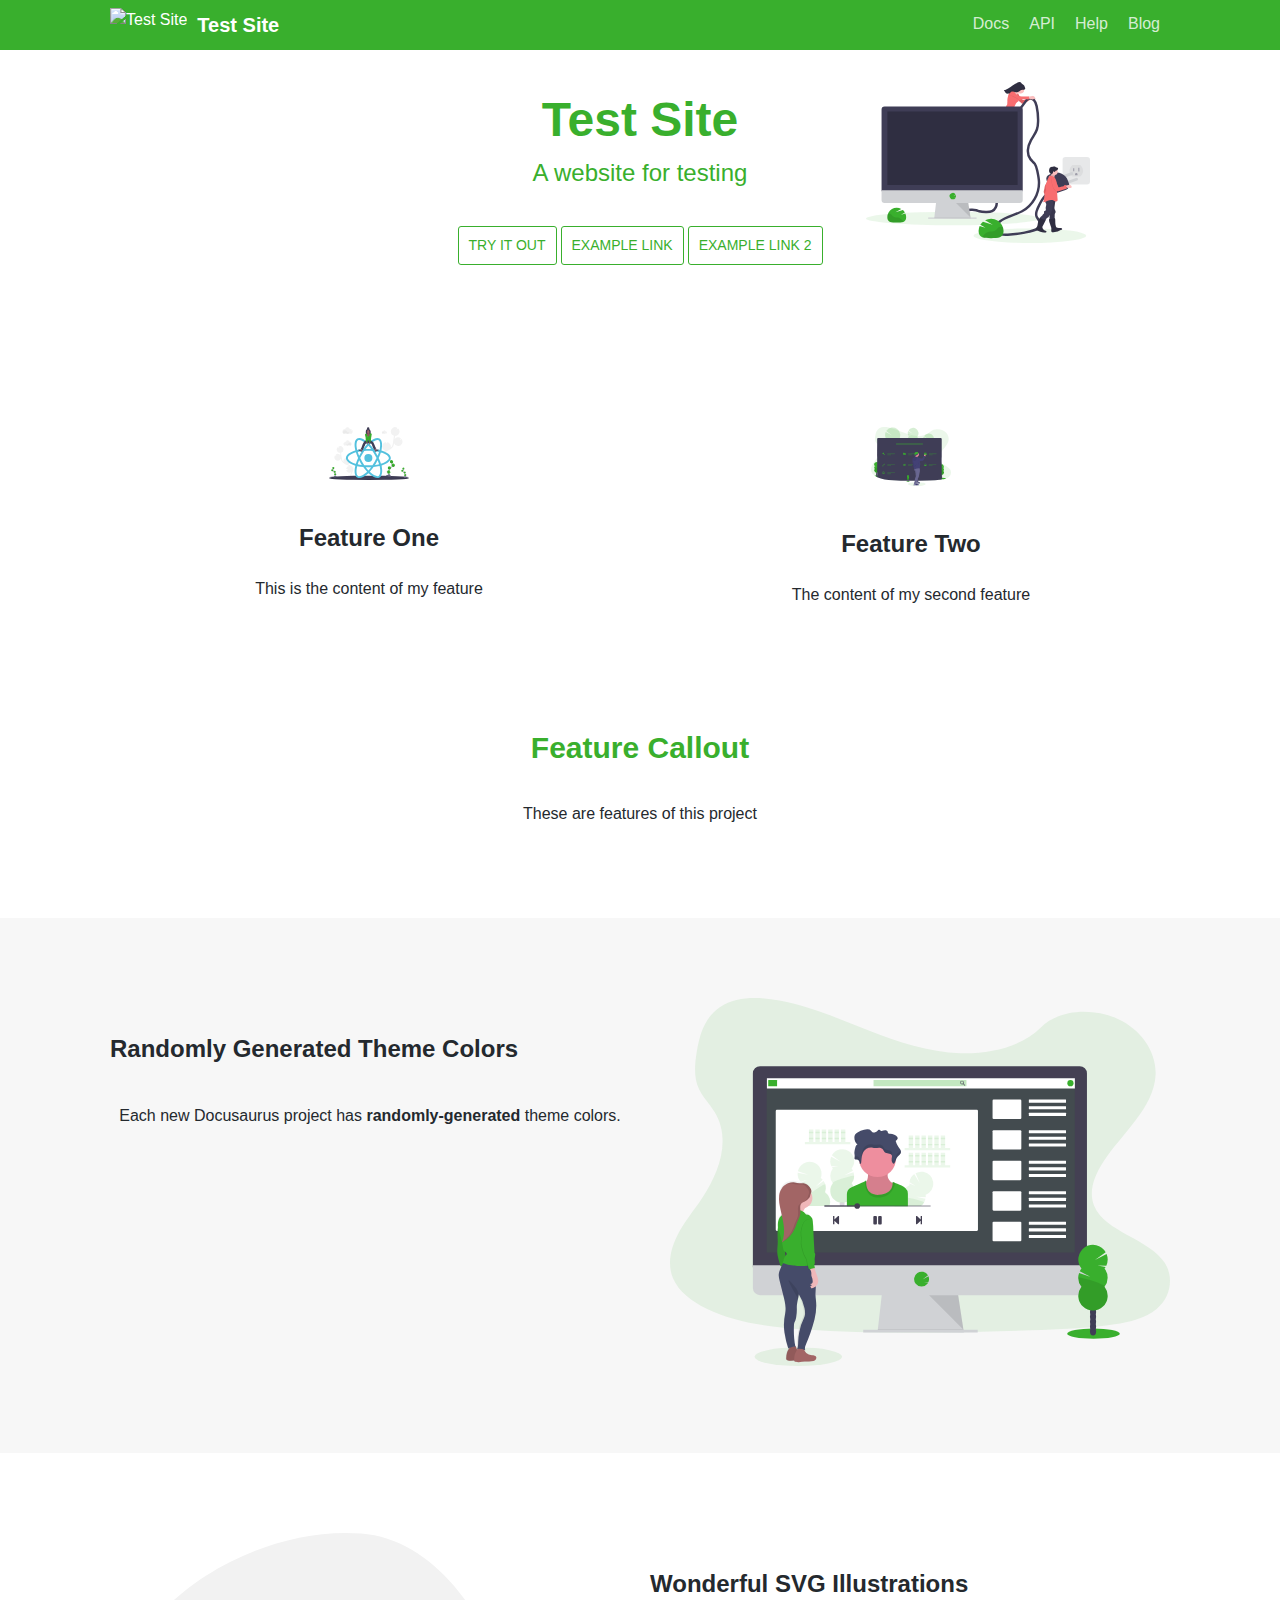
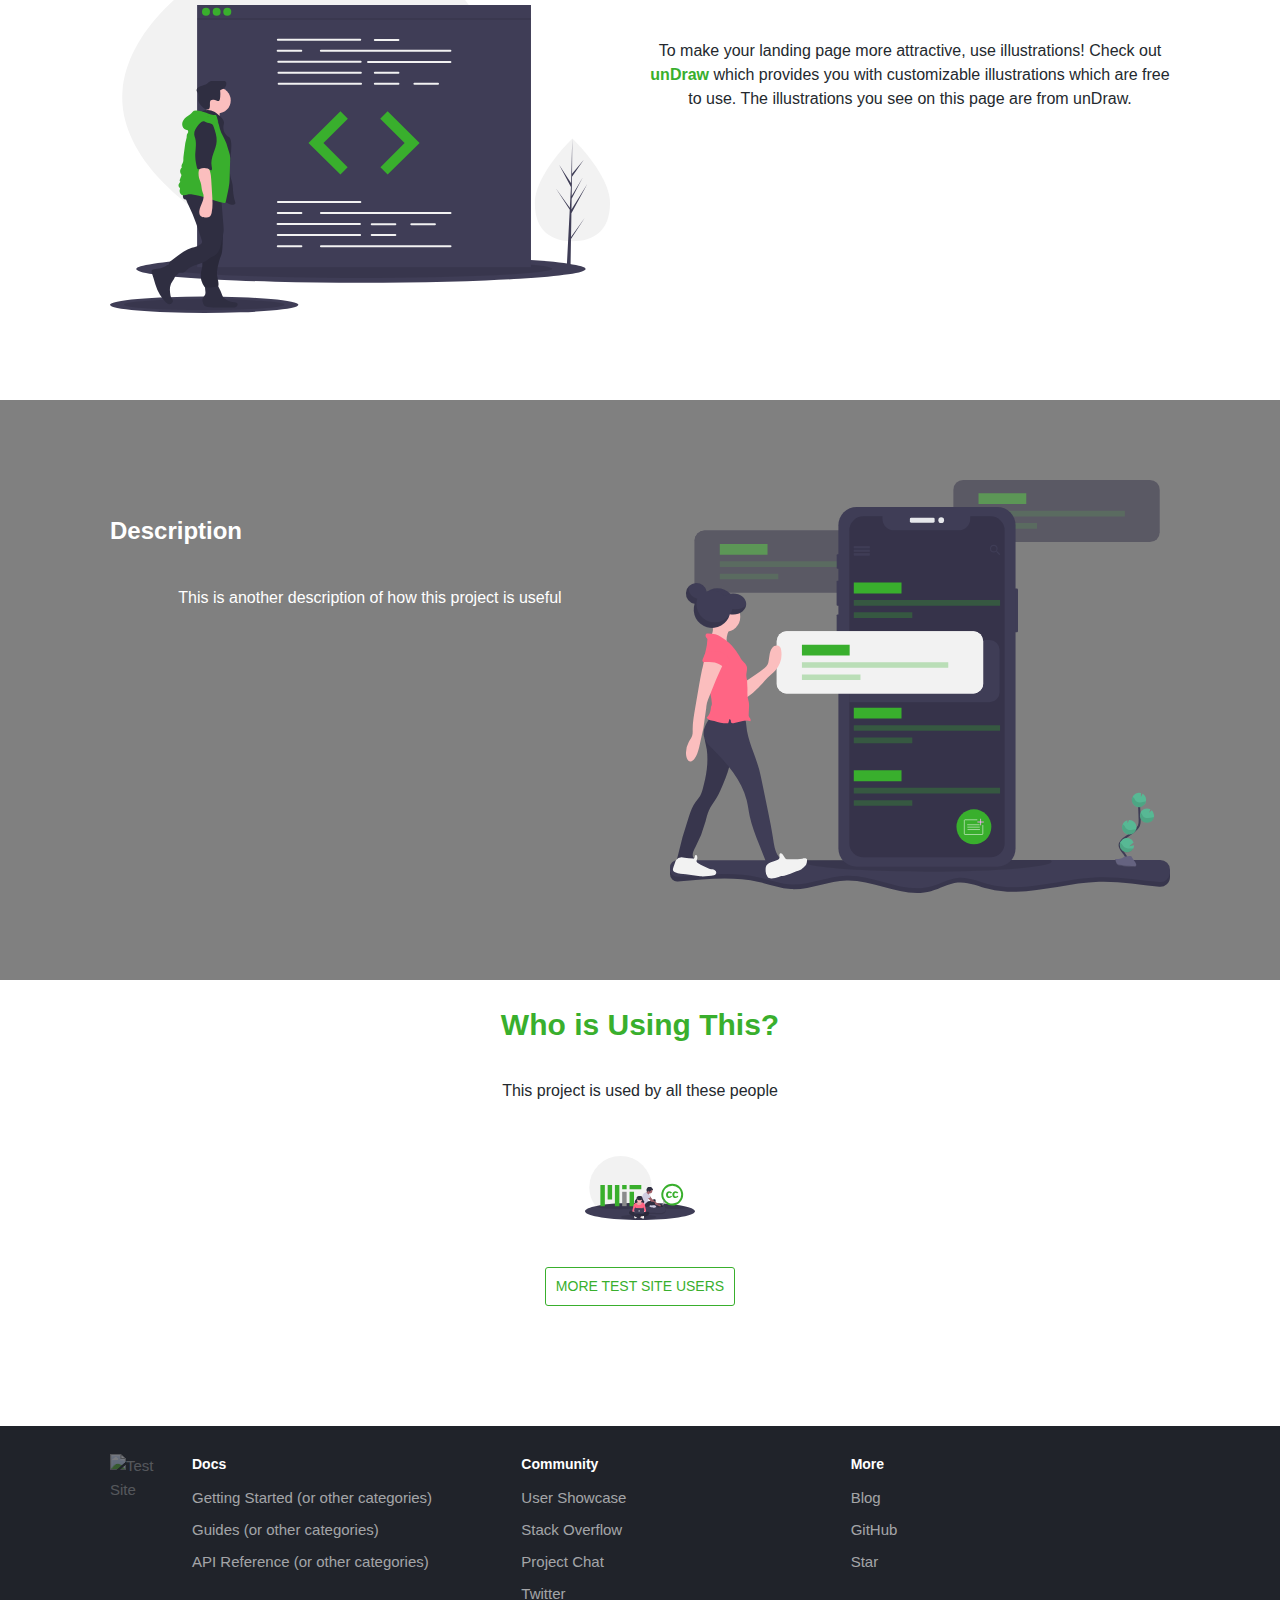
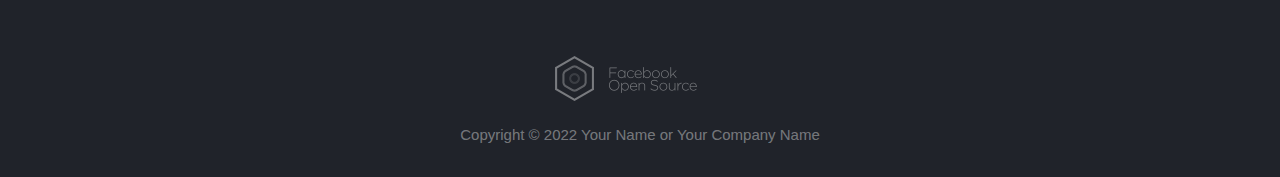
==== index.html @ 0736c453 "update" ====
<!DOCTYPE html><html lang=""><head><meta charSet="utf-8"/><meta http-equiv="X-UA-Compatible" content="IE=edge"/><title>Test Site · A website for testing</title><meta name="viewport" content="width=device-width, initial-scale=1.0"/><meta name="generator" content="Docusaurus"/><meta name="description" content="A website for testing"/><meta property="og:title" content="Test Site · A website for testing"/><meta property="og:type" content="website"/><meta property="og:url" content="https://hieu-nv.github.io/"/><meta property="og:description" content="A website for testing"/><meta property="og:image" content="https://hieu-nv.github.io/img/undraw_online.svg"/><meta name="twitter:card" content="summary"/><meta name="twitter:image" content="https://hieu-nv.github.io/img/undraw_tweetstorm.svg"/><link rel="shortcut icon" href="/img/favicon.ico"/><link rel="stylesheet" href="//cdnjs.cloudflare.com/ajax/libs/highlight.js/9.12.0/styles/default.min.css"/><link rel="alternate" type="application/atom+xml" href="https://hieu-nv.github.io/blog/atom.xml" title="Test Site Blog ATOM Feed"/><link rel="alternate" type="application/rss+xml" href="https://hieu-nv.github.io/blog/feed.xml" title="Test Site Blog RSS Feed"/><script type="text/javascript" src="https://buttons.github.io/buttons.js"></script><script src="/js/scrollSpy.js"></script><link rel="stylesheet" href="/css/main.css"/><script src="/js/codetabs.js"></script></head><body><div class="fixedHeaderContainer"><div class="headerWrapper wrapper"><header><a href="/"><img class="logo" src="/img/favicon.ico" alt="Test Site"/><h2 class="headerTitleWithLogo">Test Site</h2></a><div class="navigationWrapper navigationSlider"><nav class="slidingNav"><ul class="nav-site nav-site-internal"><li class=""><a href="/docs/doc1" target="_self">Docs</a></li><li class=""><a href="/docs/doc4" target="_self">API</a></li><li class=""><a href="/help" target="_self">Help</a></li><li class=""><a href="/blog/" target="_self">Blog</a></li></ul></nav></div></header></div></div><div class="navPusher"><div><div class="homeContainer"><div class="homeSplashFade"><div class="wrapper homeWrapper"><div class="projectLogo"><img src="/img/undraw_monitor.svg" alt="Project Logo"/></div><div class="inner"><h2 class="projectTitle">Test Site<small>A website for testing</small></h2><div class="section promoSection"><div class="promoRow"><div class="pluginRowBlock"><div class="pluginWrapper buttonWrapper"><a class="button" href="#try">Try It Out</a></div><div class="pluginWrapper buttonWrapper"><a class="button" href="/docs/doc1.html">Example Link</a></div><div class="pluginWrapper buttonWrapper"><a class="button" href="/docs/doc2.html">Example Link 2</a></div></div></div></div></div></div></div></div><div class="mainContainer"><div class="container paddingBottom paddingTop"><div class="wrapper"><div class="gridBlock"><div class="blockElement alignCenter fourByGridBlock imageAlignTop"><div class="blockImage"><img src="/img/undraw_react.svg"/></div><div class="blockContent"><h2><div><span><p>Feature One</p>
</span></div></h2><div><span><p>This is the content of my feature</p>
</span></div></div></div><div class="blockElement alignCenter fourByGridBlock imageAlignTop"><div class="blockImage"><img src="/img/undraw_operating_system.svg"/></div><div class="blockContent"><h2><div><span><p>Feature Two</p>
</span></div></h2><div><span><p>The content of my second feature</p>
</span></div></div></div></div></div></div><div class="productShowcaseSection paddingBottom" style="text-align:center"><h2>Feature Callout</h2><div><span><p>These are features of this project</p>
</span></div></div><div class="container lightBackground paddingBottom paddingTop"><div class="wrapper"><div class="gridBlock"><div class="blockElement alignCenter imageAlignSide imageAlignRight twoByGridBlock"><div class="blockContent"><h2><div><span><p>Randomly Generated Theme Colors</p>
</span></div></h2><div><span><p>Each new Docusaurus project has <strong>randomly-generated</strong> theme colors.</p>
</span></div></div><div class="blockImage"><img src="/img/undraw_youtube_tutorial.svg"/></div></div></div></div></div><div class="container paddingBottom paddingTop" id="try"><div class="wrapper"><div class="gridBlock"><div class="blockElement alignCenter imageAlignSide imageAlignLeft twoByGridBlock"><div class="blockImage"><img src="/img/undraw_code_review.svg"/></div><div class="blockContent"><h2><div><span><p>Wonderful SVG Illustrations</p>
</span></div></h2><div><span><p>To make your landing page more attractive, use illustrations! Check out <a href="https://undraw.co/"><strong>unDraw</strong></a> which provides you with customizable illustrations which are free to use. The illustrations you see on this page are from unDraw.</p>
</span></div></div></div></div></div></div><div class="container darkBackground paddingBottom paddingTop"><div class="wrapper"><div class="gridBlock"><div class="blockElement alignCenter imageAlignSide imageAlignRight twoByGridBlock"><div class="blockContent"><h2><div><span><p>Description</p>
</span></div></h2><div><span><p>This is another description of how this project is useful</p>
</span></div></div><div class="blockImage"><img src="/img/undraw_note_list.svg"/></div></div></div></div></div><div class="productShowcaseSection paddingBottom"><h2>Who is Using This?</h2><p>This project is used by all these people</p><div class="logos"><a href="https://www.facebook.com"><img src="/img/undraw_open_source.svg" alt="User1" title="User1"/></a></div><div class="more-users"><a class="button" href="/users.html">More Test Site Users</a></div></div></div></div><footer class="nav-footer" id="footer"><section class="sitemap"><a href="/" class="nav-home"><img src="/img/favicon.ico" alt="Test Site" width="66" height="58"/></a><div><h5>Docs</h5><a href="/docs/doc1.html">Getting Started (or other categories)</a><a href="/docs/doc2.html">Guides (or other categories)</a><a href="/docs/doc3.html">API Reference (or other categories)</a></div><div><h5>Community</h5><a href="/users.html">User Showcase</a><a href="https://stackoverflow.com/questions/tagged/" target="_blank" rel="noreferrer noopener">Stack Overflow</a><a href="https://discordapp.com/">Project Chat</a><a href="https://twitter.com/" target="_blank" rel="noreferrer noopener">Twitter</a></div><div><h5>More</h5><a href="/blog">Blog</a><a href="https://github.com/">GitHub</a><a class="github-button" data-icon="octicon-star" data-count-href="/facebook/docusaurus/stargazers" data-show-count="true" data-count-aria-label="# stargazers on GitHub" aria-label="Star this project on GitHub">Star</a></div></section><a href="https://opensource.facebook.com/" target="_blank" rel="noreferrer noopener" class="fbOpenSource"><img src="/img/oss_logo.png" alt="Facebook Open Source" width="170" height="45"/></a><section class="copyright">Copyright © 2022 Your Name or Your Company Name</section></footer></div></body></html>
---- css/main.css ----
a,abbr,acronym,address,applet,article,aside,audio,b,big,blockquote,body,canvas,caption,center,cite,code,dd,del,details,dfn,div,dl,dt,em,embed,fieldset,figcaption,figure,footer,form,h1,h2,h3,h4,h5,h6,header,hgroup,html,i,iframe,img,ins,kbd,label,legend,li,mark,menu,nav,object,ol,output,p,pre,q,ruby,s,samp,section,small,span,strike,strong,sub,summary,sup,table,tbody,td,tfoot,th,thead,time,tr,tt,u,ul,var,video{border:0;font:inherit;font-size:100%;margin:0;padding:0;vertical-align:baseline}body{color:#24292e;font-family:-apple-system,BlinkMacSystemFont,Segoe UI,Helvetica,Arial,sans-serif,Apple Color Emoji,Segoe UI Emoji,Segoe UI Symbol;font-size:16px;line-height:1.5;-ms-text-size-adjust:100%;-webkit-text-size-adjust:100%;word-wrap:break-word}*{box-sizing:border-box}b,strong{font-weight:600}em,i{font-style:italic}[type=checkbox]{box-sizing:border-box;padding:0}a,a:hover{color:#39af2d;text-decoration:none}a:active,a:hover{outline-width:0}a:not([href]){color:inherit;text-decoration:none}p{margin-bottom:1em;margin-top:0}h1,h2,h3,h4,h5,h6{color:inherit;font-weight:600;line-height:1.25;margin-bottom:16px;margin-top:1.5em}h1{font-size:32px}h2{font-size:24px}h3{font-size:20px}h4{font-size:16px}h5{font-size:14px}h6{font-size:13.6px}ol,ul{margin-bottom:1em;margin-top:0;padding-left:2em}ol ol,ul ol{list-style-type:lower-roman}ol ol,ol ul,ul ol,ul ul{margin-bottom:0;margin-top:0}ol ol ol,ol ul ol,ul ol ol,ul ul ol{list-style-type:lower-alpha}li{word-wrap:break-all}li>p{margin-top:1em}li+li{margin-top:.25em}img{border-style:none;box-sizing:content-box;max-width:100%}img[align=right]{padding-left:1.25em}img[align=left]{padding-right:1.25em}table{border-collapse:collapse;border-spacing:0;display:block;margin-bottom:16px;margin-top:0;overflow:auto;width:100%}table tr{background-color:transparent;border-top:1px solid #dfe2e5}table tr:nth-child(2n){background-color:#f6f8fa}table td,table th{border:1px solid #dfe2e5;padding:6px 13px}table th{background-color:inherit;font-weight:600}table td,table th{color:inherit}blockquote{color:#6a737d;font-size:16px;margin:0 0 16px;padding:0 1em}blockquote>:first-child{margin-top:0}blockquote>:last-child{margin-bottom:0}code{background-color:rgba(27,31,35,.05);border-radius:3px;color:inherit;font-family:SFMono-Regular,Menlo,Monaco,Consolas,Liberation Mono,Courier New,monospace;font-size:85%;margin:0;padding:3.2px 6.4px}pre{margin-bottom:16px}pre code{background-color:transparent;border:0;display:inline;font-size:85%;line-height:inherit;margin:0;max-width:auto;overflow:visible;padding:0;white-space:pre;word-break:normal;word-wrap:normal}kbd{background-color:#fafbfc;border:1px solid #d1d5da;border-bottom-color:#c6cbd1;border-radius:3px;box-shadow:inset 0 -1px 0 #c6cbd1;color:#444d56;display:inline-block;font-family:SFMono-Regular,Menlo,Monaco,Consolas,Liberation Mono,Courier New,monospace;font-size:68.75%;line-height:10px;padding:3px 5px;vertical-align:middle}hr{border:1px solid #dfe2e5;box-sizing:content-box;margin:1.5em 0;overflow:hidden;padding:0}hr:after,hr:before{content:"";display:table}hr:after{clear:both}body{background-color:#fff;min-height:100vh;text-rendering:optimizeLegibility}@media only screen and (min-width:736px){body{display:flex;flex-direction:column}}article:after,article:before{content:"";display:table}article:after{clear:both}article>:first-child{margin-top:0}article>:last-child{margin-bottom:0}article iframe,article p img{display:block;margin-left:auto;margin-right:auto;max-width:100%}.anchor{display:block;position:relative;top:-80px}.hash-link{line-height:1;margin-left:-20px;opacity:0;padding-right:4px;transition:opacity .3s}.hash-link:hover{opacity:1!important;transition:none}.hash-link .hash-link-icon{vertical-align:middle}.button{border:1px solid #39af2d;border-radius:3px;color:#39af2d;display:inline-block;font-size:14px;font-weight:400;line-height:1.2em;padding:10px;text-decoration:none!important;text-transform:uppercase;transition:background .3s,color .3s}.button:hover{background:#39af2d;color:#fff}h1:hover .hash-link,h2:hover .hash-link,h3:hover .hash-link,h4:hover .hash-link{opacity:.5;transition:none}blockquote{background-color:rgba(255,229,100,.3);border-left:8px solid #ffe564;padding:15px 30px 15px 15px}.wrapper{margin:0 auto;max-width:1100px;padding:0 20px}.wrapper blockquote>p:first-child{padding-top:0}.center{display:block}.center,.homeContainer{text-align:center}.homeContainer .homeWrapper{padding:2em 10px}.homeContainer .homeWrapper .wrapper{margin:0 auto;max-width:900px;padding:0 20px}.homeContainer .homeWrapper .projectLogo img{height:100px;margin-bottom:0}.homeContainer .homeWrapper #project_title{font-size:300%;letter-spacing:-.08em;line-height:1em;margin-bottom:80px}.homeContainer .homeWrapper #project_tagline{font-size:200%;letter-spacing:-.04em;line-height:1em}.projectLogo{display:none;pointer-events:none}.projectLogo img{height:100px;margin-bottom:0}.projectIntro{margin:40px 0}.projectTitle{color:#39af2d;font-size:250%;line-height:1em}.projectTitle>small{display:block;font-weight:400;font-size:50%;line-height:1em;margin:.7em 0 1.3em}@media only screen and (min-width:480px){.projectTitle{font-size:300%;margin:.3em 0}.projectLogo img{height:200px;margin-bottom:10px}.homeContainer .homeWrapper{padding-left:10px;padding-right:10px}}@media only screen and (min-width:736px){.homeContainer .homeWrapper{position:relative}.homeContainer .homeWrapper #inner{max-width:600px;padding-right:40px}}@media only screen and (min-width:1200px){.homeContainer .homeWrapper #inner{max-width:750px}.homeContainer .homeWrapper .projectLogo{align-items:center;bottom:0;display:flex;justify-content:flex-end;left:0;padding:2em 100px 4em;position:absolute;right:0;top:0}.homeContainer .homeWrapper .projectLogo img{height:100%;max-height:250px}}@media only screen and (min-width:1500px){.homeContainer .homeWrapper #inner{max-width:1100px;padding-bottom:40px;padding-top:40px}.wrapper{max-width:1400px}}.mainContainer{flex:1 1 0%;max-width:100%;padding:40px 0}.mainContainer .wrapper{text-align:left}.mainContainer .wrapper .allShareBlock{padding:10px 0}.mainContainer .wrapper .allShareBlock .pluginBlock{margin:12px 0;padding:0}.mainContainer .wrapper .post{position:relative}.mainContainer .wrapper .post.basicPost{margin-top:30px}.mainContainer .wrapper .post .postHeader{margin-bottom:16px}.mainContainer .wrapper .post .postHeaderTitle{margin-top:0;padding:0}.docsContainer .wrapper .post .postHeader:before,.docsContainer .wrapper .post .postHeaderTitle:before{content:"";display:block;height:90px;margin-top:-90px;visibility:hidden;pointer-events:none}.mainContainer .wrapper .post .postSocialPlugins{padding-top:1em}.mainContainer .wrapper .post .docPagination{background:#39af2d;bottom:0;left:0;position:absolute;right:0}.mainContainer .wrapper .post .docPagination .pager{display:inline-block;width:50%}.mainContainer .wrapper .post .docPagination .pagingNext{float:right;text-align:right}.mainContainer .wrapper .post .docPagination a{border:none;color:#fff;display:block;padding:4px 12px}.mainContainer .wrapper .post .docPagination a:hover{background-color:#f9f9f9;color:#393939}.mainContainer .wrapper .post .docPagination a .pagerLabel{display:inline}.mainContainer .wrapper .post .docPagination a .pagerTitle{display:none}@media only screen and (min-width:480px){.mainContainer .wrapper .post .docPagination a .pagerLabel{display:none}.mainContainer .wrapper .post .docPagination a .pagerTitle{display:inline}}@media only screen and (min-width:1024px){.mainContainer .wrapper .post{display:block}.mainContainer .wrapper .posts .post{width:100%}}@media only screen and (max-width:1023px){.docsContainer .wrapper .post .postHeader:before,.docsContainer .wrapper .post .postHeaderTitle:before{content:"";display:block;height:200px;margin-top:-200px;visibility:hidden;pointer-events:none}}.fixedHeaderContainer{background:#39af2d;color:#fff;min-height:50px;padding:8px 0;position:fixed;width:100%;z-index:9999;transform:translateZ(0)}@media only screen and (min-width:1024px){.fixedHeaderContainer{flex-shrink:0}}.fixedHeaderContainer a{align-items:center;border:0;color:#fff;display:flex;flex-flow:row nowrap;height:34px;z-index:10000}.fixedHeaderContainer header{display:flex;flex-flow:row nowrap;position:relative;text-align:left}.fixedHeaderContainer header img{height:100%;margin-right:10px}.fixedHeaderContainer header .headerTitle{font-size:1.25em;margin:0}.fixedHeaderContainer header .headerTitleWithLogo{display:block;font-size:1.25em;line-height:18px;margin:0;position:relative;z-index:9999}.fixedHeaderContainer header h3{color:#fff;font-size:16px;margin:0 0 0 10px;text-decoration:underline}@media (max-width:480px){.headerTitle{font-size:17px}.headerTitleWithLogo{display:none!important}}.promoSection{display:flex;flex-flow:column wrap;font-size:125%;line-height:1.6em;position:relative;z-index:99}.promoSection .promoRow{padding:10px 0}.promoSection .promoRow .pluginWrapper{display:block}.promoSection .promoRow .pluginWrapper.ghStarWrapper,.promoSection .promoRow .pluginWrapper.ghWatchWrapper{height:28px}.promoSection .promoRow .pluginRowBlock{display:flex;flex-wrap:wrap;justify-content:center;margin:0 -2px}.promoSection .promoRow .pluginRowBlock .pluginWrapper{padding:0 2px}.promoSection .promoRow .pluginRowBlock iframe{margin-left:2px;margin-top:5px}input[type=search]{-moz-appearance:none;-webkit-appearance:none}.navSearchWrapper{align-items:center;align-self:center;display:flex;justify-content:center;padding-left:10px;position:absolute;right:10px;top:10px}.navSearchWrapper:before{border:3px solid #e5e5e5;border-radius:50%;content:" ";display:block;height:6px;left:15px;position:absolute;top:50%;transform:translateY(-58%);width:6px;z-index:1}.navSearchWrapper:after{background:#e5e5e5;content:" ";height:7px;left:24px;position:absolute;top:55%;transform:rotate(-45deg);width:3px;z-index:1}.navSearchWrapper .aa-dropdown-menu{background:#f9f9f9;border:3px solid rgba(57,57,57,.25);color:#393939;font-size:14px;left:auto!important;line-height:1.2em;right:0!important}.navSearchWrapper .aa-dropdown-menu .algolia-docsearch-suggestion--category-header{background:#39af2d;color:#fff;font-size:14px;font-weight:400}.navSearchWrapper .aa-dropdown-menu .algolia-docsearch-suggestion--category-header .algolia-docsearch-suggestion--highlight{background-color:#39af2d;color:#fff}.navSearchWrapper .aa-dropdown-menu .algolia-docsearch-suggestion--subcategory-column .algolia-docsearch-suggestion--highlight,.navSearchWrapper .aa-dropdown-menu .algolia-docsearch-suggestion--title .algolia-docsearch-suggestion--highlight{color:#39af2d}.navSearchWrapper .aa-dropdown-menu .algolia-docsearch-suggestion--subcategory-column,.navSearchWrapper .aa-dropdown-menu .algolia-docsearch-suggestion__secondary{border-color:rgba(57,57,57,.3)}input#search_input_react{background-color:rgba(0,0,0,.2);border:none;border-radius:20px;color:#fff;font-size:14px;font-weight:300;line-height:20px;outline:none;padding-left:25px;position:relative;transition:width .5s ease;width:170px}.navSearchWrapper:before{left:24px}.navSearchWrapper:after{left:35px}input#search_input_react:active,input#search_input_react:focus{color:#fff;width:220px}.navigationSlider .slidingNav .navSearchWrapper .algolia-docsearch-footer a{height:auto}@media only screen and (max-width:735px){.navSearchWrapper{width:40%}}input::-moz-placeholder{color:#e5e5e5}input::placeholder{color:#e5e5e5}.hljs{padding:1.25rem 1.5rem}.gridBlock{padding:0}.gridBlock>*{box-sizing:border-box}.gridBlock .fourByGridBlock img,.gridBlock .threeByGridBlock img,.gridBlock .twoByGridBlock img{max-width:100%}.gridBlock .gridClear{clear:both}@media only screen and (max-width:735px){.gridBlock .fourByGridBlock{flex:1 0 26%}}@media only screen and (min-width:736px){.gridBlock{display:flex;flex-direction:row;flex-wrap:wrap}.gridBlock>*{margin:0 12px}.gridBlock>:first-child{margin-left:0}.gridBlock>:last-child{margin-right:0}.gridBlock .twoByGridBlock{flex:1 0 40%}.gridBlock .threeByGridBlock{flex:1 0 26%}.gridBlock .fourByGridBlock{flex:1 0 20%}h2+.gridBlock{padding-top:20px}}@media only screen and (min-width:1400px){.gridBlock{display:flex;flex-direction:row;flex-wrap:wrap}}.alignCenter{text-align:center}.alignRight{text-align:right}.imageAlignSide{display:flex;flex-flow:row wrap}.blockImage{max-width:730px}.imageAlignSide .blockImage{flex:0 1 500px;max-width:500px}@media only screen and (max-width:735px){.imageAlignSide .blockImage{display:none}}.imageAlignSide .blockContent{flex:1 1}.imageAlignBottom .blockImage{margin:0 auto 20px;max-width:730px}.imageAlignBottom.alignCenter .blockImage{margin-left:auto;margin-right:auto}.imageAlignTop .blockImage{margin-bottom:20px;max-width:80px}.imageAlignTop.alignCenter .blockImage{margin-left:auto;margin-right:auto}.imageAlignRight .blockImage{margin-left:40px}.imageAlignLeft .blockImage{margin-right:40px}.container .gridBlock .blockContent p{padding:0}.container .wrapper .alignCenter h2{text-align:center}.container .wrapper .imageAlignSide h2{text-align:left}.container .wrapper .imageAlignSide p{margin:0 0 40px;max-width:560px}.highlightBackground{background:rgba(153,66,79,.7);color:#fff}.highlightBackground a{font-weight:800}.container.highlightBackground .wrapper h1,.container.highlightBackground .wrapper h2,.container.highlightBackground .wrapper h3,.container.highlightBackground .wrapper h4,.container.highlightBackground .wrapper h5,.highlightBackground a{border-color:#fff;color:#fff}.lightBackground{background:#f7f7f7}.darkBackground{background:grey;color:#fff}.darkBackground a,.darkBackground code{color:#d6b3b8}.container.darkBackground .wrapper h1,.container.darkBackground .wrapper h2,.container.darkBackground .wrapper h3,.container.darkBackground .wrapper h4,.container.darkBackground .wrapper h5{border-color:#fff;color:#fff}.container.paddingAll{padding:40px}.container.paddingBottom{padding-bottom:80px}.container.paddingLeft{padding-left:40px}.container.paddingRight{padding-right:40px}.container.paddingTop{padding-top:80px}@media only screen and (max-width:735px){.container.paddingBottom{padding-bottom:40px}.container.paddingTop{padding-top:20px}}@media only screen and (max-width:1023px){.responsiveList .blockContent{position:relative}.responsiveList .blockContent>div{padding-left:20px}.responsiveList .blockContent:before{content:"\2022";position:absolute}}.navigationSlider .navSlideout{cursor:pointer;padding-top:4px;position:absolute;right:10px;top:0;transition:top .3s;z-index:101}.navigationSlider .slidingNav{bottom:auto;box-sizing:border-box;left:0;position:fixed;right:0;top:0}.navigationSlider .slidingNav.slidingNavActive{height:auto;padding-top:42px;width:300px}.navigationSlider .slidingNav ul{background:#277a1f;box-sizing:border-box;color:#fff;display:flex;flex-wrap:nowrap;list-style:none;margin-top:50px;padding:0;width:100%}.navigationSlider .slidingNav.slidingNavActive ul{display:block}.navigationSlider .slidingNav ul li{flex:1 1 auto;margin:0;text-align:center;white-space:nowrap}.navigationSlider .slidingNav ul li a{align-items:center;box-sizing:border-box;color:#39af2d;color:inherit;display:flex;font-size:.9em;height:auto;height:50px;justify-content:center;margin:0;padding:10px;transition:background-color .3s}.navigationSlider .slidingNav ul li.siteNavGroupActive>a,.navigationSlider .slidingNav ul li.siteNavItemActive>a,.navigationSlider .slidingNav ul li>a:focus,.navigationSlider .slidingNav ul li>a:hover{background-color:#39af2d}.languages-icon{width:20px}#languages-dropdown{pointer-events:none;position:absolute;width:100%}#languages-dropdown.visible{display:flex}#languages-dropdown.hide{display:none}#languages-dropdown-items{background-color:#39af2d;display:flex;flex-direction:column;min-width:120px;pointer-events:all}#languages li{display:block}.navPusher{left:0;min-height:100%;padding-top:100px;position:relative;z-index:99}.singleRowMobileNav.navPusher{padding-top:50px}.navPusher:after{background:rgba(0,0,0,.4);content:"";height:0;opacity:0;position:absolute;right:0;top:0;transition:opacity .5s,width .1s .5s,height .1s .5s;width:0}@media screen and (min-width:1024px){.navPusher{display:flex;flex-direction:column;min-height:calc(100vh - 50px);padding-top:50px}.navPusher,.navPusher>:first-child{flex-grow:1}}.sliderActive .navPusher:after{height:100%;opacity:1;transition:opacity .5s;width:100%;z-index:100}@media only screen and (max-width:1024px){.reactNavSearchWrapper input#search_input_react{background-color:rgba(242,196,178,.25);border:none;border-radius:20px;box-sizing:border-box;color:#393939;font-size:14px;line-height:20px;outline:none;padding-left:38px;position:relative;transition:background-color .2s cubic-bezier(.68,-.55,.265,1.55),width .2s cubic-bezier(.68,-.55,.265,1.55),color .2s ease;width:100%;height:30px}.reactNavSearchWrapper input#search_input_react:active,.reactNavSearchWrapper input#search_input_react:focus{background-color:#39af2d;color:#fff}.reactNavSearchWrapper .algolia-docsearch-suggestion--subcategory-inline{display:none}.reactNavSearchWrapper>span{width:100%}.reactNavSearchWrapper .aa-dropdown-menu{font-size:12px;line-height:2em;padding:0;border-width:1px;min-width:500px}.reactNavSearchWrapper .algolia-docsearch-suggestion__secondary{border-top:none}.aa-suggestions{min-height:140px;max-height:60vh;-webkit-overflow-scrolling:touch;overflow-y:scroll}#languages-dropdown{left:0;top:50px}#languages-dropdown-items{background-color:#39af2d;display:flex;flex-direction:row}}@media only screen and (min-width:1024px){.navSearchWrapper{padding-left:10px;position:relative;right:auto;top:auto}.reactNavSearchWrapper input#search_input_react{height:100%;padding-top:8px;padding-bottom:8px;padding-left:38px}.navSearchWrapper .algolia-autocomplete{display:block}.navigationSlider{height:34px;margin-left:auto;position:relative}.navigationSlider .navSlideout{display:none}.navigationSlider nav.slidingNav{background:none;height:auto;position:relative;right:auto;top:auto;width:auto}.navigationSlider .slidingNav ul{background:none;display:flex;flex-flow:row nowrap;margin:0;padding:0;width:auto}.navigationSlider .slidingNav ul li a{border:0;color:hsla(0,0%,100%,.8);display:flex;font-size:16px;font-size:1em;font-weight:300;height:32px;line-height:1.2em;margin:0;padding:6px 10px}.navigationSlider .slidingNav ul li.siteNavGroupActive a,.navigationSlider .slidingNav ul li.siteNavItemActive a,.navigationSlider .slidingNav ul li a:hover{color:#fff}}@media only screen and (max-width:735px){.navigationSlider .slidingNav ul{overflow-x:auto}.navigationSlider .slidingNav ul::-webkit-scrollbar{display:none}.reactNavSearchWrapper .aa-dropdown-menu{min-width:400px}}@media only screen and (max-width:475px){.reactNavSearchWrapper .aa-dropdown-menu{min-width:300px}}.docMainWrapper .wrapper{padding-left:0;padding-right:0;padding-top:10px}@media only screen and (min-width:1024px){.docMainWrapper{width:100%}.docMainWrapper>*{margin:0 24px}.docMainWrapper>:first-child{margin-left:0}.docMainWrapper>:last-child{margin-right:0}.docMainWrapper .mainContainer{min-width:0}}.edit-page-link{float:right;font-size:10px;font-weight:400;margin-top:3px;text-decoration:none}@media only screen and (max-width:1023px){.edit-page-link{display:none}}.docLastUpdate{font-size:13px;font-style:italic;margin:20px 0;text-align:right}.docs-prevnext{margin:20px 0}.docs-prevnext:after{clear:both;content:" ";display:table}.docs-next{float:right}.docs-prev{float:left}@media only screen and (max-width:735px){.docs-next{clear:both;float:left}.docs-next,.docs-prev{margin:10px 0}.arrow-next{float:right;margin-left:10px}.arrow-prev{float:left;margin-right:10px}.function-name-prevnext{width:200px;display:inline-block;white-space:nowrap;overflow:hidden;text-overflow:ellipsis}}.hide{display:none}.collapsible{cursor:pointer}.collapsible .arrow{float:right;margin-right:8px;margin-top:-4px;transform:rotate(90deg);transition:transform .2s linear}.collapsible .arrow.rotate{transform:rotate(180deg)}@media only screen and (max-width:1023px){.docsNavContainer{background:#fff;left:0;position:fixed;width:100%;z-index:100}}@media only screen and (min-width:1024px){.docsNavContainer{flex:0 0 240px;height:calc(100vh - 50px);position:-webkit-sticky;position:sticky;overflow-y:auto;top:50px}}.docsSliderActive.docsNavContainer{box-sizing:border-box;height:100%;-webkit-overflow-scrolling:touch;overflow-y:auto;overscroll-behavior:contain;padding-bottom:50px}.docsNavContainer .toc .navBreadcrumb{background-color:#f1f1f1;box-sizing:border-box;display:flex;flex-flow:row nowrap;font-size:12px;height:48px;overflow:hidden;padding:8px 20px}.docsNavContainer .toc .navWrapper{padding:0}@media only screen and (min-width:1024px){.docsNavContainer .toc .navBreadcrumb{display:none}.navBreadcrumb h2{padding:0 10px}.separateOnPageNav .docsNavContainer{flex:0 0 240px}}.navBreadcrumb a,.navBreadcrumb span{border:0;color:#393939}@media only screen and (max-width:735px){.anchor{top:-144px}}@media only screen and (min-width:1024px){.toc{padding:40px 0}}.toc section{padding:0;position:relative}.toc section .navGroups{display:none;padding:48px 20px 60px}.toc .toggleNav{color:#393939;position:relative}.toc .toggleNav .navToggle{cursor:pointer;height:32px;margin-right:10px;position:relative;text-align:left;width:18px}.hamburger-menu{position:absolute;top:6px;width:100%}.line1,.line2,.line3{width:100%;height:3px;background-color:#393939;margin:3px 0;transition:.4s;border-radius:10px}.docsSliderActive .hamburger-menu{top:12px}.docsSliderActive .line1{position:absolute;top:50%;transform:rotate(-45deg)}.docsSliderActive .line2{display:none}.docsSliderActive .line3{position:absolute;top:50%;transform:rotate(45deg)}.toggleNav h2 i{padding:0 4px}.toc .toggleNav .navGroup{margin-bottom:16px}.toc .toggleNav .subNavGroup{margin-bottom:0}.toc .toggleNav .navGroup .navGroupCategoryTitle{color:#393939;font-size:18px;font-weight:500;line-height:1.2em;margin-bottom:8px;margin-top:0}.toc .toggleNav .navGroup .navGroupSubcategoryTitle{color:#393939;font-size:14px;font-weight:500;line-height:1.5;margin-bottom:0;margin-top:0;padding:4px 0}.toc .toggleNav .navGroup .navListItem{margin:0}.toc .toggleNav .navGroup h3 i:not(:empty){box-sizing:border-box;color:rgba(57,57,57,.5);display:inline-block;height:16px;margin-right:10px;text-align:center;transition:color .2s;width:16px}.toc .toggleNav ul{padding:0 8px}.docsSliderActive .toc .toggleNav ul{padding-left:0}.toc .toggleNav ul li{list-style-type:none;padding:0}.toc .toggleNav ul li a{border:none;color:#717171;display:block;font-size:14px;padding:4px 0;transition:color .3s}.toc .toggleNav ul li.navListItemActive a,.toc .toggleNav ul li a:focus,.toc .toggleNav ul li a:hover{color:#39af2d}.docsSliderActive .toc .navBreadcrumb,.tocActive .navBreadcrumb{border-bottom:1px solid #ccc;margin-bottom:20px;position:fixed;width:100%}.toc .toggleNav .navBreadcrumb h2{border:0;flex-grow:1;font-size:16px;font-weight:600;line-height:32px;margin:0;padding:0}.docsSliderActive .toc section .navGroups{display:block;padding-top:60px}.tocToggler{cursor:pointer;height:32px;line-height:32px;margin-right:-10px;padding:0 10px}.icon-toc{box-sizing:border-box;display:inline-block;line-height:normal;position:relative;top:-1px;vertical-align:middle}.icon-toc,.icon-toc:after,.icon-toc:before{background-color:currentColor;border:1px solid;border-radius:50%;box-sizing:border-box;height:4px;width:4px}.icon-toc:after,.icon-toc:before{content:"";position:absolute}.icon-toc:before{left:-1px;top:-7px}.icon-toc:after{left:-1px;top:5px}.tocActive .icon-toc{border-radius:0;height:16px;transform:rotate(45deg);width:3px}.tocActive .icon-toc:before{border-radius:0;height:3px;left:50%;top:50%;transform:translate(-50%,-50%);width:16px}.tocActive .icon-toc:after{content:""}@media only screen and (min-width:1024px){.docMainWrapper{display:flex;flex-flow:row nowrap}.docMainWrapper .wrapper{padding-top:0;padding-left:0;padding-right:0}}.onPageNav{display:none;margin-bottom:40px}.onPageNav::-webkit-scrollbar{width:7px}.onPageNav::-webkit-scrollbar-track{background:#f1f1f1;border-radius:10px}.onPageNav::-webkit-scrollbar-thumb{background:#888;border-radius:10px}.onPageNav::-webkit-scrollbar-thumb:hover{background:#555}.onPageNav a{color:#717171}.onPageNav .toc-headings>li>a.active,.onPageNav .toc-headings>li>a.hover{font-weight:600;color:#39af2d}.onPageNav ul{list-style:none}.onPageNav ul li{font-size:12px;line-height:16px;padding-bottom:8px}.onPageNav ul ul{padding:8px 0 0 20px}.onPageNav ul ul li{padding-bottom:5px}@media only screen and (min-width:1024px){.toc section .navGroups{display:block;padding:8px 0 0}.navBreadcrumb h2{padding:0 10px}}@supports ((position: -webkit-sticky) or (position: sticky)){@media only screen and (max-width:1023px){.tocActive .onPageNav{background:#fff;bottom:0;display:block;left:0;overflow-y:auto;overscroll-behavior:contain;padding:0 20px;position:fixed;right:0;top:148px;z-index:10;margin-bottom:0}.tocActive .singleRowMobileNav .onPageNav{top:98px}.tocActive .navBreadcrumb h2,.tocActive .navToggle{visibility:hidden}.tocActive .onPageNav>.toc-headings{padding:12px 0}}@media only screen and (min-width:1024px){.separateOnPageNav .headerWrapper.wrapper,.separateOnPageNav .wrapper{max-width:1400px}.separateOnPageNav .toc{width:auto}.separateOnPageNav.sideNavVisible .navPusher .mainContainer{flex:1 auto;max-width:100%;min-width:0}.onPageNav{align-self:flex-start;display:block;flex:0 0 240px;max-height:calc(100vh - 90px);overflow-y:auto;position:-webkit-sticky;position:sticky;top:90px}.onPageNav>.toc-headings{border-left:1px solid #e0e0e0;padding:10px 0 2px 15px}.tocToggler{display:none}}}.blog .wrapper{max-width:1100px}.blogContainer .posts .post{border-bottom:1px solid #e0e0e0;border-radius:3px;margin-bottom:20px;padding-bottom:20px}.blogContainer .postHeader{margin-bottom:10px}.blogContainer .postHeaderTitle{margin-top:0}.blogContainer .postHeader p.post-meta{margin-bottom:10px;padding:0}.blogContainer .postHeader .authorBlock{display:flex}.blogContainer .postHeader .post-authorName{color:rgba(57,57,57,.7);display:flex;flex-direction:column;font-size:14px;font-weight:400;justify-content:center;margin-right:10px;margin-top:0;margin-bottom:0;padding:0}.blogContainer .postHeader .authorPhoto{border-radius:50%;height:30px;overflow:hidden;width:30px}.blogContainer .postHeader .authorPhoto.authorPhotoBig{height:50px;width:50px}.blog-recent{margin:20px 0}.blog-recent>a{float:left}@media only screen and (max-width:735px){.blog-recent{height:40px}}.blogSocialSection{display:block;padding:36px 0}.blogSocialSection .blogSocialSectionItem{padding-bottom:5px}.fb-like{display:block;margin-bottom:20px;width:100%}.more-users{margin:0 auto;max-width:560px;text-align:center}.productShowcaseSection{padding:0 20px;text-align:center}.productShowcaseSection.paddingTop{padding-top:20px}.productShowcaseSection.paddingBottom{padding-bottom:80px}.productShowcaseSection h2{color:#39af2d;font-size:30px;line-height:1em;margin-top:20px;padding:10px 0;text-align:center}.productShowcaseSection p{margin:0 auto;max-width:560px;padding:.8em 0}.productShowcaseSection .logos{align-items:center;display:flex;flex-flow:row wrap;justify-content:center;padding:20px}.productShowcaseSection .logos img{max-height:110px;padding:20px;width:110px}@media only screen and (max-width:735px){.productShowcaseSection .logos img{max-height:64px;padding:20px;width:64px}}.showcaseSection{margin:0 auto;max-width:900px}.showcaseSection,.showcaseSection .prose h1{text-align:center}.showcaseSection .prose{margin:0 auto;max-width:560px;text-align:center}.showcaseSection .logos{align-items:center;display:flex;flex-flow:row wrap;justify-content:center}.showcaseSection .logos img{max-height:128px;padding:20px;width:128px}@media only screen and (max-width:735px){.showcaseSection .logos img{max-height:64px;padding:20px;width:64px}}.nav-footer{background:#20232a;border:none;color:#202020;font-size:15px;-webkit-font-smoothing:antialiased;-moz-osx-font-smoothing:grayscale;font-weight:400;line-height:24px;padding-bottom:2em;padding-top:2em;position:relative}@media only screen and (min-width:1024px){.nav-footer{flex-shrink:0}}.nav-footer .sitemap{display:flex;justify-content:space-between;margin:0 auto 3em;max-width:1080px}.nav-footer .sitemap div{flex:1}.nav-footer .sitemap .nav-home{display:table;height:72px;margin:-12px 20px 0 0;opacity:.4;padding:10px;transition:opacity .15s ease-in-out;width:72px}.nav-footer .sitemap .nav-home:focus,.nav-footer .sitemap .nav-home:hover{opacity:1}@media only screen and (max-width:735px){.nav-footer .sitemap{display:flex;flex-direction:column;margin:0 2em 3em;width:calc(100% - 4em)}.nav-footer .sitemap>div{margin-bottom:18px}}.nav-footer .sitemap a{color:hsla(0,0%,100%,.6);display:block;margin:2px 0;padding:3px 0}.nav-footer .sitemap a:focus,.nav-footer .sitemap a:hover,.nav-footer .sitemap h5>a:focus,.nav-footer .sitemap h5>a:hover{color:#fff;text-decoration:none}.nav-footer .sitemap h5,.nav-footer .sitemap h6{margin:0 0 10px}.nav-footer .sitemap h5,.nav-footer .sitemap h5>a,.nav-footer .sitemap h6,.nav-footer .sitemap h6>a{color:#fff}.nav-footer .sitemap h5>a,.nav-footer .sitemap h6>a{margin:0 -10px}.nav-footer .fbOpenSource{display:block;margin:1em auto;opacity:.4;transition:opacity .15s ease-in-out;width:170px}.nav-footer .fbOpenSource:hover{opacity:1}.nav-footer .copyright{color:hsla(0,0%,100%,.4);text-align:center}.nav-footer .social{padding:5px 0}.tabs{border-top:1px solid #cfcfcf}.nav-tabs{display:flex;border-bottom:4px solid #e0e0e0;width:100%;padding:0;overflow-x:auto;white-space:nowrap;max-height:100%}.nav-tabs::-webkit-scrollbar{display:none}.tabs .tab-pane:focus{outline:none}.tabs .nav-tabs>div{font-size:14px;line-height:1.14286;padding:12px 16px;text-decoration:none;display:block;cursor:pointer}.tabs .nav-tabs>div.active{border-bottom:4px solid #39af2d}.tab-pane{display:none}.tab-pane.active{display:block}.tab-pane>pre{white-space:pre-wrap}.tab-pane>pre>code{margin-top:0;border-radius:0;box-shadow:none}
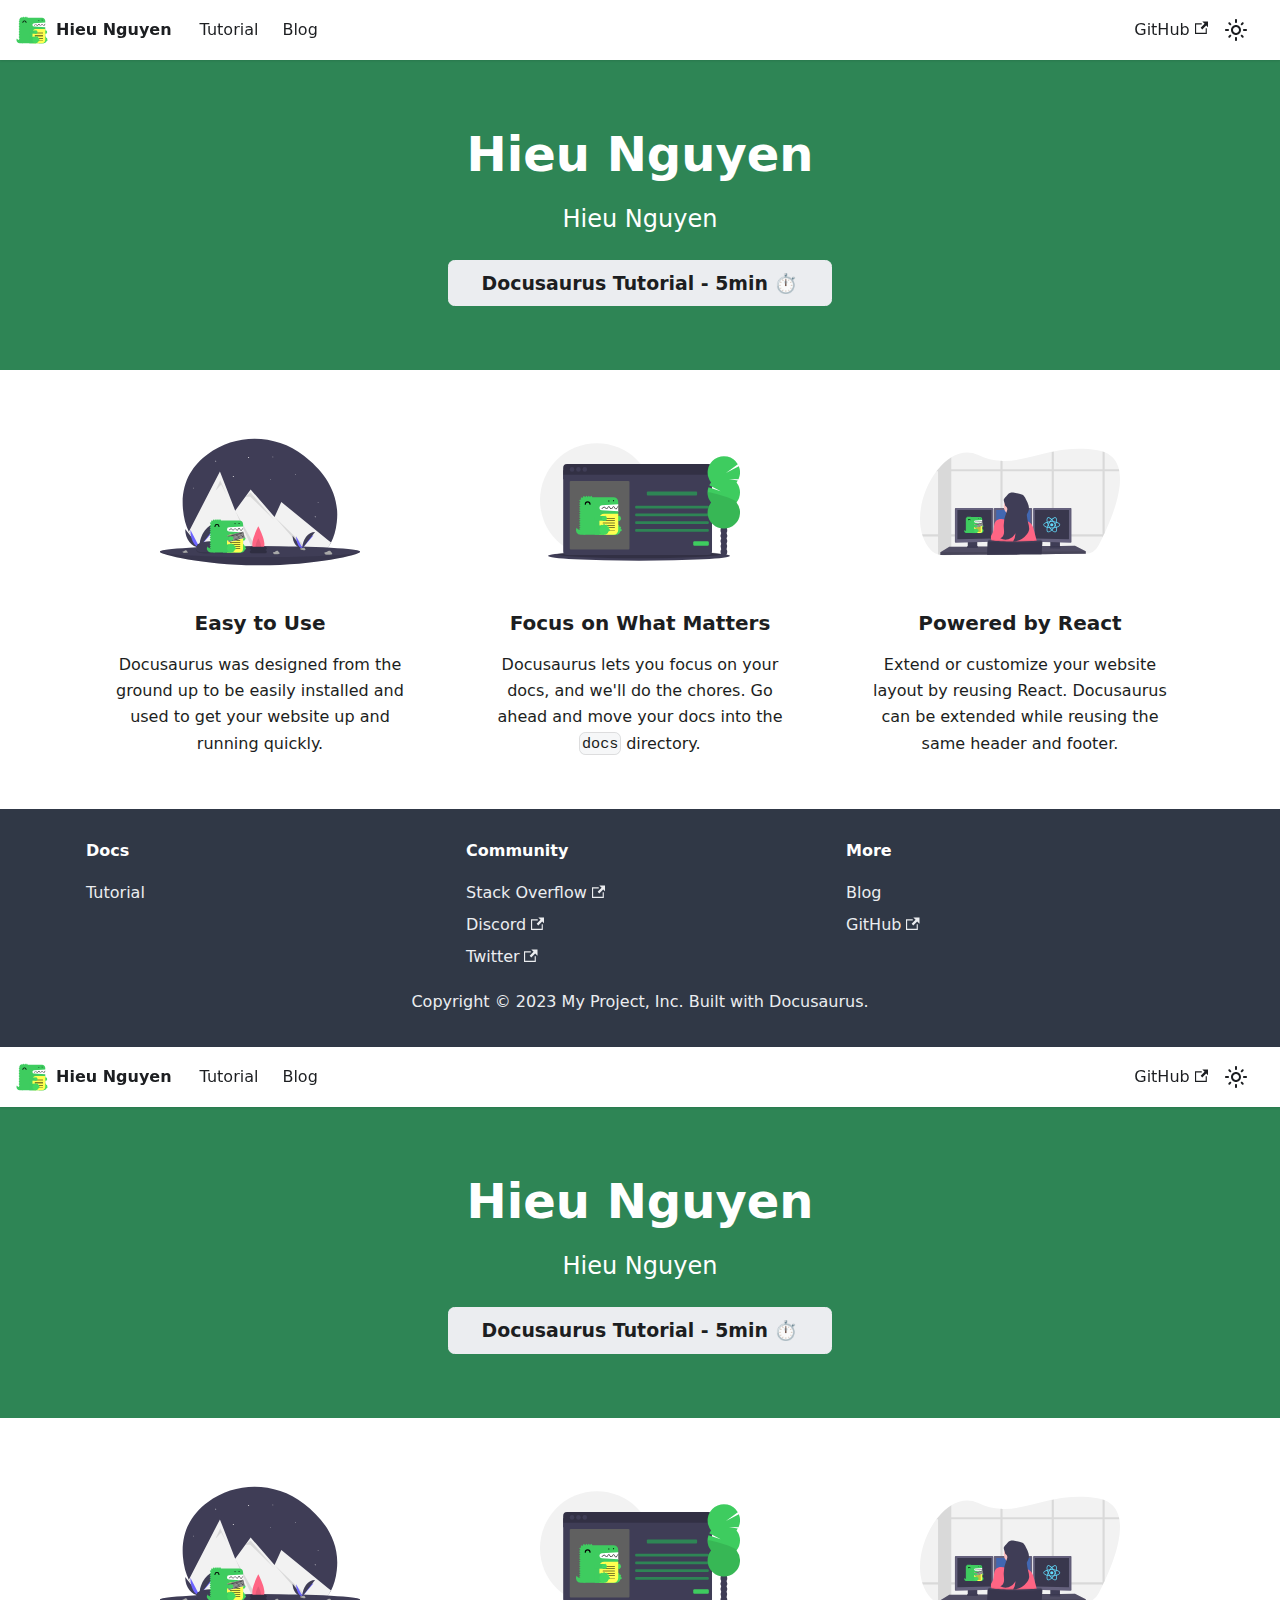
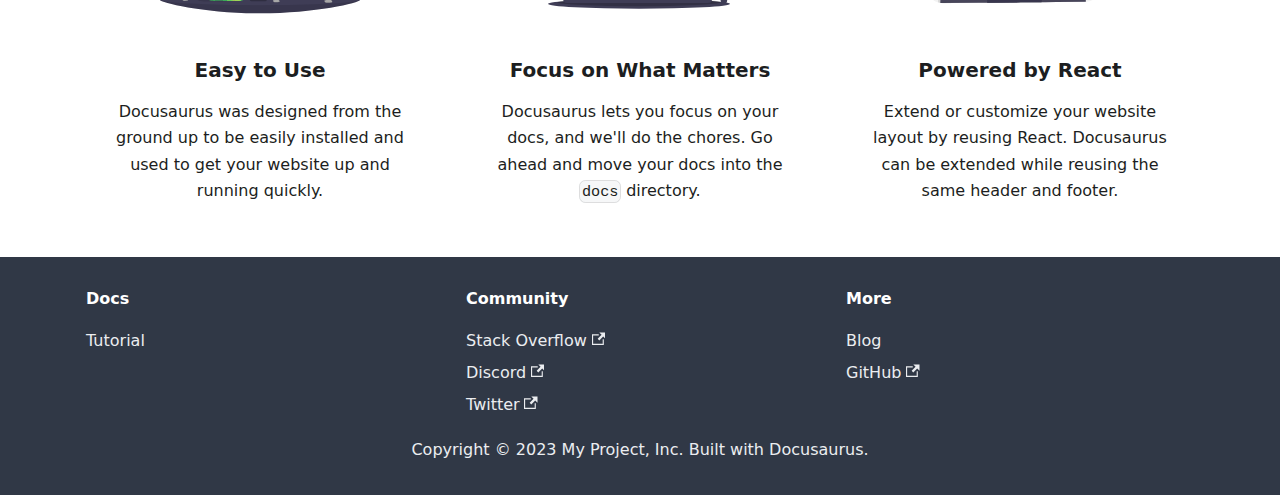
==== commit 86a3a9e8: "update" ====
--- a/index.html
+++ b/index.html
@@ -1,12 +1,17 @@
-<!DOCTYPE html><html lang=""><head><meta charSet="utf-8"/><meta http-equiv="X-UA-Compatible" content="IE=edge"/><title>Test Site · A website for testing</title><meta name="viewport" content="width=device-width, initial-scale=1.0"/><meta name="generator" content="Docusaurus"/><meta name="description" content="A website for testing"/><meta property="og:title" content="Test Site · A website for testing"/><meta property="og:type" content="website"/><meta property="og:url" content="https://hieu-nv.github.io/"/><meta property="og:description" content="A website for testing"/><meta property="og:image" content="https://hieu-nv.github.io/img/undraw_online.svg"/><meta name="twitter:card" content="summary"/><meta name="twitter:image" content="https://hieu-nv.github.io/img/undraw_tweetstorm.svg"/><link rel="shortcut icon" href="/img/favicon.ico"/><link rel="stylesheet" href="//cdnjs.cloudflare.com/ajax/libs/highlight.js/9.12.0/styles/default.min.css"/><link rel="alternate" type="application/atom+xml" href="https://hieu-nv.github.io/blog/atom.xml" title="Test Site Blog ATOM Feed"/><link rel="alternate" type="application/rss+xml" href="https://hieu-nv.github.io/blog/feed.xml" title="Test Site Blog RSS Feed"/><script type="text/javascript" src="https://buttons.github.io/buttons.js"></script><script src="/js/scrollSpy.js"></script><link rel="stylesheet" href="/css/main.css"/><script src="/js/codetabs.js"></script></head><body><div class="fixedHeaderContainer"><div class="headerWrapper wrapper"><header><a href="/"><img class="logo" src="/img/favicon.ico" alt="Test Site"/><h2 class="headerTitleWithLogo">Test Site</h2></a><div class="navigationWrapper navigationSlider"><nav class="slidingNav"><ul class="nav-site nav-site-internal"><li class=""><a href="/docs/doc1" target="_self">Docs</a></li><li class=""><a href="/docs/doc4" target="_self">API</a></li><li class=""><a href="/help" target="_self">Help</a></li><li class=""><a href="/blog/" target="_self">Blog</a></li></ul></nav></div></header></div></div><div class="navPusher"><div><div class="homeContainer"><div class="homeSplashFade"><div class="wrapper homeWrapper"><div class="projectLogo"><img src="/img/undraw_monitor.svg" alt="Project Logo"/></div><div class="inner"><h2 class="projectTitle">Test Site<small>A website for testing</small></h2><div class="section promoSection"><div class="promoRow"><div class="pluginRowBlock"><div class="pluginWrapper buttonWrapper"><a class="button" href="#try">Try It Out</a></div><div class="pluginWrapper buttonWrapper"><a class="button" href="/docs/doc1.html">Example Link</a></div><div class="pluginWrapper buttonWrapper"><a class="button" href="/docs/doc2.html">Example Link 2</a></div></div></div></div></div></div></div></div><div class="mainContainer"><div class="container paddingBottom paddingTop"><div class="wrapper"><div class="gridBlock"><div class="blockElement alignCenter fourByGridBlock imageAlignTop"><div class="blockImage"><img src="/img/undraw_react.svg"/></div><div class="blockContent"><h2><div><span><p>Feature One</p>
-</span></div></h2><div><span><p>This is the content of my feature</p>
-</span></div></div></div><div class="blockElement alignCenter fourByGridBlock imageAlignTop"><div class="blockImage"><img src="/img/undraw_operating_system.svg"/></div><div class="blockContent"><h2><div><span><p>Feature Two</p>
-</span></div></h2><div><span><p>The content of my second feature</p>
-</span></div></div></div></div></div></div><div class="productShowcaseSection paddingBottom" style="text-align:center"><h2>Feature Callout</h2><div><span><p>These are features of this project</p>
-</span></div></div><div class="container lightBackground paddingBottom paddingTop"><div class="wrapper"><div class="gridBlock"><div class="blockElement alignCenter imageAlignSide imageAlignRight twoByGridBlock"><div class="blockContent"><h2><div><span><p>Randomly Generated Theme Colors</p>
-</span></div></h2><div><span><p>Each new Docusaurus project has <strong>randomly-generated</strong> theme colors.</p>
-</span></div></div><div class="blockImage"><img src="/img/undraw_youtube_tutorial.svg"/></div></div></div></div></div><div class="container paddingBottom paddingTop" id="try"><div class="wrapper"><div class="gridBlock"><div class="blockElement alignCenter imageAlignSide imageAlignLeft twoByGridBlock"><div class="blockImage"><img src="/img/undraw_code_review.svg"/></div><div class="blockContent"><h2><div><span><p>Wonderful SVG Illustrations</p>
-</span></div></h2><div><span><p>To make your landing page more attractive, use illustrations! Check out <a href="https://undraw.co/"><strong>unDraw</strong></a> which provides you with customizable illustrations which are free to use. The illustrations you see on this page are from unDraw.</p>
-</span></div></div></div></div></div></div><div class="container darkBackground paddingBottom paddingTop"><div class="wrapper"><div class="gridBlock"><div class="blockElement alignCenter imageAlignSide imageAlignRight twoByGridBlock"><div class="blockContent"><h2><div><span><p>Description</p>
-</span></div></h2><div><span><p>This is another description of how this project is useful</p>
-</span></div></div><div class="blockImage"><img src="/img/undraw_note_list.svg"/></div></div></div></div></div><div class="productShowcaseSection paddingBottom"><h2>Who is Using This?</h2><p>This project is used by all these people</p><div class="logos"><a href="https://www.facebook.com"><img src="/img/undraw_open_source.svg" alt="User1" title="User1"/></a></div><div class="more-users"><a class="button" href="/users.html">More Test Site Users</a></div></div></div></div><footer class="nav-footer" id="footer"><section class="sitemap"><a href="/" class="nav-home"><img src="/img/favicon.ico" alt="Test Site" width="66" height="58"/></a><div><h5>Docs</h5><a href="/docs/doc1.html">Getting Started (or other categories)</a><a href="/docs/doc2.html">Guides (or other categories)</a><a href="/docs/doc3.html">API Reference (or other categories)</a></div><div><h5>Community</h5><a href="/users.html">User Showcase</a><a href="https://stackoverflow.com/questions/tagged/" target="_blank" rel="noreferrer noopener">Stack Overflow</a><a href="https://discordapp.com/">Project Chat</a><a href="https://twitter.com/" target="_blank" rel="noreferrer noopener">Twitter</a></div><div><h5>More</h5><a href="/blog">Blog</a><a href="https://github.com/">GitHub</a><a class="github-button" data-icon="octicon-star" data-count-href="/facebook/docusaurus/stargazers" data-show-count="true" data-count-aria-label="# stargazers on GitHub" aria-label="Star this project on GitHub">Star</a></div></section><a href="https://opensource.facebook.com/" target="_blank" rel="noreferrer noopener" class="fbOpenSource"><img src="/img/oss_logo.png" alt="Facebook Open Source" width="170" height="45"/></a><section class="copyright">Copyright © 2022 Your Name or Your Company Name</section></footer></div></body></html>+<!doctype html>
+<html lang="en" dir="ltr" class="plugin-pages plugin-id-default">
+<head>
+<meta charset="UTF-8">
+<meta name="generator" content="Docusaurus v2.4.0">
+<title data-rh="true">Hello from Hieu Nguyen | Hieu Nguyen</title><meta data-rh="true" name="viewport" content="width=device-width,initial-scale=1"><meta data-rh="true" name="twitter:card" content="summary_large_image"><meta data-rh="true" property="og:image" content="https://your-docusaurus-test-site.com/img/docusaurus-social-card.jpg"><meta data-rh="true" name="twitter:image" content="https://your-docusaurus-test-site.com/img/docusaurus-social-card.jpg"><meta data-rh="true" property="og:url" content="https://your-docusaurus-test-site.com/"><meta data-rh="true" name="docusaurus_locale" content="en"><meta data-rh="true" name="docusaurus_tag" content="default"><meta data-rh="true" name="docsearch:language" content="en"><meta data-rh="true" name="docsearch:docusaurus_tag" content="default"><meta data-rh="true" property="og:title" content="Hello from Hieu Nguyen | Hieu Nguyen"><meta data-rh="true" name="description" content="Description will go into a meta tag in &lt;head /&gt;"><meta data-rh="true" property="og:description" content="Description will go into a meta tag in &lt;head /&gt;"><link data-rh="true" rel="icon" href="/img/favicon.ico"><link data-rh="true" rel="canonical" href="https://your-docusaurus-test-site.com/"><link data-rh="true" rel="alternate" href="https://your-docusaurus-test-site.com/" hreflang="en"><link data-rh="true" rel="alternate" href="https://your-docusaurus-test-site.com/" hreflang="x-default"><script data-rh="true">function maybeInsertBanner(){window.__DOCUSAURUS_INSERT_BASEURL_BANNER&&insertBanner()}function insertBanner(){var n=document.getElementById("docusaurus-base-url-issue-banner-container");if(n){n.innerHTML='\n<div id="docusaurus-base-url-issue-banner" style="border: thick solid red; background-color: rgb(255, 230, 179); margin: 20px; padding: 20px; font-size: 20px;">\n   <p style="font-weight: bold; font-size: 30px;">Your Docusaurus site did not load properly.</p>\n   <p>A very common reason is a wrong site <a href="https://docusaurus.io/docs/docusaurus.config.js/#baseUrl" style="font-weight: bold;">baseUrl configuration</a>.</p>\n   <p>Current configured baseUrl = <span style="font-weight: bold; color: red;">/</span>  (default value)</p>\n   <p>We suggest trying baseUrl = <span id="docusaurus-base-url-issue-banner-suggestion-container" style="font-weight: bold; color: green;"></span></p>\n</div>\n';var e=document.getElementById("docusaurus-base-url-issue-banner-suggestion-container"),s=window.location.pathname,r="/"===s.substr(-1)?s:s+"/";e.innerHTML=r}}window.__DOCUSAURUS_INSERT_BASEURL_BANNER=!0,document.addEventListener("DOMContentLoaded",maybeInsertBanner)</script><link rel="alternate" type="application/rss+xml" href="/blog/rss.xml" title="Hieu Nguyen RSS Feed">
+<link rel="alternate" type="application/atom+xml" href="/blog/atom.xml" title="Hieu Nguyen Atom Feed"><link rel="stylesheet" href="/assets/css/styles.051bd32e.css">
+<link rel="preload" href="/assets/js/runtime~main.44fba7ea.js" as="script">
+<link rel="preload" href="/assets/js/main.4154a7f0.js" as="script">
+</head>
+<body class="navigation-with-keyboard">
+<script>!function(){function t(t){document.documentElement.setAttribute("data-theme",t)}var e=function(){var t=null;try{t=new URLSearchParams(window.location.search).get("docusaurus-theme")}catch(t){}return t}()||function(){var t=null;try{t=localStorage.getItem("theme")}catch(t){}return t}();t(null!==e?e:"light")}()</script><div id="__docusaurus">
+<div id="docusaurus-base-url-issue-banner-container"></div><div role="region" aria-label="Skip to main content"><a class="skipToContent_suWP" href="#docusaurus_skipToContent_fallback">Skip to main content</a></div><nav aria-label="Main" class="navbar navbar--fixed-top"><div class="navbar__inner"><div class="navbar__items"><button aria-label="Toggle navigation bar" aria-expanded="false" class="navbar__toggle clean-btn" type="button"><svg width="30" height="30" viewBox="0 0 30 30" aria-hidden="true"><path stroke="currentColor" stroke-linecap="round" stroke-miterlimit="10" stroke-width="2" d="M4 7h22M4 15h22M4 23h22"></path></svg></button><a class="navbar__brand" href="/"><div class="navbar__logo"><img src="/img/logo.svg" alt="My Site Logo" class="themedImage_Bfzw themedImage--light_PKQo"><img src="/img/logo.svg" alt="My Site Logo" class="themedImage_Bfzw themedImage--dark_WnKC"></div><b class="navbar__title text--truncate">Hieu Nguyen</b></a><a class="navbar__item navbar__link" href="/docs/intro">Tutorial</a><a class="navbar__item navbar__link" href="/blog">Blog</a></div><div class="navbar__items navbar__items--right"><a href="https://github.com/facebook/docusaurus" target="_blank" rel="noopener noreferrer" class="navbar__item navbar__link">GitHub<svg width="13.5" height="13.5" aria-hidden="true" viewBox="0 0 24 24" class="iconExternalLink_LKOq"><path fill="currentColor" d="M21 13v10h-21v-19h12v2h-10v15h17v-8h2zm3-12h-10.988l4.035 4-6.977 7.07 2.828 2.828 6.977-7.07 4.125 4.172v-11z"></path></svg></a><div class="toggle_oc6t colorModeToggle_WOPO"><button class="clean-btn toggleButton_txvd toggleButtonDisabled_ws54" type="button" disabled="" title="Switch between dark and light mode (currently light mode)" aria-label="Switch between dark and light mode (currently light mode)" aria-live="polite"><svg viewBox="0 0 24 24" width="24" height="24" class="lightToggleIcon_tUSb"><path fill="currentColor" d="M12,9c1.65,0,3,1.35,3,3s-1.35,3-3,3s-3-1.35-3-3S10.35,9,12,9 M12,7c-2.76,0-5,2.24-5,5s2.24,5,5,5s5-2.24,5-5 S14.76,7,12,7L12,7z M2,13l2,0c0.55,0,1-0.45,1-1s-0.45-1-1-1l-2,0c-0.55,0-1,0.45-1,1S1.45,13,2,13z M20,13l2,0c0.55,0,1-0.45,1-1 s-0.45-1-1-1l-2,0c-0.55,0-1,0.45-1,1S19.45,13,20,13z M11,2v2c0,0.55,0.45,1,1,1s1-0.45,1-1V2c0-0.55-0.45-1-1-1S11,1.45,11,2z M11,20v2c0,0.55,0.45,1,1,1s1-0.45,1-1v-2c0-0.55-0.45-1-1-1C11.45,19,11,19.45,11,20z M5.99,4.58c-0.39-0.39-1.03-0.39-1.41,0 c-0.39,0.39-0.39,1.03,0,1.41l1.06,1.06c0.39,0.39,1.03,0.39,1.41,0s0.39-1.03,0-1.41L5.99,4.58z M18.36,16.95 c-0.39-0.39-1.03-0.39-1.41,0c-0.39,0.39-0.39,1.03,0,1.41l1.06,1.06c0.39,0.39,1.03,0.39,1.41,0c0.39-0.39,0.39-1.03,0-1.41 L18.36,16.95z M19.42,5.99c0.39-0.39,0.39-1.03,0-1.41c-0.39-0.39-1.03-0.39-1.41,0l-1.06,1.06c-0.39,0.39-0.39,1.03,0,1.41 s1.03,0.39,1.41,0L19.42,5.99z M7.05,18.36c0.39-0.39,0.39-1.03,0-1.41c-0.39-0.39-1.03-0.39-1.41,0l-1.06,1.06 c-0.39,0.39-0.39,1.03,0,1.41s1.03,0.39,1.41,0L7.05,18.36z"></path></svg><svg viewBox="0 0 24 24" width="24" height="24" class="darkToggleIcon_U9US"><path fill="currentColor" d="M9.37,5.51C9.19,6.15,9.1,6.82,9.1,7.5c0,4.08,3.32,7.4,7.4,7.4c0.68,0,1.35-0.09,1.99-0.27C17.45,17.19,14.93,19,12,19 c-3.86,0-7-3.14-7-7C5,9.07,6.81,6.55,9.37,5.51z M12,3c-4.97,0-9,4.03-9,9s4.03,9,9,9s9-4.03,9-9c0-0.46-0.04-0.92-0.1-1.36 c-0.98,1.37-2.58,2.26-4.4,2.26c-2.98,0-5.4-2.42-5.4-5.4c0-1.81,0.89-3.42,2.26-4.4C12.92,3.04,12.46,3,12,3L12,3z"></path></svg></button></div><div class="searchBox_MvkO"></div></div></div><div role="presentation" class="navbar-sidebar__backdrop"></div></nav><div id="docusaurus_skipToContent_fallback" class="main-wrapper mainWrapper_vo9F"><header class="hero hero--primary heroBanner_qdFl"><div class="container"><h1 class="hero__title">Hieu Nguyen</h1><p class="hero__subtitle">Hieu Nguyen</p><div class="buttons_AeoN"><a class="button button--secondary button--lg" href="/docs/intro">Docusaurus Tutorial - 5min ⏱️</a></div></div></header><main><section class="features_t9lD"><div class="container"><div class="row"><div class="col col--4"><div class="text--center"><svg xmlns="http://www.w3.org/2000/svg" width="1088" height="687.962" viewBox="0 0 1088 687.962" class="featureSvg_GfXr" role="img"><title>Easy to Use</title><g data-name="Group 12"><g data-name="Group 11"><path data-name="Path 83" d="M961.81 454.442c-5.27 45.15-16.22 81.4-31.25 110.31-20 38.52-54.21 54.04-84.77 70.28a193.275 193.275 0 0 1-27.46 11.94c-55.61 19.3-117.85 14.18-166.74 3.99a657.282 657.282 0 0 0-104.09-13.16q-14.97-.675-29.97-.67c-15.42.02-293.07 5.29-360.67-131.57-16.69-33.76-28.13-75-32.24-125.27-11.63-142.12 52.29-235.46 134.74-296.47 155.97-115.41 369.76-110.57 523.43 7.88 102.36 78.9 198.2 198.31 179.02 362.74Z" fill="#3f3d56"></path><path data-name="Path 84" d="M930.56 564.752c-20 38.52-47.21 64.04-77.77 80.28a193.272 193.272 0 0 1-27.46 11.94c-55.61 19.3-117.85 14.18-166.74 3.99a657.3 657.3 0 0 0-104.09-13.16q-14.97-.675-29.97-.67-23.13.03-46.25 1.72c-100.17 7.36-253.82-6.43-321.42-143.29L326 177.962l62.95 161.619 20.09 51.59 55.37-75.98L493 275.962l130.2 149.27 36.8-81.27 254.78 207.919 14.21 11.59Z" fill="#f2f2f2"></path><path data-name="Path 85" d="m302 282.962 26-57 36 83-31-60Z" opacity="0.1"></path><path data-name="Path 86" d="M554.5 647.802q-14.97-.675-29.97-.67l-115.49-255.96Z" opacity="0.1"></path><path data-name="Path 87" d="M464.411 315.191 493 292.962l130 150-132-128Z" opacity="0.1"></path><path data-name="Path 88" d="M852.79 645.032a193.265 193.265 0 0 1-27.46 11.94L623.2 425.232Z" opacity="0.1"></path><circle data-name="Ellipse 11" cx="3" cy="3" r="3" transform="translate(479 98.962)" fill="#f2f2f2"></circle><circle data-name="Ellipse 12" cx="3" cy="3" r="3" transform="translate(396 201.962)" fill="#f2f2f2"></circle><circle data-name="Ellipse 13" cx="2" cy="2" r="2" transform="translate(600 220.962)" fill="#f2f2f2"></circle><circle data-name="Ellipse 14" cx="2" cy="2" r="2" transform="translate(180 265.962)" fill="#f2f2f2"></circle><circle data-name="Ellipse 15" cx="2" cy="2" r="2" transform="translate(612 96.962)" fill="#f2f2f2"></circle><circle data-name="Ellipse 16" cx="2" cy="2" r="2" transform="translate(736 192.962)" fill="#f2f2f2"></circle><circle data-name="Ellipse 17" cx="2" cy="2" r="2" transform="translate(858 344.962)" fill="#f2f2f2"></circle><path data-name="Path 89" d="M306 121.222h-2.76v-2.76h-1.48v2.76H299v1.478h2.76v2.759h1.48V122.7H306Z" fill="#f2f2f2"></path><path data-name="Path 90" d="M848 424.222h-2.76v-2.76h-1.48v2.76H841v1.478h2.76v2.759h1.48V425.7H848Z" fill="#f2f2f2"></path><path data-name="Path 91" d="M1088 613.962c0 16.569-243.557 74-544 74s-544-57.431-544-74 243.557 14 544 14 544-30.568 544-14Z" fill="#3f3d56"></path><path data-name="Path 92" d="M1088 613.962c0 16.569-243.557 74-544 74s-544-57.431-544-74 243.557 14 544 14 544-30.568 544-14Z" opacity="0.1"></path><ellipse data-name="Ellipse 18" cx="544" cy="30" rx="544" ry="30" transform="translate(0 583.962)" fill="#3f3d56"></ellipse><path data-name="Path 93" d="M568 571.962c0 33.137-14.775 24-33 24s-33 9.137-33-24 33-96 33-96 33 62.863 33 96Z" fill="#ff6584"></path><path data-name="Path 94" d="M550 584.641c0 15.062-6.716 10.909-15 10.909s-15 4.153-15-10.909 15-43.636 15-43.636 15 28.576 15 43.636Z" opacity="0.1"></path><rect data-name="Rectangle 97" width="92" height="18" rx="9" transform="translate(489 604.962)" fill="#2f2e41"></rect><rect data-name="Rectangle 98" width="92" height="18" rx="9" transform="translate(489 586.962)" fill="#2f2e41"></rect><path data-name="Path 95" d="M137 490.528c0 55.343 34.719 100.126 77.626 100.126" fill="#3f3d56"></path><path data-name="Path 96" d="M214.626 590.654c0-55.965 38.745-101.251 86.626-101.251" fill="#6c63ff"></path><path data-name="Path 97" d="M165.125 495.545c0 52.57 22.14 95.109 49.5 95.109" fill="#6c63ff"></path><path data-name="Path 98" d="M214.626 590.654c0-71.511 44.783-129.377 100.126-129.377" fill="#3f3d56"></path><path data-name="Path 99" d="M198.3 591.36s11.009-.339 14.326-2.7 16.934-5.183 17.757-1.395 16.544 18.844 4.115 18.945-28.879-1.936-32.19-3.953-4.008-10.897-4.008-10.897Z" fill="#a8a8a8"></path><path data-name="Path 100" d="M234.716 604.89c-12.429.1-28.879-1.936-32.19-3.953-2.522-1.536-3.527-7.048-3.863-9.591l-.368.014s.7 8.879 4.009 10.9 19.761 4.053 32.19 3.953c3.588-.029 4.827-1.305 4.759-3.2-.498 1.142-1.867 1.855-4.537 1.877Z" opacity="0.2"></path><path data-name="Path 101" d="M721.429 527.062c0 38.029 23.857 68.8 53.341 68.8" fill="#3f3d56"></path><path data-name="Path 102" d="M774.769 595.863c0-38.456 26.623-69.575 59.525-69.575" fill="#6c63ff"></path><path data-name="Path 103" d="M740.755 530.509c0 36.124 15.213 65.354 34.014 65.354" fill="#6c63ff"></path><path data-name="Path 104" d="M774.769 595.863c0-49.139 30.773-88.9 68.8-88.9" fill="#3f3d56"></path><path data-name="Path 105" d="M763.548 596.348s7.565-.233 9.844-1.856 11.636-3.562 12.2-.958 11.368 12.949 2.828 13.018-19.844-1.33-22.119-2.716-2.753-7.488-2.753-7.488Z" fill="#a8a8a8"></path><path data-name="Path 106" d="M788.574 605.645c-8.54.069-19.844-1.33-22.119-2.716-1.733-1.056-2.423-4.843-2.654-6.59l-.253.01s.479 6.1 2.755 7.487 13.579 2.785 22.119 2.716c2.465-.02 3.317-.9 3.27-2.2-.343.788-1.283 1.278-3.118 1.293Z" opacity="0.2"></path><path data-name="Path 107" d="M893.813 618.699s11.36-1.729 14.5-4.591 16.89-7.488 18.217-3.667 19.494 17.447 6.633 19.107-30.153 1.609-33.835-.065-5.515-10.784-5.515-10.784Z" fill="#a8a8a8"></path><path data-name="Path 108" d="M933.228 628.154c-12.86 1.659-30.153 1.609-33.835-.065-2.8-1.275-4.535-6.858-5.2-9.45l-.379.061s1.833 9.109 5.516 10.783 20.975 1.725 33.835.065c3.712-.479 4.836-1.956 4.529-3.906-.375 1.246-1.703 2.156-4.466 2.512Z" opacity="0.2"></path><path data-name="Path 109" d="M614.26 617.881s9.587-1.459 12.237-3.875 14.255-6.32 15.374-3.095 16.452 14.725 5.6 16.125-25.448 1.358-28.555-.055-4.656-9.1-4.656-9.1Z" fill="#a8a8a8"></path><path data-name="Path 110" d="M647.524 625.856c-10.853 1.4-25.448 1.358-28.555-.055-2.367-1.076-3.827-5.788-4.39-7.976l-.32.051s1.547 7.687 4.655 9.1 17.7 1.456 28.555.055c3.133-.4 4.081-1.651 3.822-3.3-.314 1.057-1.435 1.825-3.767 2.125Z" opacity="0.2"></path><path data-name="Path 111" d="M122.389 613.09s7.463-1.136 9.527-3.016 11.1-4.92 11.969-2.409 12.808 11.463 4.358 12.553-19.811 1.057-22.23-.043-3.624-7.085-3.624-7.085Z" fill="#a8a8a8"></path><path data-name="Path 112" d="M148.285 619.302c-8.449 1.09-19.811 1.057-22.23-.043-1.842-.838-2.979-4.506-3.417-6.209l-.249.04s1.2 5.984 3.624 7.085 13.781 1.133 22.23.043c2.439-.315 3.177-1.285 2.976-2.566-.246.818-1.119 1.416-2.934 1.65Z" opacity="0.2"></path><path data-name="Path 113" d="M383.7 601.318c0 30.22-42.124 20.873-93.7 20.873s-93.074 9.347-93.074-20.873 42.118-36.793 93.694-36.793 93.08 6.573 93.08 36.793Z" opacity="0.1"></path><path data-name="Path 114" d="M383.7 593.881c0 30.22-42.124 20.873-93.7 20.873s-93.074 9.347-93.074-20.873 42.114-36.8 93.69-36.8 93.084 6.576 93.084 36.8Z" fill="#3f3d56"></path></g><path data-name="Path 40" d="M360.175 475.732h91.791v37.153h-91.791Z" fill="#fff" fill-rule="evenodd"></path><path data-name="Path 41" d="M277.126 597.026a21.828 21.828 0 0 1-18.908-10.927 21.829 21.829 0 0 0 18.908 32.782h21.855v-21.855Z" fill="#3ecc5f" fill-rule="evenodd"></path><path data-name="Path 42" d="m375.451 481.607 76.514-4.782v-10.928a21.854 21.854 0 0 0-21.855-21.855h-98.347l-2.732-4.735a3.154 3.154 0 0 0-5.464 0l-2.732 4.732-2.732-4.732a3.154 3.154 0 0 0-5.464 0l-2.732 4.732-2.731-4.732a3.154 3.154 0 0 0-5.464 0l-2.732 4.735h-.071l-4.526-4.525a3.153 3.153 0 0 0-5.276 1.414l-1.5 5.577-5.674-1.521a3.154 3.154 0 0 0-3.863 3.864l1.52 5.679-5.575 1.494a3.155 3.155 0 0 0-1.416 5.278l4.526 4.526v.07l-4.735 2.731a3.154 3.154 0 0 0 0 5.464l4.732 2.732-4.732 2.732a3.154 3.154 0 0 0 0 5.464l4.732 2.732-4.732 2.731a3.154 3.154 0 0 0 0 5.464l4.732 2.732-4.732 2.727a3.154 3.154 0 0 0 0 5.464l4.735 2.736-4.735 2.732a3.154 3.154 0 0 0 0 5.464l4.732 2.732-4.732 2.732a3.154 3.154 0 0 0 0 5.464l4.732 2.732-4.732 2.731a3.154 3.154 0 0 0 0 5.464l4.732 2.732-4.732 2.732a3.154 3.154 0 0 0 0 5.464l4.732 2.732-4.732 2.731a3.154 3.154 0 0 0 0 5.464l4.732 2.732-4.732 2.731a3.154 3.154 0 0 0 0 5.464l4.732 2.732-4.732 2.735a3.154 3.154 0 0 0 0 5.464l4.732 2.732-4.732 2.728a3.154 3.154 0 0 0 0 5.464l4.732 2.732a21.854 21.854 0 0 0 21.858 21.855h131.13a21.854 21.854 0 0 0 21.855-21.855v-87.42l-76.514-4.782a11.632 11.632 0 0 1 0-23.219" fill="#3ecc5f" fill-rule="evenodd"></path><path data-name="Path 43" d="M408.255 618.882h32.782v-43.71h-32.782Z" fill="#3ecc5f" fill-rule="evenodd"></path><path data-name="Path 44" d="M462.893 591.563a5.438 5.438 0 0 0-.7.07c-.042-.164-.081-.329-.127-.493a5.457 5.457 0 1 0-5.4-9.372q-.181-.185-.366-.367a5.454 5.454 0 1 0-9.384-5.4c-.162-.046-.325-.084-.486-.126a5.467 5.467 0 1 0-10.788 0c-.162.042-.325.08-.486.126a5.457 5.457 0 1 0-9.384 5.4 21.843 21.843 0 1 0 36.421 21.02 5.452 5.452 0 1 0 .7-10.858" fill="#44d860" fill-rule="evenodd"></path><path data-name="Path 45" d="M419.183 553.317h32.782v-21.855h-32.782Z" fill="#3ecc5f" fill-rule="evenodd"></path><path data-name="Path 46" d="M462.893 545.121a2.732 2.732 0 1 0 0-5.464 2.811 2.811 0 0 0-.349.035c-.022-.082-.04-.164-.063-.246a2.733 2.733 0 0 0-1.052-5.253 2.7 2.7 0 0 0-1.648.566q-.09-.093-.184-.184a2.7 2.7 0 0 0 .553-1.633 2.732 2.732 0 0 0-5.245-1.07 10.928 10.928 0 1 0 0 21.031 2.732 2.732 0 0 0 5.245-1.07 2.7 2.7 0 0 0-.553-1.633q.093-.09.184-.184a2.7 2.7 0 0 0 1.648.566 2.732 2.732 0 0 0 1.052-5.253c.023-.081.042-.164.063-.246a2.814 2.814 0 0 0 .349.035" fill="#44d860" fill-rule="evenodd"></path><path data-name="Path 47" d="M320.836 479.556a2.732 2.732 0 0 1-2.732-2.732 8.2 8.2 0 0 0-16.391 0 2.732 2.732 0 0 1-5.464 0 13.66 13.66 0 0 1 27.319 0 2.732 2.732 0 0 1-2.732 2.732" fill-rule="evenodd"></path><path data-name="Path 48" d="M364.546 618.881h65.565a21.854 21.854 0 0 0 21.855-21.855v-76.492h-65.565a21.854 21.854 0 0 0-21.855 21.855Z" fill="#ffff50" fill-rule="evenodd"></path><path data-name="Path 49" d="M435.596 554.41h-54.681a1.093 1.093 0 1 1 0-2.185h54.681a1.093 1.093 0 0 1 0 2.185m0 21.855h-54.681a1.093 1.093 0 1 1 0-2.186h54.681a1.093 1.093 0 0 1 0 2.186m0 21.855h-54.681a1.093 1.093 0 1 1 0-2.185h54.681a1.093 1.093 0 0 1 0 2.185m0-54.434h-54.681a1.093 1.093 0 1 1 0-2.185h54.681a1.093 1.093 0 0 1 0 2.185m0 21.652h-54.681a1.093 1.093 0 1 1 0-2.186h54.681a1.093 1.093 0 0 1 0 2.186m0 21.855h-54.681a1.093 1.093 0 1 1 0-2.186h54.681a1.093 1.093 0 0 1 0 2.186m16.369-100.959c-.013 0-.024-.007-.037-.005-3.377.115-4.974 3.492-6.384 6.472-1.471 3.114-2.608 5.139-4.473 5.078-2.064-.074-3.244-2.406-4.494-4.874-1.436-2.835-3.075-6.049-6.516-5.929-3.329.114-4.932 3.053-6.346 5.646-1.5 2.762-2.529 4.442-4.5 4.364-2.106-.076-3.225-1.972-4.52-4.167-1.444-2.443-3.112-5.191-6.487-5.1-3.272.113-4.879 2.606-6.3 4.808-1.5 2.328-2.552 3.746-4.551 3.662-2.156-.076-3.27-1.65-4.558-3.472-1.447-2.047-3.077-4.363-6.442-4.251-3.2.109-4.807 2.153-6.224 3.954-1.346 1.709-2.4 3.062-4.621 2.977a1.094 1.094 0 0 0-.079 2.186c3.3.11 4.967-1.967 6.417-3.81 1.286-1.635 2.4-3.045 4.582-3.12 2.1-.09 3.091 1.218 4.584 3.327 1.417 2 3.026 4.277 6.263 4.394 3.391.114 5.022-2.42 6.467-4.663 1.292-2 2.406-3.734 4.535-3.807 1.959-.073 3.026 1.475 4.529 4.022 1.417 2.4 3.023 5.121 6.324 5.241 3.415.118 5.064-2.863 6.5-5.5 1.245-2.282 2.419-4.437 4.5-4.509 1.959-.046 2.981 1.743 4.492 4.732 1.412 2.79 3.013 5.95 6.365 6.071h.185c3.348 0 4.937-3.36 6.343-6.331 1.245-2.634 2.423-5.114 4.444-5.216Z" fill-rule="evenodd"></path><path data-name="Path 50" d="M342.691 618.882h43.71v-43.71h-43.71Z" fill="#3ecc5f" fill-rule="evenodd"></path><g data-name="Group 8" transform="rotate(-14.98 2188.845 -1120.376)"><rect data-name="Rectangle 3" width="92.361" height="36.462" rx="2" fill="#d8d8d8"></rect><g data-name="Group 2" transform="translate(1.531 23.03)" fill="#4a4a4a"><rect data-name="Rectangle 4" width="5.336" height="5.336" rx="1" transform="translate(16.797)"></rect><rect data-name="Rectangle 5" width="5.336" height="5.336" rx="1" transform="translate(23.12)"></rect><rect data-name="Rectangle 6" width="5.336" height="5.336" rx="1" transform="translate(29.444)"></rect><rect data-name="Rectangle 7" width="5.336" height="5.336" rx="1" transform="translate(35.768)"></rect><rect data-name="Rectangle 8" width="5.336" height="5.336" rx="1" transform="translate(42.091)"></rect><rect data-name="Rectangle 9" width="5.336" height="5.336" rx="1" transform="translate(48.415)"></rect><rect data-name="Rectangle 10" width="5.336" height="5.336" rx="1" transform="translate(54.739)"></rect><rect data-name="Rectangle 11" width="5.336" height="5.336" rx="1" transform="translate(61.063)"></rect><rect data-name="Rectangle 12" width="5.336" height="5.336" rx="1" transform="translate(67.386)"></rect><path data-name="Path 51" d="M1.093 0h13.425a1.093 1.093 0 0 1 1.093 1.093v3.15a1.093 1.093 0 0 1-1.093 1.093H1.093A1.093 1.093 0 0 1 0 4.243v-3.15A1.093 1.093 0 0 1 1.093 0ZM75 0h13.426a1.093 1.093 0 0 1 1.093 1.093v3.15a1.093 1.093 0 0 1-1.093 1.093H75a1.093 1.093 0 0 1-1.093-1.093v-3.15A1.093 1.093 0 0 1 75 0Z" fill-rule="evenodd"></path></g><g data-name="Group 3" transform="translate(1.531 10.261)" fill="#4a4a4a"><path data-name="Path 52" d="M1.093 0h5.125A1.093 1.093 0 0 1 7.31 1.093v3.149a1.093 1.093 0 0 1-1.092 1.093H1.093A1.093 1.093 0 0 1 0 4.242V1.093A1.093 1.093 0 0 1 1.093 0Z" fill-rule="evenodd"></path><rect data-name="Rectangle 13" width="5.336" height="5.336" rx="1" transform="translate(8.299)"></rect><rect data-name="Rectangle 14" width="5.336" height="5.336" rx="1" transform="translate(14.623)"></rect><rect data-name="Rectangle 15" width="5.336" height="5.336" rx="1" transform="translate(20.947)"></rect><rect data-name="Rectangle 16" width="5.336" height="5.336" rx="1" transform="translate(27.271)"></rect><rect data-name="Rectangle 17" width="5.336" height="5.336" rx="1" transform="translate(33.594)"></rect><rect data-name="Rectangle 18" width="5.336" height="5.336" rx="1" transform="translate(39.918)"></rect><rect data-name="Rectangle 19" width="5.336" height="5.336" rx="1" transform="translate(46.242)"></rect><rect data-name="Rectangle 20" width="5.336" height="5.336" rx="1" transform="translate(52.565)"></rect><rect data-name="Rectangle 21" width="5.336" height="5.336" rx="1" transform="translate(58.888)"></rect><rect data-name="Rectangle 22" width="5.336" height="5.336" rx="1" transform="translate(65.212)"></rect><rect data-name="Rectangle 23" width="5.336" height="5.336" rx="1" transform="translate(71.536)"></rect><rect data-name="Rectangle 24" width="5.336" height="5.336" rx="1" transform="translate(77.859)"></rect><rect data-name="Rectangle 25" width="5.336" height="5.336" rx="1" transform="translate(84.183)"></rect></g><g data-name="Group 4" transform="rotate(180 45.525 4.773)" fill="#4a4a4a"><path data-name="Path 53" d="M1.093 0h5.126a1.093 1.093 0 0 1 1.093 1.093v3.15a1.093 1.093 0 0 1-1.093 1.093H1.093A1.093 1.093 0 0 1 0 4.243v-3.15A1.093 1.093 0 0 1 1.093 0Z" fill-rule="evenodd"></path><rect data-name="Rectangle 26" width="5.336" height="5.336" rx="1" transform="translate(8.299)"></rect><rect data-name="Rectangle 27" width="5.336" height="5.336" rx="1" transform="translate(14.623)"></rect><rect data-name="Rectangle 28" width="5.336" height="5.336" rx="1" transform="translate(20.947)"></rect><rect data-name="Rectangle 29" width="5.336" height="5.336" rx="1" transform="translate(27.271)"></rect><rect data-name="Rectangle 30" width="5.336" height="5.336" rx="1" transform="translate(33.594)"></rect><rect data-name="Rectangle 31" width="5.336" height="5.336" rx="1" transform="translate(39.918)"></rect><rect data-name="Rectangle 32" width="5.336" height="5.336" rx="1" transform="translate(46.242)"></rect><rect data-name="Rectangle 33" width="5.336" height="5.336" rx="1" transform="translate(52.565)"></rect><rect data-name="Rectangle 34" width="5.336" height="5.336" rx="1" transform="translate(58.889)"></rect><rect data-name="Rectangle 35" width="5.336" height="5.336" rx="1" transform="translate(65.213)"></rect><rect data-name="Rectangle 36" width="5.336" height="5.336" rx="1" transform="translate(71.537)"></rect><rect data-name="Rectangle 37" width="5.336" height="5.336" rx="1" transform="translate(77.86)"></rect><rect data-name="Rectangle 38" width="5.336" height="5.336" rx="1" transform="translate(84.183)"></rect><rect data-name="Rectangle 39" width="5.336" height="5.336" rx="1" transform="translate(8.299)"></rect><rect data-name="Rectangle 40" width="5.336" height="5.336" rx="1" transform="translate(14.623)"></rect><rect data-name="Rectangle 41" width="5.336" height="5.336" rx="1" transform="translate(20.947)"></rect><rect data-name="Rectangle 42" width="5.336" height="5.336" rx="1" transform="translate(27.271)"></rect><rect data-name="Rectangle 43" width="5.336" height="5.336" rx="1" transform="translate(33.594)"></rect><rect data-name="Rectangle 44" width="5.336" height="5.336" rx="1" transform="translate(39.918)"></rect><rect data-name="Rectangle 45" width="5.336" height="5.336" rx="1" transform="translate(46.242)"></rect><rect data-name="Rectangle 46" width="5.336" height="5.336" rx="1" transform="translate(52.565)"></rect><rect data-name="Rectangle 47" width="5.336" height="5.336" rx="1" transform="translate(58.889)"></rect><rect data-name="Rectangle 48" width="5.336" height="5.336" rx="1" transform="translate(65.213)"></rect><rect data-name="Rectangle 49" width="5.336" height="5.336" rx="1" transform="translate(71.537)"></rect><rect data-name="Rectangle 50" width="5.336" height="5.336" rx="1" transform="translate(77.86)"></rect><rect data-name="Rectangle 51" width="5.336" height="5.336" rx="1" transform="translate(84.183)"></rect></g><g data-name="Group 6" fill="#4a4a4a"><path data-name="Path 54" d="M2.624 16.584h7.3a1.093 1.093 0 0 1 1.092 1.093v3.15a1.093 1.093 0 0 1-1.093 1.093h-7.3a1.093 1.093 0 0 1-1.092-1.093v-3.149a1.093 1.093 0 0 1 1.093-1.094Z" fill-rule="evenodd"></path><g data-name="Group 5" transform="translate(12.202 16.584)"><rect data-name="Rectangle 52" width="5.336" height="5.336" rx="1"></rect><rect data-name="Rectangle 53" width="5.336" height="5.336" rx="1" transform="translate(6.324)"></rect><rect data-name="Rectangle 54" width="5.336" height="5.336" rx="1" transform="translate(12.647)"></rect><rect data-name="Rectangle 55" width="5.336" height="5.336" rx="1" transform="translate(18.971)"></rect><rect data-name="Rectangle 56" width="5.336" height="5.336" rx="1" transform="translate(25.295)"></rect><rect data-name="Rectangle 57" width="5.336" height="5.336" rx="1" transform="translate(31.619)"></rect><rect data-name="Rectangle 58" width="5.336" height="5.336" rx="1" transform="translate(37.942)"></rect><rect data-name="Rectangle 59" width="5.336" height="5.336" rx="1" transform="translate(44.265)"></rect><rect data-name="Rectangle 60" width="5.336" height="5.336" rx="1" transform="translate(50.589)"></rect><rect data-name="Rectangle 61" width="5.336" height="5.336" rx="1" transform="translate(56.912)"></rect><rect data-name="Rectangle 62" width="5.336" height="5.336" rx="1" transform="translate(63.236)"></rect></g><path data-name="Path 55" d="M83.053 16.584h6.906a1.093 1.093 0 0 1 1.091 1.093v3.15a1.093 1.093 0 0 1-1.091 1.093h-6.907a1.093 1.093 0 0 1-1.093-1.093v-3.149a1.093 1.093 0 0 1 1.093-1.094Z" fill-rule="evenodd"></path></g><g data-name="Group 7" transform="translate(1.531 29.627)" fill="#4a4a4a"><rect data-name="Rectangle 63" width="5.336" height="5.336" rx="1"></rect><rect data-name="Rectangle 64" width="5.336" height="5.336" rx="1" transform="translate(6.324)"></rect><rect data-name="Rectangle 65" width="5.336" height="5.336" rx="1" transform="translate(12.647)"></rect><rect data-name="Rectangle 66" width="5.336" height="5.336" rx="1" transform="translate(18.971)"></rect><path data-name="Path 56" d="M26.387 0h30.422a1.093 1.093 0 0 1 1.093 1.093v3.151a1.093 1.093 0 0 1-1.093 1.093H26.387a1.093 1.093 0 0 1-1.093-1.093V1.093A1.093 1.093 0 0 1 26.387 0Zm33.594 0h3.942a1.093 1.093 0 0 1 1.093 1.093v3.151a1.093 1.093 0 0 1-1.093 1.093h-3.942a1.093 1.093 0 0 1-1.093-1.093V1.093A1.093 1.093 0 0 1 59.981 0Z" fill-rule="evenodd"></path><rect data-name="Rectangle 67" width="5.336" height="5.336" rx="1" transform="translate(66.003)"></rect><rect data-name="Rectangle 68" width="5.336" height="5.336" rx="1" transform="translate(72.327)"></rect><rect data-name="Rectangle 69" width="5.336" height="5.336" rx="1" transform="translate(84.183)"></rect><path data-name="Path 57" d="M78.254 2.273v-1.18A1.093 1.093 0 0 1 79.347 0h3.15a1.093 1.093 0 0 1 1.093 1.093v1.18Z"></path><path data-name="Path 58" d="M83.591 3.063v1.18a1.093 1.093 0 0 1-1.093 1.093h-3.15a1.093 1.093 0 0 1-1.093-1.093v-1.18Z"></path></g><rect data-name="Rectangle 70" width="88.927" height="2.371" rx="1.085" transform="translate(1.925 1.17)" fill="#4a4a4a"></rect><rect data-name="Rectangle 71" width="4.986" height="1.581" rx="0.723" transform="translate(4.1 1.566)" fill="#d8d8d8" opacity="0.136"></rect><rect data-name="Rectangle 72" width="4.986" height="1.581" rx="0.723" transform="translate(10.923 1.566)" fill="#d8d8d8" opacity="0.136"></rect><rect data-name="Rectangle 73" width="4.986" height="1.581" rx="0.723" transform="translate(16.173 1.566)" fill="#d8d8d8" opacity="0.136"></rect><rect data-name="Rectangle 74" width="4.986" height="1.581" rx="0.723" transform="translate(21.421 1.566)" fill="#d8d8d8" opacity="0.136"></rect><rect data-name="Rectangle 75" width="4.986" height="1.581" rx="0.723" transform="translate(26.671 1.566)" fill="#d8d8d8" opacity="0.136"></rect><rect data-name="Rectangle 76" width="4.986" height="1.581" rx="0.723" transform="translate(33.232 1.566)" fill="#d8d8d8" opacity="0.136"></rect><rect data-name="Rectangle 77" width="4.986" height="1.581" rx="0.723" transform="translate(38.48 1.566)" fill="#d8d8d8" opacity="0.136"></rect><rect data-name="Rectangle 78" width="4.986" height="1.581" rx="0.723" transform="translate(43.73 1.566)" fill="#d8d8d8" opacity="0.136"></rect><rect data-name="Rectangle 79" width="4.986" height="1.581" rx="0.723" transform="translate(48.978 1.566)" fill="#d8d8d8" opacity="0.136"></rect><rect data-name="Rectangle 80" width="4.986" height="1.581" rx="0.723" transform="translate(55.54 1.566)" fill="#d8d8d8" opacity="0.136"></rect><rect data-name="Rectangle 81" width="4.986" height="1.581" rx="0.723" transform="translate(60.788 1.566)" fill="#d8d8d8" opacity="0.136"></rect><rect data-name="Rectangle 82" width="4.986" height="1.581" rx="0.723" transform="translate(66.038 1.566)" fill="#d8d8d8" opacity="0.136"></rect><rect data-name="Rectangle 83" width="4.986" height="1.581" rx="0.723" transform="translate(72.599 1.566)" fill="#d8d8d8" opacity="0.136"></rect><rect data-name="Rectangle 84" width="4.986" height="1.581" rx="0.723" transform="translate(77.847 1.566)" fill="#d8d8d8" opacity="0.136"></rect><rect data-name="Rectangle 85" width="4.986" height="1.581" rx="0.723" transform="translate(83.097 1.566)" fill="#d8d8d8" opacity="0.136"></rect></g><path data-name="Path 59" d="M408.256 591.563a5.439 5.439 0 0 0-.7.07c-.042-.164-.081-.329-.127-.493a5.457 5.457 0 1 0-5.4-9.372q-.181-.185-.366-.367a5.454 5.454 0 1 0-9.384-5.4c-.162-.046-.325-.084-.486-.126a5.467 5.467 0 1 0-10.788 0c-.162.042-.325.08-.486.126a5.457 5.457 0 1 0-9.384 5.4 21.843 21.843 0 1 0 36.421 21.02 5.452 5.452 0 1 0 .7-10.858" fill="#44d860" fill-rule="evenodd"></path><path data-name="Path 60" d="M342.691 553.317h43.71v-21.855h-43.71Z" fill="#3ecc5f" fill-rule="evenodd"></path><path data-name="Path 61" d="M397.328 545.121a2.732 2.732 0 1 0 0-5.464 2.811 2.811 0 0 0-.349.035c-.022-.082-.04-.164-.063-.246a2.733 2.733 0 0 0-1.052-5.253 2.7 2.7 0 0 0-1.648.566q-.09-.093-.184-.184a2.7 2.7 0 0 0 .553-1.633 2.732 2.732 0 0 0-5.245-1.07 10.928 10.928 0 1 0 0 21.031 2.732 2.732 0 0 0 5.245-1.07 2.7 2.7 0 0 0-.553-1.633q.093-.09.184-.184a2.7 2.7 0 0 0 1.648.566 2.732 2.732 0 0 0 1.052-5.253c.023-.081.042-.164.063-.246a2.811 2.811 0 0 0 .349.035" fill="#44d860" fill-rule="evenodd"></path><path data-name="Path 62" d="M408.256 464.531a2.967 2.967 0 0 1-.535-.055 2.754 2.754 0 0 1-.514-.153 2.838 2.838 0 0 1-.471-.251 4.139 4.139 0 0 1-.415-.339 3.2 3.2 0 0 1-.338-.415 2.7 2.7 0 0 1-.459-1.517 2.968 2.968 0 0 1 .055-.535 3.152 3.152 0 0 1 .152-.514 2.874 2.874 0 0 1 .252-.47 2.633 2.633 0 0 1 .753-.754 2.837 2.837 0 0 1 .471-.251 2.753 2.753 0 0 1 .514-.153 2.527 2.527 0 0 1 1.071 0 2.654 2.654 0 0 1 .983.4 4.139 4.139 0 0 1 .415.339 4.019 4.019 0 0 1 .339.415 2.786 2.786 0 0 1 .251.47 2.864 2.864 0 0 1 .208 1.049 2.77 2.77 0 0 1-.8 1.934 4.139 4.139 0 0 1-.415.339 2.722 2.722 0 0 1-1.519.459m21.855-1.366a2.789 2.789 0 0 1-1.935-.8 4.162 4.162 0 0 1-.338-.415 2.7 2.7 0 0 1-.459-1.519 2.789 2.789 0 0 1 .8-1.934 4.139 4.139 0 0 1 .415-.339 2.838 2.838 0 0 1 .471-.251 2.752 2.752 0 0 1 .514-.153 2.527 2.527 0 0 1 1.071 0 2.654 2.654 0 0 1 .983.4 4.139 4.139 0 0 1 .415.339 2.79 2.79 0 0 1 .8 1.934 3.069 3.069 0 0 1-.055.535 2.779 2.779 0 0 1-.153.514 3.885 3.885 0 0 1-.251.47 4.02 4.02 0 0 1-.339.415 4.138 4.138 0 0 1-.415.339 2.722 2.722 0 0 1-1.519.459" fill-rule="evenodd"></path></g></svg></div><div class="text--center padding-horiz--md"><h3>Easy to Use</h3><p>Docusaurus was designed from the ground up to be easily installed and used to get your website up and running quickly.</p></div></div><div class="col col--4"><div class="text--center"><svg xmlns="http://www.w3.org/2000/svg" width="1129" height="663" viewBox="0 0 1129 663" class="featureSvg_GfXr" role="img"><title>Focus on What Matters</title><circle cx="321" cy="321" r="321" fill="#f2f2f2"></circle><ellipse cx="559" cy="635.5" rx="514" ry="27.5" fill="#3f3d56"></ellipse><ellipse cx="558" cy="627" rx="460" ry="22" opacity="0.2"></ellipse><path fill="#3f3d56" d="M131 152.5h840v50H131z"></path><path d="M131 608.83a21.67 21.67 0 0 0 21.67 21.67h796.66A21.67 21.67 0 0 0 971 608.83V177.5H131ZM949.33 117.5H152.67A21.67 21.67 0 0 0 131 139.17v38.33h840v-38.33a21.67 21.67 0 0 0-21.67-21.67Z" fill="#3f3d56"></path><path d="M949.33 117.5H152.67A21.67 21.67 0 0 0 131 139.17v38.33h840v-38.33a21.67 21.67 0 0 0-21.67-21.67Z" opacity="0.2"></path><circle cx="181" cy="147.5" r="13" fill="#3f3d56"></circle><circle cx="217" cy="147.5" r="13" fill="#3f3d56"></circle><circle cx="253" cy="147.5" r="13" fill="#3f3d56"></circle><rect x="168" y="213.5" width="337" height="386" rx="5.335" fill="#606060"></rect><rect x="603" y="272.5" width="284" height="22" rx="5.476" fill="#2e8555"></rect><rect x="537" y="352.5" width="416" height="15" rx="5.476" fill="#2e8555"></rect><rect x="537" y="396.5" width="416" height="15" rx="5.476" fill="#2e8555"></rect><rect x="537" y="440.5" width="416" height="15" rx="5.476" fill="#2e8555"></rect><rect x="537" y="484.5" width="416" height="15" rx="5.476" fill="#2e8555"></rect><rect x="865" y="552.5" width="88" height="26" rx="7.028" fill="#3ecc5f"></rect><path d="M1053.103 506.116a30.114 30.114 0 0 0 3.983-15.266c0-13.797-8.544-24.98-19.083-24.98s-19.082 11.183-19.082 24.98a30.114 30.114 0 0 0 3.983 15.266 31.248 31.248 0 0 0 0 30.532 31.248 31.248 0 0 0 0 30.532 31.248 31.248 0 0 0 0 30.532 30.114 30.114 0 0 0-3.983 15.266c0 13.797 8.543 24.981 19.082 24.981s19.083-11.184 19.083-24.98a30.114 30.114 0 0 0-3.983-15.267 31.248 31.248 0 0 0 0-30.532 31.248 31.248 0 0 0 0-30.532 31.248 31.248 0 0 0 0-30.532Z" fill="#3f3d56"></path><ellipse cx="1038.003" cy="460.318" rx="19.083" ry="24.981" fill="#3f3d56"></ellipse><ellipse cx="1038.003" cy="429.786" rx="19.083" ry="24.981" fill="#3f3d56"></ellipse><path d="M1109.439 220.845a91.61 91.61 0 0 0 7.106-10.461l-50.14-8.235 54.228.403a91.566 91.566 0 0 0 1.746-72.426l-72.755 37.742 67.097-49.321A91.413 91.413 0 1 0 965.75 220.845a91.458 91.458 0 0 0-10.425 16.67l65.087 33.814-69.4-23.292a91.46 91.46 0 0 0 14.738 85.837 91.406 91.406 0 1 0 143.689 0 91.418 91.418 0 0 0 0-113.03Z" fill="#3ecc5f" fill-rule="evenodd"></path><path d="M946.188 277.36a91.013 91.013 0 0 0 19.562 56.514 91.406 91.406 0 1 0 143.689 0c12.25-15.553-163.25-66.774-163.25-56.515Z" opacity="0.1"></path><path d="M330.12 342.936h111.474v45.12H330.12Z" fill="#fff" fill-rule="evenodd"></path><path d="M229.263 490.241a26.51 26.51 0 0 1-22.963-13.27 26.51 26.51 0 0 0 22.963 39.812h26.541V490.24Z" fill="#3ecc5f" fill-rule="evenodd"></path><path d="m348.672 350.07 92.922-5.807v-13.27a26.54 26.54 0 0 0-26.541-26.542H295.616l-3.318-5.746a3.83 3.83 0 0 0-6.635 0l-3.318 5.746-3.317-5.746a3.83 3.83 0 0 0-6.636 0l-3.317 5.746-3.318-5.746a3.83 3.83 0 0 0-6.635 0l-3.318 5.746c-.03 0-.056.004-.086.004l-5.497-5.495a3.83 3.83 0 0 0-6.407 1.717l-1.817 6.773-6.89-1.847a3.83 3.83 0 0 0-4.691 4.693l1.844 6.891-6.77 1.814a3.832 3.832 0 0 0-1.72 6.41l5.497 5.497c0 .028-.004.055-.004.085l-5.747 3.317a3.83 3.83 0 0 0 0 6.636l5.747 3.317-5.747 3.318a3.83 3.83 0 0 0 0 6.635l5.747 3.318-5.747 3.318a3.83 3.83 0 0 0 0 6.635l5.747 3.318-5.747 3.317a3.83 3.83 0 0 0 0 6.636l5.747 3.317-5.747 3.318a3.83 3.83 0 0 0 0 6.636l5.747 3.317-5.747 3.318a3.83 3.83 0 0 0 0 6.635l5.747 3.318-5.747 3.318a3.83 3.83 0 0 0 0 6.635l5.747 3.318-5.747 3.317a3.83 3.83 0 0 0 0 6.636l5.747 3.317-5.747 3.318a3.83 3.83 0 0 0 0 6.635l5.747 3.318-5.747 3.318a3.83 3.83 0 0 0 0 6.635l5.747 3.318-5.747 3.317a3.83 3.83 0 0 0 0 6.636l5.747 3.317-5.747 3.318a3.83 3.83 0 0 0 0 6.635l5.747 3.318a26.54 26.54 0 0 0 26.541 26.542h159.249a26.54 26.54 0 0 0 26.541-26.542V384.075l-92.922-5.807a14.126 14.126 0 0 1 0-28.197" fill="#3ecc5f" fill-rule="evenodd"></path><path d="M388.511 516.783h39.812V463.7h-39.812Z" fill="#3ecc5f" fill-rule="evenodd"></path><path d="M454.865 483.606a6.602 6.602 0 0 0-.848.085c-.05-.2-.099-.4-.154-.599a6.627 6.627 0 1 0-6.557-11.382q-.22-.225-.445-.446a6.624 6.624 0 1 0-11.397-6.564c-.196-.055-.394-.102-.59-.152a6.64 6.64 0 1 0-13.101 0c-.197.05-.394.097-.59.152a6.628 6.628 0 1 0-11.398 6.564 26.528 26.528 0 1 0 44.232 25.528 6.621 6.621 0 1 0 .848-13.186" fill="#44d860" fill-rule="evenodd"></path><path d="M401.782 437.158h39.812v-26.541h-39.812Z" fill="#3ecc5f" fill-rule="evenodd"></path><path d="M454.865 427.205a3.318 3.318 0 0 0 0-6.635 3.411 3.411 0 0 0-.424.042c-.026-.1-.049-.199-.077-.298a3.319 3.319 0 0 0-1.278-6.38 3.282 3.282 0 0 0-2 .688q-.11-.113-.224-.223a3.282 3.282 0 0 0 .672-1.983 3.318 3.318 0 0 0-6.37-1.299 13.27 13.27 0 1 0 0 25.541 3.318 3.318 0 0 0 6.37-1.3 3.282 3.282 0 0 0-.672-1.982q.114-.11.223-.223a3.282 3.282 0 0 0 2.001.688 3.318 3.318 0 0 0 1.278-6.38c.028-.098.05-.199.077-.298a3.413 3.413 0 0 0 .424.042" fill="#44d860" fill-rule="evenodd"></path><path d="M282.345 347.581a3.318 3.318 0 0 1-3.317-3.318 9.953 9.953 0 1 0-19.906 0 3.318 3.318 0 1 1-6.636 0 16.588 16.588 0 1 1 33.177 0 3.318 3.318 0 0 1-3.318 3.318" fill-rule="evenodd"></path><path d="M335.428 516.783h79.625a26.54 26.54 0 0 0 26.541-26.542v-92.895H361.97a26.54 26.54 0 0 0-26.542 26.542Z" fill="#ffff50" fill-rule="evenodd"></path><path d="M421.714 438.485h-66.406a1.327 1.327 0 0 1 0-2.654h66.406a1.327 1.327 0 0 1 0 2.654m0 26.542h-66.406a1.327 1.327 0 1 1 0-2.654h66.406a1.327 1.327 0 0 1 0 2.654m0 26.541h-66.406a1.327 1.327 0 1 1 0-2.654h66.406a1.327 1.327 0 0 1 0 2.654m0-66.106h-66.406a1.327 1.327 0 0 1 0-2.655h66.406a1.327 1.327 0 0 1 0 2.655m0 26.294h-66.406a1.327 1.327 0 0 1 0-2.654h66.406a1.327 1.327 0 0 1 0 2.654m0 26.542h-66.406a1.327 1.327 0 0 1 0-2.655h66.406a1.327 1.327 0 0 1 0 2.655m19.88-122.607c-.016 0-.03-.008-.045-.007-4.1.14-6.04 4.241-7.753 7.86-1.786 3.783-3.168 6.242-5.432 6.167-2.506-.09-3.94-2.922-5.458-5.918-1.744-3.443-3.734-7.347-7.913-7.201-4.042.138-5.99 3.708-7.706 6.857-1.828 3.355-3.071 5.394-5.47 5.3-2.557-.093-3.916-2.395-5.488-5.06-1.753-2.967-3.78-6.304-7.878-6.19-3.973.137-5.925 3.166-7.648 5.84-1.822 2.826-3.098 4.549-5.527 4.447-2.618-.093-3.97-2.004-5.535-4.216-1.757-2.486-3.737-5.3-7.823-5.163-3.886.133-5.838 2.615-7.56 4.802-1.634 2.075-2.91 3.718-5.611 3.615a1.328 1.328 0 1 0-.096 2.654c4.004.134 6.032-2.389 7.793-4.628 1.562-1.985 2.91-3.698 5.564-3.789 2.556-.108 3.754 1.48 5.567 4.041 1.721 2.434 3.675 5.195 7.606 5.337 4.118.138 6.099-2.94 7.853-5.663 1.569-2.434 2.923-4.535 5.508-4.624 2.38-.088 3.674 1.792 5.5 4.885 1.722 2.916 3.671 6.22 7.68 6.365 4.147.143 6.15-3.477 7.895-6.682 1.511-2.77 2.938-5.388 5.466-5.475 2.38-.056 3.62 2.116 5.456 5.746 1.714 3.388 3.658 7.226 7.73 7.373l.224.004c4.066 0 5.996-4.08 7.704-7.689 1.511-3.198 2.942-6.21 5.397-6.334Z" fill-rule="evenodd"></path><path d="M308.887 516.783h53.083V463.7h-53.083Z" fill="#3ecc5f" fill-rule="evenodd"></path><path d="M388.511 483.606a6.602 6.602 0 0 0-.848.085c-.05-.2-.098-.4-.154-.599a6.627 6.627 0 1 0-6.557-11.382q-.22-.225-.444-.446a6.624 6.624 0 1 0-11.397-6.564c-.197-.055-.394-.102-.59-.152a6.64 6.64 0 1 0-13.102 0c-.196.05-.394.097-.59.152a6.628 6.628 0 1 0-11.397 6.564 26.528 26.528 0 1 0 44.231 25.528 6.621 6.621 0 1 0 .848-13.186" fill="#44d860" fill-rule="evenodd"></path><path d="M308.887 437.158h53.083v-26.541h-53.083Z" fill="#3ecc5f" fill-rule="evenodd"></path><path d="M375.24 427.205a3.318 3.318 0 1 0 0-6.635 3.411 3.411 0 0 0-.423.042c-.026-.1-.05-.199-.077-.298a3.319 3.319 0 0 0-1.278-6.38 3.282 3.282 0 0 0-2.001.688q-.11-.113-.223-.223a3.282 3.282 0 0 0 .671-1.983 3.318 3.318 0 0 0-6.37-1.299 13.27 13.27 0 1 0 0 25.541 3.318 3.318 0 0 0 6.37-1.3 3.282 3.282 0 0 0-.671-1.982q.113-.11.223-.223a3.282 3.282 0 0 0 2.001.688 3.318 3.318 0 0 0 1.278-6.38c.028-.098.05-.199.077-.298a3.413 3.413 0 0 0 .423.042" fill="#44d860" fill-rule="evenodd"></path><path d="M388.511 329.334a3.603 3.603 0 0 1-.65-.067 3.344 3.344 0 0 1-.624-.185 3.447 3.447 0 0 1-.572-.306 5.027 5.027 0 0 1-.504-.411 3.887 3.887 0 0 1-.41-.504 3.275 3.275 0 0 1-.558-1.845 3.602 3.602 0 0 1 .067-.65 3.826 3.826 0 0 1 .184-.624 3.489 3.489 0 0 1 .307-.57 3.197 3.197 0 0 1 .914-.916 3.447 3.447 0 0 1 .572-.305 3.344 3.344 0 0 1 .624-.186 3.07 3.07 0 0 1 1.3 0 3.223 3.223 0 0 1 1.195.49 5.028 5.028 0 0 1 .504.412 4.88 4.88 0 0 1 .411.504 3.382 3.382 0 0 1 .306.571 3.478 3.478 0 0 1 .252 1.274 3.364 3.364 0 0 1-.969 2.349 5.027 5.027 0 0 1-.504.411 3.306 3.306 0 0 1-1.845.558m26.542-1.66a3.388 3.388 0 0 1-2.35-.968 5.042 5.042 0 0 1-.41-.504 3.275 3.275 0 0 1-.558-1.845 3.387 3.387 0 0 1 .967-2.349 5.026 5.026 0 0 1 .505-.411 3.447 3.447 0 0 1 .572-.305 3.343 3.343 0 0 1 .623-.186 3.07 3.07 0 0 1 1.3 0 3.224 3.224 0 0 1 1.195.49 5.026 5.026 0 0 1 .504.412 3.388 3.388 0 0 1 .97 2.35 3.726 3.726 0 0 1-.067.65 3.374 3.374 0 0 1-.186.623 4.715 4.715 0 0 1-.305.57 4.88 4.88 0 0 1-.412.505 5.026 5.026 0 0 1-.504.412 3.305 3.305 0 0 1-1.844.557" fill-rule="evenodd"></path></svg></div><div class="text--center padding-horiz--md"><h3>Focus on What Matters</h3><p>Docusaurus lets you focus on your docs, and we&#x27;ll do the chores. Go ahead and move your docs into the <code>docs</code> directory.</p></div></div><div class="col col--4"><div class="text--center"><svg xmlns="http://www.w3.org/2000/svg" width="1041.277" height="554.141" viewBox="0 0 1041.277 554.141" class="featureSvg_GfXr" role="img"><title>Powered by React</title><g data-name="Group 24"><g data-name="Group 23" transform="translate(-.011 -.035)"><path data-name="Path 299" d="M961.48 438.21q-1.74 3.75-3.47 7.4-2.7 5.67-5.33 11.12c-.78 1.61-1.56 3.19-2.32 4.77-8.6 17.57-16.63 33.11-23.45 45.89a73.21 73.21 0 0 1-63.81 38.7l-151.65 1.65h-1.6l-13 .14-11.12.12-34.1.37h-1.38l-17.36.19h-.53l-107 1.16-95.51 1-11.11.12-69 .75h-.08l-44.75.48h-.48l-141.5 1.53-42.33.46a87.991 87.991 0 0 1-10.79-.54c-1.22-.14-2.44-.3-3.65-.49a87.38 87.38 0 0 1-51.29-27.54c-18.21-20.03-31.46-43.4-40.36-68.76q-1.93-5.49-3.6-11.12c-30.81-104.15 6.75-238.52 74.35-328.44q4.25-5.64 8.64-11l.07-.08c20.79-25.52 44.1-46.84 68.93-62 44-26.91 92.75-34.49 140.7-11.9 40.57 19.12 78.45 28.11 115.17 30.55 3.71.24 7.42.42 11.11.53 84.23 2.65 163.17-27.7 255.87-47.29 3.69-.78 7.39-1.55 11.12-2.28C763 .54 836.36-6.4 923.6 8.19a189.089 189.089 0 0 1 26.76 6.4q5.77 1.86 11.12 4c41.64 16.94 64.35 48.24 74 87.46q1.37 5.46 2.37 11.11c17.11 94.34-33 228.16-76.37 321.05Z" fill="#f2f2f2"></path><path data-name="Path 300" d="M497.02 445.61a95.21 95.21 0 0 1-1.87 11.12h93.7v-11.12Zm-78.25 62.81 11.11-.09v-27.47c-3.81-.17-7.52-.34-11.11-.52Zm-232.92-62.81v11.12h198.5v-11.12Zm849.68-339.52h-74V18.6q-5.35-2.17-11.12-4v91.49H696.87V13.67c-3.73.73-7.43 1.5-11.12 2.28v90.14H429.88V63.24c-3.69-.11-7.4-.29-11.11-.53v43.38H162.9v-62c-24.83 15.16-48.14 36.48-68.93 62h-.07v.08q-4.4 5.4-8.64 11h8.64v328.44h-83q1.66 5.63 3.6 11.12h79.39v93.62a87 87 0 0 0 12.2 2.79c1.21.19 2.43.35 3.65.49a87.991 87.991 0 0 0 10.79.54l42.33-.46v-97h255.91v94.21l11.11-.12v-94.07h255.87v91.36l11.12-.12v-91.24h253.49v4.77c.76-1.58 1.54-3.16 2.32-4.77q2.63-5.45 5.33-11.12 1.73-3.64 3.47-7.4v-321h76.42q-1.01-5.69-2.37-11.12ZM162.9 445.61V117.17h255.87v328.44Zm267 0V117.17h255.85v328.44Zm520.48 0H696.87V117.17h253.49Z" opacity="0.1"></path><path data-name="Path 301" d="M863.09 533.65v13l-151.92 1.4-1.62.03-57.74.53-1.38.02-17.55.15h-.52l-106.98.99-175.61 1.63h-.15l-44.65.42-.48.01-198.4 1.82v-15l46.65-28 93.6-.78 2-.01.66-.01 2-.03 44.94-.37 2.01-.01.64-.01 2-.01 14.41-.12.38-.01 35.55-.3h.29l277.4-2.34 6.79-.05h.68l5.18-.05 37.65-.31 2-.03 1.85-.02h.96l11.71-.09 2.32-.03 3.11-.02 9.75-.09 15.47-.13 2-.02 3.48-.02h.65l74.71-.64Z" fill="#65617d"></path><path data-name="Path 302" d="M863.09 533.65v13l-151.92 1.4-1.62.03-57.74.53-1.38.02-17.55.15h-.52l-106.98.99-175.61 1.63h-.15l-44.65.42-.48.01-198.4 1.82v-15l46.65-28 93.6-.78 2-.01.66-.01 2-.03 44.94-.37 2.01-.01.64-.01 2-.01 14.41-.12.38-.01 35.55-.3h.29l277.4-2.34 6.79-.05h.68l5.18-.05 37.65-.31 2-.03 1.85-.02h.96l11.71-.09 2.32-.03 3.11-.02 9.75-.09 15.47-.13 2-.02 3.48-.02h.65l74.71-.64Z" opacity="0.2"></path><path data-name="Path 303" d="M296.1 483.66v24.49a6.13 6.13 0 0 1-3.5 5.54 6 6 0 0 1-2.5.6l-34.9.74a6 6 0 0 1-2.7-.57 6.12 6.12 0 0 1-3.57-5.57v-25.23Z" fill="#3f3d56"></path><path data-name="Path 304" d="M296.1 483.66v24.49a6.13 6.13 0 0 1-3.5 5.54 6 6 0 0 1-2.5.6l-34.9.74a6 6 0 0 1-2.7-.57 6.12 6.12 0 0 1-3.57-5.57v-25.23Z" opacity="0.1"></path><path data-name="Path 305" d="M298.1 483.66v24.49a6.13 6.13 0 0 1-3.5 5.54 6 6 0 0 1-2.5.6l-34.9.74a6 6 0 0 1-2.7-.57 6.12 6.12 0 0 1-3.57-5.57v-25.23Z" fill="#3f3d56"></path><path data-name="Rectangle 137" fill="#3f3d56" d="M680.92 483.65h47.17v31.5h-47.17z"></path><path data-name="Rectangle 138" opacity="0.1" d="M680.92 483.65h47.17v31.5h-47.17z"></path><path data-name="Rectangle 139" fill="#3f3d56" d="M678.92 483.65h47.17v31.5h-47.17z"></path><path data-name="Path 306" d="M298.09 483.65v4.97l-47.17 1.26v-6.23Z" opacity="0.1"></path><path data-name="Path 307" d="M381.35 312.36v168.2a4 4 0 0 1-3.85 3.95l-191.65 5.1h-.05a4 4 0 0 1-3.95-3.95v-173.3a4 4 0 0 1 3.95-3.95h191.6a4 4 0 0 1 3.95 3.95Z" fill="#65617d"></path><path data-name="Path 308" d="M185.85 308.41v181.2h-.05a4 4 0 0 1-3.95-3.95v-173.3a4 4 0 0 1 3.95-3.95Z" opacity="0.1"></path><path data-name="Path 309" d="M194.59 319.15h177.5V467.4l-177.5 4Z" fill="#39374d"></path><path data-name="Path 310" d="M726.09 483.65v6.41l-47.17-1.26v-5.15Z" opacity="0.1"></path><path data-name="Path 311" d="M788.35 312.36v173.3a4 4 0 0 1-4 3.95l-191.69-5.1a4 4 0 0 1-3.85-3.95v-168.2a4 4 0 0 1 3.95-3.95h191.6a4 4 0 0 1 3.99 3.95Z" fill="#65617d"></path><path data-name="Path 312" d="M788.35 312.36v173.3a4 4 0 0 1-4 3.95v-181.2a4 4 0 0 1 4 3.95Z" opacity="0.1"></path><path data-name="Path 313" d="M775.59 319.15h-177.5V467.4l177.5 4Z" fill="#39374d"></path><path data-name="Path 314" d="M583.85 312.36v168.2a4 4 0 0 1-3.85 3.95l-191.65 5.1a4 4 0 0 1-4-3.95v-173.3a4 4 0 0 1 3.95-3.95h191.6a4 4 0 0 1 3.95 3.95Z" fill="#65617d"></path><path data-name="Path 315" d="M397.09 319.15h177.5V467.4l-177.5 4Z" fill="#4267b2"></path><path data-name="Path 316" d="M863.09 533.65v13l-151.92 1.4-1.62.03-57.74.53-1.38.02-17.55.15h-.52l-106.98.99-175.61 1.63h-.15l-44.65.42-.48.01-198.4 1.82v-15l202.51-1.33h.48l40.99-.28h.19l283.08-1.87h.29l.17-.01h.47l4.79-.03h1.46l74.49-.5 4.4-.02.98-.01Z" opacity="0.1"></path><circle data-name="Ellipse 111" cx="51.33" cy="51.33" r="51.33" transform="translate(435.93 246.82)" fill="#fbbebe"></circle><path data-name="Path 317" d="M538.6 377.16s-99.5 12-90 0c3.44-4.34 4.39-17.2 4.2-31.85-.06-4.45-.22-9.06-.45-13.65-1.1-22-3.75-43.5-3.75-43.5s87-41 77-8.5c-4 13.13-2.69 31.57.35 48.88.89 5.05 1.92 10 3 14.7a344.66 344.66 0 0 0 9.65 33.92Z" fill="#fbbebe"></path><path data-name="Path 318" d="M506.13 373.09c11.51-2.13 23.7-6 34.53-1.54 2.85 1.17 5.47 2.88 8.39 3.86s6.12 1.22 9.16 1.91c10.68 2.42 19.34 10.55 24.9 20s8.44 20.14 11.26 30.72l6.9 25.83c6 22.45 12 45.09 13.39 68.3a2437.506 2437.506 0 0 1-250.84 1.43c5.44-10.34 11-21.31 10.54-33s-7.19-23.22-4.76-34.74c1.55-7.34 6.57-13.39 9.64-20.22 8.75-19.52 1.94-45.79 17.32-60.65 6.92-6.68 17-9.21 26.63-8.89 12.28.41 24.85 4.24 37 6.11 15.56 2.36 30.26 3.76 45.94.88Z" fill="#ff6584"></path><path data-name="Path 319" d="m637.03 484.26-.1 1.43v.1l-.17 2.3-1.33 18.51-1.61 22.3-.46 6.28-1 13.44v.17l-107 1-175.59 1.9v.84h-.14v-1.12l.45-14.36.86-28.06.74-23.79.07-2.37a10.53 10.53 0 0 1 11.42-10.17c4.72.4 10.85.89 18.18 1.41l3 .22c42.33 2.94 120.56 6.74 199.5 2 1.66-.09 3.33-.19 5-.31 12.24-.77 24.47-1.76 36.58-3a10.53 10.53 0 0 1 11.6 11.23Z" opacity="0.1"></path><path data-name="Path 320" d="M349.74 552.53v-.84l175.62-1.91 107-1h.3v-.17l1-13.44.43-6 1.64-22.61 1.29-17.9v-.44a10.617 10.617 0 0 0-.11-2.47.3.3 0 0 0 0-.1 10.391 10.391 0 0 0-2-4.64 10.54 10.54 0 0 0-9.42-4 937.419 937.419 0 0 1-36.58 3c-1.67.12-3.34.22-5 .31-78.94 4.69-157.17.89-199.5-2l-3-.22c-7.33-.52-13.46-1-18.18-1.41a10.54 10.54 0 0 0-11.24 8.53 11 11 0 0 0-.18 1.64l-.68 22.16-.93 28.07-.44 14.36v1.12Z" fill="#3f3d56"></path><path data-name="Path 321" d="m637.33 491.27-1.23 15.33-1.83 22.85-.46 5.72-1 12.81-.06.64v.17l-.15 1.48.11-1.48h-.29l-107 1-175.65 1.9v-.28l.49-14.36 1-28.06.64-18.65a6.36 6.36 0 0 1 3.06-5.25 6.25 6.25 0 0 1 3.78-.9c2.1.17 4.68.37 7.69.59 4.89.36 10.92.78 17.94 1.22 13 .82 29.31 1.7 48 2.42 52 2 122.2 2.67 188.88-3.17 3-.26 6.1-.55 9.13-.84a6.26 6.26 0 0 1 3.48.66 5.159 5.159 0 0 1 .86.54 6.14 6.14 0 0 1 2 2.46 3.564 3.564 0 0 1 .25.61 6.279 6.279 0 0 1 .36 2.59Z" opacity="0.1"></path><path data-name="Path 322" d="M298.1 504.96v3.19a6.13 6.13 0 0 1-3.5 5.54l-40.1.77a6.12 6.12 0 0 1-3.57-5.57v-3Z" opacity="0.1"></path><path data-name="Path 323" d="m298.59 515.57-52.25 1v-8.67l52.25-1Z" fill="#3f3d56"></path><path data-name="Path 324" d="m298.59 515.57-52.25 1v-8.67l52.25-1Z" opacity="0.1"></path><path data-name="Path 325" d="m300.59 515.57-52.25 1v-8.67l52.25-1Z" fill="#3f3d56"></path><path data-name="Path 326" d="M679.22 506.96v3.19a6.13 6.13 0 0 0 3.5 5.54l40.1.77a6.12 6.12 0 0 0 3.57-5.57v-3Z" opacity="0.1"></path><path data-name="Path 327" d="m678.72 517.57 52.25 1v-8.67l-52.25-1Z" opacity="0.1"></path><path data-name="Path 328" d="m676.72 517.57 52.25 1v-8.67l-52.25-1Z" fill="#3f3d56"></path><path data-name="Path 329" d="M454.79 313.88c.08 7-3.16 13.6-5.91 20.07a163.491 163.491 0 0 0-12.66 74.71c.73 11 2.58 22 .73 32.9s-8.43 21.77-19 24.9c17.53 10.45 41.26 9.35 57.76-2.66 8.79-6.4 15.34-15.33 21.75-24.11a97.86 97.86 0 0 1-13.31 44.75 103.43 103.43 0 0 0 73.51-40.82c4.31-5.81 8.06-12.19 9.72-19.23 3.09-13-1.22-26.51-4.51-39.5a266.055 266.055 0 0 1-6.17-33c-.43-3.56-.78-7.22.1-10.7 1-4.07 3.67-7.51 5.64-11.22 5.6-10.54 5.73-23.3 2.86-34.88s-8.49-22.26-14.06-32.81c-4.46-8.46-9.3-17.31-17.46-22.28-5.1-3.1-11-4.39-16.88-5.64l-25.37-5.43c-5.55-1.19-11.26-2.38-16.87-1.51-9.47 1.48-16.14 8.32-22 15.34-4.59 5.46-15.81 15.71-16.6 22.86-.72 6.59 5.1 17.63 6.09 24.58 1.3 9 2.22 6 7.3 11.52 3.21 3.42 5.28 7.37 5.34 12.16Z" fill="#3f3d56"></path></g><path data-name="Path 40" d="M280.139 370.832h43.635v17.662h-43.635Z" fill="#fff" fill-rule="evenodd"></path><path data-name="Path 41" d="M240.66 428.493a10.377 10.377 0 0 1-8.989-5.195 10.377 10.377 0 0 0 8.988 15.584h10.391v-10.389Z" fill="#3ecc5f" fill-rule="evenodd"></path><path data-name="Path 42" d="m287.402 373.625 36.373-2.273v-5.195a10.389 10.389 0 0 0-10.39-10.389h-46.75l-1.3-2.249a1.5 1.5 0 0 0-2.6 0l-1.3 2.249-1.3-2.249a1.5 1.5 0 0 0-2.6 0l-1.3 2.249-1.3-2.249a1.5 1.5 0 0 0-2.6 0l-1.3 2.249h-.034l-2.152-2.151a1.5 1.5 0 0 0-2.508.672l-.696 2.653-2.7-.723a1.5 1.5 0 0 0-1.836 1.837l.722 2.7-2.65.71a1.5 1.5 0 0 0-.673 2.509l2.152 2.152v.033l-2.249 1.3a1.5 1.5 0 0 0 0 2.6l2.249 1.3-2.249 1.3a1.5 1.5 0 0 0 0 2.6l2.25 1.282-2.249 1.3a1.5 1.5 0 0 0 0 2.6l2.249 1.3-2.249 1.3a1.5 1.5 0 0 0 0 2.6l2.249 1.3-2.249 1.3a1.5 1.5 0 0 0 0 2.6l2.249 1.3-2.249 1.3a1.5 1.5 0 0 0 0 2.6l2.249 1.3-2.249 1.3a1.5 1.5 0 0 0 0 2.6l2.249 1.3-2.249 1.3a1.5 1.5 0 0 0 0 2.6l2.249 1.3-2.249 1.3a1.5 1.5 0 0 0 0 2.6l2.249 1.3-2.249 1.3a1.5 1.5 0 0 0 0 2.6l2.249 1.3-2.249 1.3a1.5 1.5 0 0 0 0 2.6l2.249 1.3-2.249 1.3a1.5 1.5 0 0 0 0 2.6l2.249 1.3a10.389 10.389 0 0 0 10.389 10.34h62.335a10.389 10.389 0 0 0 10.39-10.39v-41.557l-36.373-2.273a5.53 5.53 0 0 1 0-11.038" fill="#3ecc5f" fill-rule="evenodd"></path><path data-name="Path 43" d="M302.996 438.882h15.584v-20.779h-15.584Z" fill="#3ecc5f" fill-rule="evenodd"></path><path data-name="Path 44" d="M328.97 425.895a2.582 2.582 0 0 0-.332.033c-.02-.078-.038-.156-.06-.234a2.594 2.594 0 1 0-2.567-4.455q-.086-.088-.174-.175a2.593 2.593 0 1 0-4.461-2.569c-.077-.022-.154-.04-.231-.06a2.6 2.6 0 1 0-5.128 0c-.077.02-.154.038-.231.06a2.594 2.594 0 1 0-4.461 2.569 10.384 10.384 0 1 0 17.314 9.992 2.592 2.592 0 1 0 .332-5.161" fill="#44d860" fill-rule="evenodd"></path><path data-name="Path 45" d="M308.191 407.713h15.584v-10.389h-15.584Z" fill="#3ecc5f" fill-rule="evenodd"></path><path data-name="Path 46" d="M328.969 403.818a1.3 1.3 0 1 0 0-2.6 1.336 1.336 0 0 0-.166.017l-.03-.117a1.3 1.3 0 0 0-.5-2.5 1.285 1.285 0 0 0-.783.269l-.087-.087a1.285 1.285 0 0 0 .263-.776 1.3 1.3 0 0 0-2.493-.509 5.195 5.195 0 1 0 0 10 1.3 1.3 0 0 0 2.493-.509 1.285 1.285 0 0 0-.263-.776l.087-.087a1.285 1.285 0 0 0 .783.269 1.3 1.3 0 0 0 .5-2.5c.011-.038.02-.078.03-.117a1.337 1.337 0 0 0 .166.017" fill="#44d860" fill-rule="evenodd"></path><path data-name="Path 47" d="M261.439 372.65a1.3 1.3 0 0 1-1.3-1.3 3.9 3.9 0 0 0-7.792 0 1.3 1.3 0 1 1-2.6 0 6.494 6.494 0 0 1 12.987 0 1.3 1.3 0 0 1-1.3 1.3" fill-rule="evenodd"></path><path data-name="Path 48" d="M282.217 438.882h31.168a10.389 10.389 0 0 0 10.389-10.389V392.13h-31.168a10.389 10.389 0 0 0-10.389 10.389Z" fill="#ffff50" fill-rule="evenodd"></path><path data-name="Path 49" d="M315.993 408.233h-25.994a.52.52 0 1 1 0-1.039h25.994a.52.52 0 0 1 0 1.039m0 10.389h-25.994a.52.52 0 1 1 0-1.039h25.994a.52.52 0 0 1 0 1.039m0 10.389h-25.994a.52.52 0 1 1 0-1.039h25.994a.52.52 0 0 1 0 1.039m0-25.877h-25.994a.52.52 0 1 1 0-1.039h25.994a.52.52 0 0 1 0 1.039m0 10.293h-25.994a.52.52 0 1 1 0-1.039h25.994a.52.52 0 0 1 0 1.039m0 10.389h-25.994a.52.52 0 1 1 0-1.039h25.994a.52.52 0 0 1 0 1.039m7.782-47.993h-.018c-1.605.055-2.365 1.66-3.035 3.077-.7 1.48-1.24 2.443-2.126 2.414-.981-.035-1.542-1.144-2.137-2.317-.683-1.347-1.462-2.876-3.1-2.819-1.582.054-2.344 1.451-3.017 2.684-.715 1.313-1.2 2.112-2.141 2.075-1-.036-1.533-.938-2.149-1.981-.686-1.162-1.479-2.467-3.084-2.423-1.555.053-2.319 1.239-2.994 2.286-.713 1.106-1.213 1.781-2.164 1.741-1.025-.036-1.554-.784-2.167-1.65-.688-.973-1.463-2.074-3.062-2.021a3.815 3.815 0 0 0-2.959 1.879c-.64.812-1.14 1.456-2.2 1.415a.52.52 0 0 0-.037 1.039 3.588 3.588 0 0 0 3.05-1.811c.611-.777 1.139-1.448 2.178-1.483 1-.043 1.47.579 2.179 1.582.674.953 1.438 2.033 2.977 2.089 1.612.054 2.387-1.151 3.074-2.217.614-.953 1.144-1.775 2.156-1.81.931-.035 1.438.7 2.153 1.912.674 1.141 1.437 2.434 3.006 2.491 1.623.056 2.407-1.361 3.09-2.616.592-1.085 1.15-2.109 2.14-2.143.931-.022 1.417.829 2.135 2.249.671 1.326 1.432 2.828 3.026 2.886h.088c1.592 0 2.347-1.6 3.015-3.01.592-1.252 1.152-2.431 2.113-2.479Z" fill-rule="evenodd"></path><path data-name="Path 50" d="M271.828 438.882h20.779v-20.779h-20.779Z" fill="#3ecc5f" fill-rule="evenodd"></path><g data-name="Group 8" transform="rotate(-14.98 1643.944 -873.93)"><rect data-name="Rectangle 3" width="43.906" height="17.333" rx="2" fill="#d8d8d8"></rect><g data-name="Group 2" transform="translate(.728 10.948)" fill="#4a4a4a"><rect data-name="Rectangle 4" width="2.537" height="2.537" rx="1" transform="translate(7.985)"></rect><rect data-name="Rectangle 5" width="2.537" height="2.537" rx="1" transform="translate(10.991)"></rect><rect data-name="Rectangle 6" width="2.537" height="2.537" rx="1" transform="translate(13.997)"></rect><rect data-name="Rectangle 7" width="2.537" height="2.537" rx="1" transform="translate(17.003)"></rect><rect data-name="Rectangle 8" width="2.537" height="2.537" rx="1" transform="translate(20.009)"></rect><rect data-name="Rectangle 9" width="2.537" height="2.537" rx="1" transform="translate(23.015)"></rect><rect data-name="Rectangle 10" width="2.537" height="2.537" rx="1" transform="translate(26.021)"></rect><rect data-name="Rectangle 11" width="2.537" height="2.537" rx="1" transform="translate(29.028)"></rect><rect data-name="Rectangle 12" width="2.537" height="2.537" rx="1" transform="translate(32.034)"></rect><path data-name="Path 51" d="M.519 0H6.9a.519.519 0 0 1 .521.52v1.5a.519.519 0 0 1-.519.519H.519A.519.519 0 0 1 0 2.017V.519A.519.519 0 0 1 .519 0Zm35.134 0h6.383a.519.519 0 0 1 .519.519v1.5a.519.519 0 0 1-.519.519h-6.384a.519.519 0 0 1-.519-.519v-1.5A.519.519 0 0 1 35.652 0Z" fill-rule="evenodd"></path></g><g data-name="Group 3" transform="translate(.728 4.878)" fill="#4a4a4a"><path data-name="Path 52" d="M.519 0h2.437a.519.519 0 0 1 .519.519v1.5a.519.519 0 0 1-.519.519H.519A.519.519 0 0 1 0 2.017V.519A.519.519 0 0 1 .519 0Z" fill-rule="evenodd"></path><rect data-name="Rectangle 13" width="2.537" height="2.537" rx="1" transform="translate(3.945)"></rect><rect data-name="Rectangle 14" width="2.537" height="2.537" rx="1" transform="translate(6.951)"></rect><rect data-name="Rectangle 15" width="2.537" height="2.537" rx="1" transform="translate(9.958)"></rect><rect data-name="Rectangle 16" width="2.537" height="2.537" rx="1" transform="translate(12.964)"></rect><rect data-name="Rectangle 17" width="2.537" height="2.537" rx="1" transform="translate(15.97)"></rect><rect data-name="Rectangle 18" width="2.537" height="2.537" rx="1" transform="translate(18.976)"></rect><rect data-name="Rectangle 19" width="2.537" height="2.537" rx="1" transform="translate(21.982)"></rect><rect data-name="Rectangle 20" width="2.537" height="2.537" rx="1" transform="translate(24.988)"></rect><rect data-name="Rectangle 21" width="2.537" height="2.537" rx="1" transform="translate(27.994)"></rect><rect data-name="Rectangle 22" width="2.537" height="2.537" rx="1" transform="translate(31)"></rect><rect data-name="Rectangle 23" width="2.537" height="2.537" rx="1" transform="translate(34.006)"></rect><rect data-name="Rectangle 24" width="2.537" height="2.537" rx="1" transform="translate(37.012)"></rect><rect data-name="Rectangle 25" width="2.537" height="2.537" rx="1" transform="translate(40.018)"></rect></g><g data-name="Group 4" transform="rotate(180 21.642 2.269)" fill="#4a4a4a"><path data-name="Path 53" d="M.519 0h2.437a.519.519 0 0 1 .519.519v1.5a.519.519 0 0 1-.519.519H.519A.519.519 0 0 1 0 2.017V.519A.519.519 0 0 1 .519 0Z" fill-rule="evenodd"></path><rect data-name="Rectangle 26" width="2.537" height="2.537" rx="1" transform="translate(3.945)"></rect><rect data-name="Rectangle 27" width="2.537" height="2.537" rx="1" transform="translate(6.951)"></rect><rect data-name="Rectangle 28" width="2.537" height="2.537" rx="1" transform="translate(9.958)"></rect><rect data-name="Rectangle 29" width="2.537" height="2.537" rx="1" transform="translate(12.964)"></rect><rect data-name="Rectangle 30" width="2.537" height="2.537" rx="1" transform="translate(15.97)"></rect><rect data-name="Rectangle 31" width="2.537" height="2.537" rx="1" transform="translate(18.976)"></rect><rect data-name="Rectangle 32" width="2.537" height="2.537" rx="1" transform="translate(21.982)"></rect><rect data-name="Rectangle 33" width="2.537" height="2.537" rx="1" transform="translate(24.988)"></rect><rect data-name="Rectangle 34" width="2.537" height="2.537" rx="1" transform="translate(27.994)"></rect><rect data-name="Rectangle 35" width="2.537" height="2.537" rx="1" transform="translate(31.001)"></rect><rect data-name="Rectangle 36" width="2.537" height="2.537" rx="1" transform="translate(34.007)"></rect><rect data-name="Rectangle 37" width="2.537" height="2.537" rx="1" transform="translate(37.013)"></rect><rect data-name="Rectangle 38" width="2.537" height="2.537" rx="1" transform="translate(40.018)"></rect><rect data-name="Rectangle 39" width="2.537" height="2.537" rx="1" transform="translate(3.945)"></rect><rect data-name="Rectangle 40" width="2.537" height="2.537" rx="1" transform="translate(6.951)"></rect><rect data-name="Rectangle 41" width="2.537" height="2.537" rx="1" transform="translate(9.958)"></rect><rect data-name="Rectangle 42" width="2.537" height="2.537" rx="1" transform="translate(12.964)"></rect><rect data-name="Rectangle 43" width="2.537" height="2.537" rx="1" transform="translate(15.97)"></rect><rect data-name="Rectangle 44" width="2.537" height="2.537" rx="1" transform="translate(18.976)"></rect><rect data-name="Rectangle 45" width="2.537" height="2.537" rx="1" transform="translate(21.982)"></rect><rect data-name="Rectangle 46" width="2.537" height="2.537" rx="1" transform="translate(24.988)"></rect><rect data-name="Rectangle 47" width="2.537" height="2.537" rx="1" transform="translate(27.994)"></rect><rect data-name="Rectangle 48" width="2.537" height="2.537" rx="1" transform="translate(31.001)"></rect><rect data-name="Rectangle 49" width="2.537" height="2.537" rx="1" transform="translate(34.007)"></rect><rect data-name="Rectangle 50" width="2.537" height="2.537" rx="1" transform="translate(37.013)"></rect><rect data-name="Rectangle 51" width="2.537" height="2.537" rx="1" transform="translate(40.018)"></rect></g><g data-name="Group 6" fill="#4a4a4a"><path data-name="Path 54" d="M1.247 7.883h3.47a.519.519 0 0 1 .519.519v1.5a.519.519 0 0 1-.519.519h-3.47A.519.519 0 0 1 .728 9.9V8.403a.519.519 0 0 1 .519-.52Z" fill-rule="evenodd"></path><g data-name="Group 5" transform="translate(5.801 7.883)"><rect data-name="Rectangle 52" width="2.537" height="2.537" rx="1"></rect><rect data-name="Rectangle 53" width="2.537" height="2.537" rx="1" transform="translate(3.006)"></rect><rect data-name="Rectangle 54" width="2.537" height="2.537" rx="1" transform="translate(6.012)"></rect><rect data-name="Rectangle 55" width="2.537" height="2.537" rx="1" transform="translate(9.018)"></rect><rect data-name="Rectangle 56" width="2.537" height="2.537" rx="1" transform="translate(12.025)"></rect><rect data-name="Rectangle 57" width="2.537" height="2.537" rx="1" transform="translate(15.031)"></rect><rect data-name="Rectangle 58" width="2.537" height="2.537" rx="1" transform="translate(18.037)"></rect><rect data-name="Rectangle 59" width="2.537" height="2.537" rx="1" transform="translate(21.042)"></rect><rect data-name="Rectangle 60" width="2.537" height="2.537" rx="1" transform="translate(24.049)"></rect><rect data-name="Rectangle 61" width="2.537" height="2.537" rx="1" transform="translate(27.055)"></rect><rect data-name="Rectangle 62" width="2.537" height="2.537" rx="1" transform="translate(30.061)"></rect></g><path data-name="Path 55" d="M39.482 7.883h3.28a.519.519 0 0 1 .519.519v1.5a.519.519 0 0 1-.519.519h-3.281a.519.519 0 0 1-.519-.521V8.403a.519.519 0 0 1 .519-.52Z" fill-rule="evenodd"></path></g><g data-name="Group 7" transform="translate(.728 14.084)" fill="#4a4a4a"><rect data-name="Rectangle 63" width="2.537" height="2.537" rx="1"></rect><rect data-name="Rectangle 64" width="2.537" height="2.537" rx="1" transform="translate(3.006)"></rect><rect data-name="Rectangle 65" width="2.537" height="2.537" rx="1" transform="translate(6.012)"></rect><rect data-name="Rectangle 66" width="2.537" height="2.537" rx="1" transform="translate(9.018)"></rect><path data-name="Path 56" d="M12.543 0h14.462a.519.519 0 0 1 .519.519v1.5a.519.519 0 0 1-.519.519H12.543a.519.519 0 0 1-.519-.52V.519A.519.519 0 0 1 12.543 0Zm15.97 0h1.874a.519.519 0 0 1 .519.519v1.5a.519.519 0 0 1-.519.519h-1.874a.519.519 0 0 1-.519-.519v-1.5A.519.519 0 0 1 28.513 0Z" fill-rule="evenodd"></path><rect data-name="Rectangle 67" width="2.537" height="2.537" rx="1" transform="translate(31.376)"></rect><rect data-name="Rectangle 68" width="2.537" height="2.537" rx="1" transform="translate(34.382)"></rect><rect data-name="Rectangle 69" width="2.537" height="2.537" rx="1" transform="translate(40.018)"></rect><path data-name="Path 57" d="M37.199 1.08V.519A.519.519 0 0 1 37.718 0h1.499a.519.519 0 0 1 .519.519v.561Z"></path><path data-name="Path 58" d="M39.737 1.456v.561a.519.519 0 0 1-.519.519h-1.499a.519.519 0 0 1-.519-.519v-.561Z"></path></g><rect data-name="Rectangle 70" width="42.273" height="1.127" rx="0.564" transform="translate(.915 .556)" fill="#4a4a4a"></rect><rect data-name="Rectangle 71" width="2.37" height="0.752" rx="0.376" transform="translate(1.949 .744)" fill="#d8d8d8" opacity="0.136"></rect><rect data-name="Rectangle 72" width="2.37" height="0.752" rx="0.376" transform="translate(5.193 .744)" fill="#d8d8d8" opacity="0.136"></rect><rect data-name="Rectangle 73" width="2.37" height="0.752" rx="0.376" transform="translate(7.688 .744)" fill="#d8d8d8" opacity="0.136"></rect><rect data-name="Rectangle 74" width="2.37" height="0.752" rx="0.376" transform="translate(10.183 .744)" fill="#d8d8d8" opacity="0.136"></rect><rect data-name="Rectangle 75" width="2.37" height="0.752" rx="0.376" transform="translate(12.679 .744)" fill="#d8d8d8" opacity="0.136"></rect><rect data-name="Rectangle 76" width="2.37" height="0.752" rx="0.376" transform="translate(15.797 .744)" fill="#d8d8d8" opacity="0.136"></rect><rect data-name="Rectangle 77" width="2.37" height="0.752" rx="0.376" transform="translate(18.292 .744)" fill="#d8d8d8" opacity="0.136"></rect><rect data-name="Rectangle 78" width="2.37" height="0.752" rx="0.376" transform="translate(20.788 .744)" fill="#d8d8d8" opacity="0.136"></rect><rect data-name="Rectangle 79" width="2.37" height="0.752" rx="0.376" transform="translate(23.283 .744)" fill="#d8d8d8" opacity="0.136"></rect><rect data-name="Rectangle 80" width="2.37" height="0.752" rx="0.376" transform="translate(26.402 .744)" fill="#d8d8d8" opacity="0.136"></rect><rect data-name="Rectangle 81" width="2.37" height="0.752" rx="0.376" transform="translate(28.897 .744)" fill="#d8d8d8" opacity="0.136"></rect><rect data-name="Rectangle 82" width="2.37" height="0.752" rx="0.376" transform="translate(31.393 .744)" fill="#d8d8d8" opacity="0.136"></rect><rect data-name="Rectangle 83" width="2.37" height="0.752" rx="0.376" transform="translate(34.512 .744)" fill="#d8d8d8" opacity="0.136"></rect><rect data-name="Rectangle 84" width="2.37" height="0.752" rx="0.376" transform="translate(37.007 .744)" fill="#d8d8d8" opacity="0.136"></rect><rect data-name="Rectangle 85" width="2.37" height="0.752" rx="0.376" transform="translate(39.502 .744)" fill="#d8d8d8" opacity="0.136"></rect></g><path data-name="Path 59" d="M302.996 425.895a2.583 2.583 0 0 0-.332.033c-.02-.078-.038-.156-.06-.234a2.594 2.594 0 1 0-2.567-4.455q-.086-.088-.174-.175a2.593 2.593 0 1 0-4.461-2.569c-.077-.022-.154-.04-.231-.06a2.6 2.6 0 1 0-5.128 0c-.077.02-.154.038-.231.06a2.594 2.594 0 1 0-4.461 2.569 10.384 10.384 0 1 0 17.314 9.992 2.592 2.592 0 1 0 .332-5.161" fill="#44d860" fill-rule="evenodd"></path><path data-name="Path 60" d="M271.828 407.713h20.779v-10.389h-20.779Z" fill="#3ecc5f" fill-rule="evenodd"></path><path data-name="Path 61" d="M297.801 403.818a1.3 1.3 0 1 0 0-2.6 1.338 1.338 0 0 0-.166.017l-.03-.117a1.3 1.3 0 0 0-.5-2.5 1.285 1.285 0 0 0-.783.269l-.087-.087a1.285 1.285 0 0 0 .263-.776 1.3 1.3 0 0 0-2.493-.509 5.195 5.195 0 1 0 0 10 1.3 1.3 0 0 0 2.493-.509 1.285 1.285 0 0 0-.263-.776l.087-.087a1.285 1.285 0 0 0 .783.269 1.3 1.3 0 0 0 .5-2.5c.011-.038.02-.078.03-.117a1.335 1.335 0 0 0 .166.017" fill="#44d860" fill-rule="evenodd"></path><path data-name="Path 62" d="M302.997 365.507a1.41 1.41 0 0 1-.255-.026 1.309 1.309 0 0 1-.244-.073 1.349 1.349 0 0 1-.224-.119 1.967 1.967 0 0 1-.2-.161 1.52 1.52 0 0 1-.161-.2 1.282 1.282 0 0 1-.218-.722 1.41 1.41 0 0 1 .026-.255 1.5 1.5 0 0 1 .072-.244 1.364 1.364 0 0 1 .12-.223 1.252 1.252 0 0 1 .358-.358 1.349 1.349 0 0 1 .224-.119 1.309 1.309 0 0 1 .244-.073 1.2 1.2 0 0 1 .509 0 1.262 1.262 0 0 1 .468.192 1.968 1.968 0 0 1 .2.161 1.908 1.908 0 0 1 .161.2 1.322 1.322 0 0 1 .12.223 1.361 1.361 0 0 1 .1.5 1.317 1.317 0 0 1-.379.919 1.968 1.968 0 0 1-.2.161 1.346 1.346 0 0 1-.223.119 1.332 1.332 0 0 1-.5.1m10.389-.649a1.326 1.326 0 0 1-.92-.379 1.979 1.979 0 0 1-.161-.2 1.282 1.282 0 0 1-.218-.722 1.326 1.326 0 0 1 .379-.919 1.967 1.967 0 0 1 .2-.161 1.351 1.351 0 0 1 .224-.119 1.308 1.308 0 0 1 .244-.073 1.2 1.2 0 0 1 .509 0 1.262 1.262 0 0 1 .468.192 1.967 1.967 0 0 1 .2.161 1.326 1.326 0 0 1 .379.919 1.461 1.461 0 0 1-.026.255 1.323 1.323 0 0 1-.073.244 1.847 1.847 0 0 1-.119.223 1.911 1.911 0 0 1-.161.2 1.967 1.967 0 0 1-.2.161 1.294 1.294 0 0 1-.722.218" fill-rule="evenodd"></path><g transform="translate(466.3 278.56)" fill="#61dafb"><path data-name="Path 330" d="M263.668 117.179c0-5.827-7.3-11.35-18.487-14.775 2.582-11.4 1.434-20.477-3.622-23.382a7.861 7.861 0 0 0-4.016-1v4a4.152 4.152 0 0 1 2.044.466c2.439 1.4 3.5 6.724 2.672 13.574-.2 1.685-.52 3.461-.914 5.272a86.9 86.9 0 0 0-11.386-1.954 87.469 87.469 0 0 0-7.459-8.965c5.845-5.433 11.332-8.41 15.062-8.41V78c-4.931 0-11.386 3.514-17.913 9.611-6.527-6.061-12.982-9.539-17.913-9.539v4c3.712 0 9.216 2.959 15.062 8.356a84.687 84.687 0 0 0-7.405 8.947 83.732 83.732 0 0 0-11.4 1.972 54.136 54.136 0 0 1-.932-5.2c-.843-6.85.2-12.175 2.618-13.592a3.991 3.991 0 0 1 2.062-.466v-4a8 8 0 0 0-4.052 1c-5.039 2.9-6.168 11.96-3.568 23.328-11.153 3.443-18.415 8.947-18.415 14.757 0 5.828 7.3 11.35 18.487 14.775-2.582 11.4-1.434 20.477 3.622 23.382a7.882 7.882 0 0 0 4.034 1c4.931 0 11.386-3.514 17.913-9.611 6.527 6.061 12.982 9.539 17.913 9.539a8 8 0 0 0 4.052-1c5.039-2.9 6.168-11.96 3.568-23.328 11.111-3.42 18.373-8.943 18.373-14.752Zm-23.346-11.96a80.235 80.235 0 0 1-2.421 7.083 83.185 83.185 0 0 0-2.349-4.3 96.877 96.877 0 0 0-2.582-4.2c2.547.377 5.004.843 7.353 1.417Zm-8.212 19.1c-1.4 2.421-2.833 4.716-4.321 6.85a93.313 93.313 0 0 1-8.1.359c-2.708 0-5.415-.126-8.069-.341q-2.232-3.2-4.339-6.814-2.044-3.523-3.73-7.136a94.058 94.058 0 0 1 3.712-7.154c1.4-2.421 2.833-4.716 4.321-6.85a93.313 93.313 0 0 1 8.1-.359c2.708 0 5.415.126 8.069.341q2.232 3.2 4.339 6.814 2.044 3.523 3.73 7.136a101.198 101.198 0 0 1-3.712 7.15Zm5.792-2.331a76.525 76.525 0 0 1 2.474 7.136 80.22 80.22 0 0 1-7.387 1.434c.879-1.381 1.757-2.8 2.582-4.25a96.22 96.22 0 0 0 2.329-4.324Zm-18.182 19.128a73.921 73.921 0 0 1-4.985-5.738c1.614.072 3.263.126 4.931.126 1.685 0 3.353-.036 4.985-.126a69.993 69.993 0 0 1-4.931 5.738Zm-13.34-10.561c-2.546-.377-5-.843-7.352-1.417a80.235 80.235 0 0 1 2.421-7.083c.735 1.434 1.506 2.869 2.349 4.3s1.702 2.837 2.582 4.2Zm13.25-37.314a73.924 73.924 0 0 1 4.985 5.738 110.567 110.567 0 0 0-4.931-.126c-1.686 0-3.353.036-4.985.126a69.993 69.993 0 0 1 4.931-5.738ZM206.362 103.8a100.567 100.567 0 0 0-4.913 8.55 76.525 76.525 0 0 1-2.474-7.136 90.158 90.158 0 0 1 7.387-1.414Zm-16.227 22.449c-6.348-2.708-10.454-6.258-10.454-9.073s4.106-6.383 10.454-9.073c1.542-.663 3.228-1.255 4.967-1.811a86.122 86.122 0 0 0 4.034 10.92 84.9 84.9 0 0 0-3.981 10.866 53.804 53.804 0 0 1-5.021-1.826Zm9.647 25.623c-2.439-1.4-3.5-6.724-2.672-13.574.2-1.686.52-3.461.914-5.272a86.9 86.9 0 0 0 11.386 1.954 87.465 87.465 0 0 0 7.459 8.965c-5.845 5.433-11.332 8.41-15.062 8.41a4.279 4.279 0 0 1-2.026-.48Zm42.532-13.663c.843 6.85-.2 12.175-2.618 13.592a3.99 3.99 0 0 1-2.062.466c-3.712 0-9.216-2.959-15.062-8.356a84.689 84.689 0 0 0 7.405-8.947 83.731 83.731 0 0 0 11.4-1.972 50.194 50.194 0 0 1 .936 5.22Zm6.9-11.96c-1.542.663-3.228 1.255-4.967 1.811a86.12 86.12 0 0 0-4.034-10.92 84.9 84.9 0 0 0 3.981-10.866 56.777 56.777 0 0 1 5.039 1.829c6.348 2.708 10.454 6.258 10.454 9.073-.017 2.818-4.123 6.386-10.471 9.076Z"></path><path data-name="Path 331" d="M201.718 78.072Z"></path><circle data-name="Ellipse 112" cx="8.194" cy="8.194" r="8.194" transform="translate(211.472 108.984)"></circle><path data-name="Path 332" d="M237.525 78.018Z"></path></g></g></svg></div><div class="text--center padding-horiz--md"><h3>Powered by React</h3><p>Extend or customize your website layout by reusing React. Docusaurus can be extended while reusing the same header and footer.</p></div></div></div></div></section></main></div><footer class="footer footer--dark"><div class="container container-fluid"><div class="row footer__links"><div class="col footer__col"><div class="footer__title">Docs</div><ul class="footer__items clean-list"><li class="footer__item"><a class="footer__link-item" href="/docs/intro">Tutorial</a></li></ul></div><div class="col footer__col"><div class="footer__title">Community</div><ul class="footer__items clean-list"><li class="footer__item"><a href="https://stackoverflow.com/questions/tagged/docusaurus" target="_blank" rel="noopener noreferrer" class="footer__link-item">Stack Overflow<svg width="13.5" height="13.5" aria-hidden="true" viewBox="0 0 24 24" class="iconExternalLink_LKOq"><path fill="currentColor" d="M21 13v10h-21v-19h12v2h-10v15h17v-8h2zm3-12h-10.988l4.035 4-6.977 7.07 2.828 2.828 6.977-7.07 4.125 4.172v-11z"></path></svg></a></li><li class="footer__item"><a href="https://discordapp.com/invite/docusaurus" target="_blank" rel="noopener noreferrer" class="footer__link-item">Discord<svg width="13.5" height="13.5" aria-hidden="true" viewBox="0 0 24 24" class="iconExternalLink_LKOq"><path fill="currentColor" d="M21 13v10h-21v-19h12v2h-10v15h17v-8h2zm3-12h-10.988l4.035 4-6.977 7.07 2.828 2.828 6.977-7.07 4.125 4.172v-11z"></path></svg></a></li><li class="footer__item"><a href="https://twitter.com/docusaurus" target="_blank" rel="noopener noreferrer" class="footer__link-item">Twitter<svg width="13.5" height="13.5" aria-hidden="true" viewBox="0 0 24 24" class="iconExternalLink_LKOq"><path fill="currentColor" d="M21 13v10h-21v-19h12v2h-10v15h17v-8h2zm3-12h-10.988l4.035 4-6.977 7.07 2.828 2.828 6.977-7.07 4.125 4.172v-11z"></path></svg></a></li></ul></div><div class="col footer__col"><div class="footer__title">More</div><ul class="footer__items clean-list"><li class="footer__item"><a class="footer__link-item" href="/blog">Blog</a></li><li class="footer__item"><a href="https://github.com/facebook/docusaurus" target="_blank" rel="noopener noreferrer" class="footer__link-item">GitHub<svg width="13.5" height="13.5" aria-hidden="true" viewBox="0 0 24 24" class="iconExternalLink_LKOq"><path fill="currentColor" d="M21 13v10h-21v-19h12v2h-10v15h17v-8h2zm3-12h-10.988l4.035 4-6.977 7.07 2.828 2.828 6.977-7.07 4.125 4.172v-11z"></path></svg></a></li></ul></div></div><div class="footer__bottom text--center"><div class="footer__copyright">Copyright © 2023 My Project, Inc. Built with Docusaurus.</div></div></div></footer></div>
+<script src="/assets/js/runtime~main.44fba7ea.js"></script>
+<script src="/assets/js/main.4154a7f0.js"></script>
+</body>
+</html>--- a/assets/css/styles.051bd32e.css
+++ b/assets/css/styles.051bd32e.css
@@ -0,0 +1 @@
+.col,.container{padding:0 var(--ifm-spacing-horizontal);width:100%}.markdown>h2,.markdown>h3,.markdown>h4,.markdown>h5,.markdown>h6{margin-bottom:calc(var(--ifm-heading-vertical-rhythm-bottom)*var(--ifm-leading))}.markdown li,body{word-wrap:break-word}body,ol ol,ol ul,ul ol,ul ul{margin:0}pre,table{overflow:auto}blockquote,pre{margin:0 0 var(--ifm-spacing-vertical)}.breadcrumbs__link,.button{transition-timing-function:var(--ifm-transition-timing-default)}.button,code{vertical-align:middle}.button--outline.button--active,.button--outline:active,.button--outline:hover,:root{--ifm-button-color:var(--ifm-font-color-base-inverse)}.menu__link:hover,a{transition:color var(--ifm-transition-fast) var(--ifm-transition-timing-default)}.navbar--dark,:root{--ifm-navbar-link-hover-color:var(--ifm-color-primary)}.menu,.navbar-sidebar{overflow-x:hidden}:root,html[data-theme=dark]{--ifm-color-emphasis-500:var(--ifm-color-gray-500)}.toggleButton_txvd,html{-webkit-tap-highlight-color:transparent}.clean-list,.containsTaskList_LHFU,.details_M7dA>summary,.dropdown__menu,.menu__list{list-style:none}:root{--ifm-color-scheme:light;--ifm-dark-value:10%;--ifm-darker-value:15%;--ifm-darkest-value:30%;--ifm-light-value:15%;--ifm-lighter-value:30%;--ifm-lightest-value:50%;--ifm-contrast-background-value:90%;--ifm-contrast-foreground-value:70%;--ifm-contrast-background-dark-value:70%;--ifm-contrast-foreground-dark-value:90%;--ifm-color-primary:#3578e5;--ifm-color-secondary:#ebedf0;--ifm-color-success:#00a400;--ifm-color-info:#54c7ec;--ifm-color-warning:#ffba00;--ifm-color-danger:#fa383e;--ifm-color-primary-dark:#306cce;--ifm-color-primary-darker:#2d66c3;--ifm-color-primary-darkest:#2554a0;--ifm-color-primary-light:#538ce9;--ifm-color-primary-lighter:#72a1ed;--ifm-color-primary-lightest:#9abcf2;--ifm-color-primary-contrast-background:#ebf2fc;--ifm-color-primary-contrast-foreground:#102445;--ifm-color-secondary-dark:#d4d5d8;--ifm-color-secondary-darker:#c8c9cc;--ifm-color-secondary-darkest:#a4a6a8;--ifm-color-secondary-light:#eef0f2;--ifm-color-secondary-lighter:#f1f2f5;--ifm-color-secondary-lightest:#f5f6f8;--ifm-color-secondary-contrast-background:#fdfdfe;--ifm-color-secondary-contrast-foreground:#474748;--ifm-color-success-dark:#009400;--ifm-color-success-darker:#008b00;--ifm-color-success-darkest:#007300;--ifm-color-success-light:#26b226;--ifm-color-success-lighter:#4dbf4d;--ifm-color-success-lightest:#80d280;--ifm-color-success-contrast-background:#e6f6e6;--ifm-color-success-contrast-foreground:#003100;--ifm-color-info-dark:#4cb3d4;--ifm-color-info-darker:#47a9c9;--ifm-color-info-darkest:#3b8ba5;--ifm-color-info-light:#6ecfef;--ifm-color-info-lighter:#87d8f2;--ifm-color-info-lightest:#aae3f6;--ifm-color-info-contrast-background:#eef9fd;--ifm-color-info-contrast-foreground:#193c47;--ifm-color-warning-dark:#e6a700;--ifm-color-warning-darker:#d99e00;--ifm-color-warning-darkest:#b38200;--ifm-color-warning-light:#ffc426;--ifm-color-warning-lighter:#ffcf4d;--ifm-color-warning-lightest:#ffdd80;--ifm-color-warning-contrast-background:#fff8e6;--ifm-color-warning-contrast-foreground:#4d3800;--ifm-color-danger-dark:#e13238;--ifm-color-danger-darker:#d53035;--ifm-color-danger-darkest:#af272b;--ifm-color-danger-light:#fb565b;--ifm-color-danger-lighter:#fb7478;--ifm-color-danger-lightest:#fd9c9f;--ifm-color-danger-contrast-background:#ffebec;--ifm-color-danger-contrast-foreground:#4b1113;--ifm-color-white:#fff;--ifm-color-black:#000;--ifm-color-gray-0:var(--ifm-color-white);--ifm-color-gray-100:#f5f6f7;--ifm-color-gray-200:#ebedf0;--ifm-color-gray-300:#dadde1;--ifm-color-gray-400:#ccd0d5;--ifm-color-gray-500:#bec3c9;--ifm-color-gray-600:#8d949e;--ifm-color-gray-700:#606770;--ifm-color-gray-800:#444950;--ifm-color-gray-900:#1c1e21;--ifm-color-gray-1000:var(--ifm-color-black);--ifm-color-emphasis-0:var(--ifm-color-gray-0);--ifm-color-emphasis-100:var(--ifm-color-gray-100);--ifm-color-emphasis-200:var(--ifm-color-gray-200);--ifm-color-emphasis-300:var(--ifm-color-gray-300);--ifm-color-emphasis-400:var(--ifm-color-gray-400);--ifm-color-emphasis-600:var(--ifm-color-gray-600);--ifm-color-emphasis-700:var(--ifm-color-gray-700);--ifm-color-emphasis-800:var(--ifm-color-gray-800);--ifm-color-emphasis-900:var(--ifm-color-gray-900);--ifm-color-emphasis-1000:var(--ifm-color-gray-1000);--ifm-color-content:var(--ifm-color-emphasis-900);--ifm-color-content-inverse:var(--ifm-color-emphasis-0);--ifm-color-content-secondary:#525860;--ifm-background-color:#0000;--ifm-background-surface-color:var(--ifm-color-content-inverse);--ifm-global-border-width:1px;--ifm-global-radius:0.4rem;--ifm-hover-overlay:#0000000d;--ifm-font-color-base:var(--ifm-color-content);--ifm-font-color-base-inverse:var(--ifm-color-content-inverse);--ifm-font-color-secondary:var(--ifm-color-content-secondary);--ifm-font-family-base:system-ui,-apple-system,Segoe UI,Roboto,Ubuntu,Cantarell,Noto Sans,sans-serif,BlinkMacSystemFont,"Segoe UI",Helvetica,Arial,sans-serif,"Apple Color Emoji","Segoe UI Emoji","Segoe UI Symbol";--ifm-font-family-monospace:SFMono-Regular,Menlo,Monaco,Consolas,"Liberation Mono","Courier New",monospace;--ifm-font-size-base:100%;--ifm-font-weight-light:300;--ifm-font-weight-normal:400;--ifm-font-weight-semibold:500;--ifm-font-weight-bold:700;--ifm-font-weight-base:var(--ifm-font-weight-normal);--ifm-line-height-base:1.65;--ifm-global-spacing:1rem;--ifm-spacing-vertical:var(--ifm-global-spacing);--ifm-spacing-horizontal:var(--ifm-global-spacing);--ifm-transition-fast:200ms;--ifm-transition-slow:400ms;--ifm-transition-timing-default:cubic-bezier(0.08,0.52,0.52,1);--ifm-global-shadow-lw:0 1px 2px 0 #0000001a;--ifm-global-shadow-md:0 5px 40px #0003;--ifm-global-shadow-tl:0 12px 28px 0 #0003,0 2px 4px 0 #0000001a;--ifm-z-index-dropdown:100;--ifm-z-index-fixed:200;--ifm-z-index-overlay:400;--ifm-container-width:1140px;--ifm-container-width-xl:1320px;--ifm-code-background:#f6f7f8;--ifm-code-border-radius:var(--ifm-global-radius);--ifm-code-font-size:90%;--ifm-code-padding-horizontal:0.1rem;--ifm-code-padding-vertical:0.1rem;--ifm-pre-background:var(--ifm-code-background);--ifm-pre-border-radius:var(--ifm-code-border-radius);--ifm-pre-color:inherit;--ifm-pre-line-height:1.45;--ifm-pre-padding:1rem;--ifm-heading-color:inherit;--ifm-heading-margin-top:0;--ifm-heading-margin-bottom:var(--ifm-spacing-vertical);--ifm-heading-font-family:var(--ifm-font-family-base);--ifm-heading-font-weight:var(--ifm-font-weight-bold);--ifm-heading-line-height:1.25;--ifm-h1-font-size:2rem;--ifm-h2-font-size:1.5rem;--ifm-h3-font-size:1.25rem;--ifm-h4-font-size:1rem;--ifm-h5-font-size:0.875rem;--ifm-h6-font-size:0.85rem;--ifm-image-alignment-padding:1.25rem;--ifm-leading-desktop:1.25;--ifm-leading:calc(var(--ifm-leading-desktop)*1rem);--ifm-list-left-padding:2rem;--ifm-list-margin:1rem;--ifm-list-item-margin:0.25rem;--ifm-list-paragraph-margin:1rem;--ifm-table-cell-padding:0.75rem;--ifm-table-background:#0000;--ifm-table-stripe-background:#00000008;--ifm-table-border-width:1px;--ifm-table-border-color:var(--ifm-color-emphasis-300);--ifm-table-head-background:inherit;--ifm-table-head-color:inherit;--ifm-table-head-font-weight:var(--ifm-font-weight-bold);--ifm-table-cell-color:inherit;--ifm-link-color:var(--ifm-color-primary);--ifm-link-decoration:none;--ifm-link-hover-color:var(--ifm-link-color);--ifm-link-hover-decoration:underline;--ifm-paragraph-margin-bottom:var(--ifm-leading);--ifm-blockquote-font-size:var(--ifm-font-size-base);--ifm-blockquote-border-left-width:2px;--ifm-blockquote-padding-horizontal:var(--ifm-spacing-horizontal);--ifm-blockquote-padding-vertical:0;--ifm-blockquote-shadow:none;--ifm-blockquote-color:var(--ifm-color-emphasis-800);--ifm-blockquote-border-color:var(--ifm-color-emphasis-300);--ifm-hr-background-color:var(--ifm-color-emphasis-500);--ifm-hr-height:1px;--ifm-hr-margin-vertical:1.5rem;--ifm-scrollbar-size:7px;--ifm-scrollbar-track-background-color:#f1f1f1;--ifm-scrollbar-thumb-background-color:silver;--ifm-scrollbar-thumb-hover-background-color:#a7a7a7;--ifm-alert-background-color:inherit;--ifm-alert-border-color:inherit;--ifm-alert-border-radius:var(--ifm-global-radius);--ifm-alert-border-width:0px;--ifm-alert-border-left-width:5px;--ifm-alert-color:var(--ifm-font-color-base);--ifm-alert-padding-horizontal:var(--ifm-spacing-horizontal);--ifm-alert-padding-vertical:var(--ifm-spacing-vertical);--ifm-alert-shadow:var(--ifm-global-shadow-lw);--ifm-avatar-intro-margin:1rem;--ifm-avatar-intro-alignment:inherit;--ifm-avatar-photo-size:3rem;--ifm-badge-background-color:inherit;--ifm-badge-border-color:inherit;--ifm-badge-border-radius:var(--ifm-global-radius);--ifm-badge-border-width:var(--ifm-global-border-width);--ifm-badge-color:var(--ifm-color-white);--ifm-badge-padding-horizontal:calc(var(--ifm-spacing-horizontal)*0.5);--ifm-badge-padding-vertical:calc(var(--ifm-spacing-vertical)*0.25);--ifm-breadcrumb-border-radius:1.5rem;--ifm-breadcrumb-spacing:0.5rem;--ifm-breadcrumb-color-active:var(--ifm-color-primary);--ifm-breadcrumb-item-background-active:var(--ifm-hover-overlay);--ifm-breadcrumb-padding-horizontal:0.8rem;--ifm-breadcrumb-padding-vertical:0.4rem;--ifm-breadcrumb-size-multiplier:1;--ifm-breadcrumb-separator:url('data:image/svg+xml;utf8,<svg xmlns="http://www.w3.org/2000/svg" x="0px" y="0px" viewBox="0 0 256 256"><g><g><polygon points="79.093,0 48.907,30.187 146.72,128 48.907,225.813 79.093,256 207.093,128"/></g></g><g></g><g></g><g></g><g></g><g></g><g></g><g></g><g></g><g></g><g></g><g></g><g></g><g></g><g></g><g></g></svg>');--ifm-breadcrumb-separator-filter:none;--ifm-breadcrumb-separator-size:0.5rem;--ifm-breadcrumb-separator-size-multiplier:1.25;--ifm-button-background-color:inherit;--ifm-button-border-color:var(--ifm-button-background-color);--ifm-button-border-width:var(--ifm-global-border-width);--ifm-button-font-weight:var(--ifm-font-weight-bold);--ifm-button-padding-horizontal:1.5rem;--ifm-button-padding-vertical:0.375rem;--ifm-button-size-multiplier:1;--ifm-button-transition-duration:var(--ifm-transition-fast);--ifm-button-border-radius:calc(var(--ifm-global-radius)*var(--ifm-button-size-multiplier));--ifm-button-group-spacing:2px;--ifm-card-background-color:var(--ifm-background-surface-color);--ifm-card-border-radius:calc(var(--ifm-global-radius)*2);--ifm-card-horizontal-spacing:var(--ifm-global-spacing);--ifm-card-vertical-spacing:var(--ifm-global-spacing);--ifm-toc-border-color:var(--ifm-color-emphasis-300);--ifm-toc-link-color:var(--ifm-color-content-secondary);--ifm-toc-padding-vertical:0.5rem;--ifm-toc-padding-horizontal:0.5rem;--ifm-dropdown-background-color:var(--ifm-background-surface-color);--ifm-dropdown-font-weight:var(--ifm-font-weight-semibold);--ifm-dropdown-link-color:var(--ifm-font-color-base);--ifm-dropdown-hover-background-color:var(--ifm-hover-overlay);--ifm-footer-background-color:var(--ifm-color-emphasis-100);--ifm-footer-color:inherit;--ifm-footer-link-color:var(--ifm-color-emphasis-700);--ifm-footer-link-hover-color:var(--ifm-color-primary);--ifm-footer-link-horizontal-spacing:0.5rem;--ifm-footer-padding-horizontal:calc(var(--ifm-spacing-horizontal)*2);--ifm-footer-padding-vertical:calc(var(--ifm-spacing-vertical)*2);--ifm-footer-title-color:inherit;--ifm-footer-logo-max-width:min(30rem,90vw);--ifm-hero-background-color:var(--ifm-background-surface-color);--ifm-hero-text-color:var(--ifm-color-emphasis-800);--ifm-menu-color:var(--ifm-color-emphasis-700);--ifm-menu-color-active:var(--ifm-color-primary);--ifm-menu-color-background-active:var(--ifm-hover-overlay);--ifm-menu-color-background-hover:var(--ifm-hover-overlay);--ifm-menu-link-padding-horizontal:0.75rem;--ifm-menu-link-padding-vertical:0.375rem;--ifm-menu-link-sublist-icon:url('data:image/svg+xml;utf8,<svg xmlns="http://www.w3.org/2000/svg" width="16px" height="16px" viewBox="0 0 24 24"><path fill="rgba(0,0,0,0.5)" d="M7.41 15.41L12 10.83l4.59 4.58L18 14l-6-6-6 6z"></path></svg>');--ifm-menu-link-sublist-icon-filter:none;--ifm-navbar-background-color:var(--ifm-background-surface-color);--ifm-navbar-height:3.75rem;--ifm-navbar-item-padding-horizontal:0.75rem;--ifm-navbar-item-padding-vertical:0.25rem;--ifm-navbar-link-color:var(--ifm-font-color-base);--ifm-navbar-link-active-color:var(--ifm-link-color);--ifm-navbar-padding-horizontal:var(--ifm-spacing-horizontal);--ifm-navbar-padding-vertical:calc(var(--ifm-spacing-vertical)*0.5);--ifm-navbar-shadow:var(--ifm-global-shadow-lw);--ifm-navbar-search-input-background-color:var(--ifm-color-emphasis-200);--ifm-navbar-search-input-color:var(--ifm-color-emphasis-800);--ifm-navbar-search-input-placeholder-color:var(--ifm-color-emphasis-500);--ifm-navbar-search-input-icon:url('data:image/svg+xml;utf8,<svg fill="currentColor" xmlns="http://www.w3.org/2000/svg" viewBox="0 0 16 16" height="16px" width="16px"><path d="M6.02945,10.20327a4.17382,4.17382,0,1,1,4.17382-4.17382A4.15609,4.15609,0,0,1,6.02945,10.20327Zm9.69195,4.2199L10.8989,9.59979A5.88021,5.88021,0,0,0,12.058,6.02856,6.00467,6.00467,0,1,0,9.59979,10.8989l4.82338,4.82338a.89729.89729,0,0,0,1.29912,0,.89749.89749,0,0,0-.00087-1.29909Z" /></svg>');--ifm-navbar-sidebar-width:83vw;--ifm-pagination-border-radius:var(--ifm-global-radius);--ifm-pagination-color-active:var(--ifm-color-primary);--ifm-pagination-font-size:1rem;--ifm-pagination-item-active-background:var(--ifm-hover-overlay);--ifm-pagination-page-spacing:0.2em;--ifm-pagination-padding-horizontal:calc(var(--ifm-spacing-horizontal)*1);--ifm-pagination-padding-vertical:calc(var(--ifm-spacing-vertical)*0.25);--ifm-pagination-nav-border-radius:var(--ifm-global-radius);--ifm-pagination-nav-color-hover:var(--ifm-color-primary);--ifm-pills-color-active:var(--ifm-color-primary);--ifm-pills-color-background-active:var(--ifm-hover-overlay);--ifm-pills-spacing:0.125rem;--ifm-tabs-color:var(--ifm-font-color-secondary);--ifm-tabs-color-active:var(--ifm-color-primary);--ifm-tabs-color-active-border:var(--ifm-tabs-color-active);--ifm-tabs-padding-horizontal:1rem;--ifm-tabs-padding-vertical:1rem;--docusaurus-progress-bar-color:var(--ifm-color-primary);--ifm-color-primary:#2e8555;--ifm-color-primary-dark:#29784c;--ifm-color-primary-darker:#277148;--ifm-color-primary-darkest:#205d3b;--ifm-color-primary-light:#33925d;--ifm-color-primary-lighter:#359962;--ifm-color-primary-lightest:#3cad6e;--ifm-code-font-size:95%;--docusaurus-highlighted-code-line-bg:#0000001a;--docusaurus-announcement-bar-height:auto;--docusaurus-collapse-button-bg:#0000;--docusaurus-collapse-button-bg-hover:#0000001a;--doc-sidebar-width:300px;--doc-sidebar-hidden-width:30px;--docusaurus-tag-list-border:var(--ifm-color-emphasis-300)}.badge--danger,.badge--info,.badge--primary,.badge--secondary,.badge--success,.badge--warning{--ifm-badge-border-color:var(--ifm-badge-background-color)}.button--link,.button--outline{--ifm-button-background-color:#0000}*{box-sizing:border-box}html{-webkit-font-smoothing:antialiased;-webkit-text-size-adjust:100%;text-size-adjust:100%;background-color:var(--ifm-background-color);color:var(--ifm-font-color-base);color-scheme:var(--ifm-color-scheme);font:var(--ifm-font-size-base)/var(--ifm-line-height-base) var(--ifm-font-family-base);text-rendering:optimizelegibility}iframe{border:0;color-scheme:auto}.container{margin:0 auto;max-width:var(--ifm-container-width)}.container--fluid{max-width:inherit}.row{display:flex;flex-wrap:wrap;margin:0 calc(var(--ifm-spacing-horizontal)*-1)}.list_cwjN article:last-child,.margin-bottom--none,.margin-vert--none,.markdown>:last-child{margin-bottom:0!important}.margin-top--none,.margin-vert--none{margin-top:0!important}.row--no-gutters{margin-left:0;margin-right:0}.margin-horiz--none,.margin-right--none{margin-right:0!important}.row--no-gutters>.col{padding-left:0;padding-right:0}.row--align-top{align-items:flex-start}.row--align-bottom{align-items:flex-end}.menuExternalLink_EsnP,.row--align-center{align-items:center}.row--align-stretch{align-items:stretch}.row--align-baseline{align-items:baseline}.col{--ifm-col-width:100%;flex:1 0;margin-left:0;max-width:var(--ifm-col-width)}.padding-bottom--none,.padding-vert--none{padding-bottom:0!important}.padding-top--none,.padding-vert--none{padding-top:0!important}.padding-horiz--none,.padding-left--none{padding-left:0!important}.padding-horiz--none,.padding-right--none{padding-right:0!important}.col[class*=col--]{flex:0 0 var(--ifm-col-width)}.col--1{--ifm-col-width:8.33333%}.col--offset-1{margin-left:8.33333%}.col--2{--ifm-col-width:16.66667%}.col--offset-2{margin-left:16.66667%}.col--3{--ifm-col-width:25%}.col--offset-3{margin-left:25%}.col--4{--ifm-col-width:33.33333%}.col--offset-4{margin-left:33.33333%}.col--5{--ifm-col-width:41.66667%}.col--offset-5{margin-left:41.66667%}.col--6{--ifm-col-width:50%}.col--offset-6{margin-left:50%}.col--7{--ifm-col-width:58.33333%}.col--offset-7{margin-left:58.33333%}.col--8{--ifm-col-width:66.66667%}.col--offset-8{margin-left:66.66667%}.col--9{--ifm-col-width:75%}.col--offset-9{margin-left:75%}.col--10{--ifm-col-width:83.33333%}.col--offset-10{margin-left:83.33333%}.col--11{--ifm-col-width:91.66667%}.col--offset-11{margin-left:91.66667%}.col--12{--ifm-col-width:100%}.col--offset-12{margin-left:100%}.margin-horiz--none,.margin-left--none{margin-left:0!important}.margin--none{margin:0!important}.margin-bottom--xs,.margin-vert--xs{margin-bottom:.25rem!important}.margin-top--xs,.margin-vert--xs{margin-top:.25rem!important}.margin-horiz--xs,.margin-left--xs{margin-left:.25rem!important}.margin-horiz--xs,.margin-right--xs{margin-right:.25rem!important}.margin--xs{margin:.25rem!important}.margin-bottom--sm,.margin-vert--sm{margin-bottom:.5rem!important}.margin-top--sm,.margin-vert--sm{margin-top:.5rem!important}.margin-horiz--sm,.margin-left--sm{margin-left:.5rem!important}.margin-horiz--sm,.margin-right--sm{margin-right:.5rem!important}.margin--sm{margin:.5rem!important}.margin-bottom--md,.margin-vert--md{margin-bottom:1rem!important}.margin-top--md,.margin-vert--md{margin-top:1rem!important}.margin-horiz--md,.margin-left--md{margin-left:1rem!important}.margin-horiz--md,.margin-right--md{margin-right:1rem!important}.margin--md{margin:1rem!important}.margin-bottom--lg,.margin-vert--lg{margin-bottom:2rem!important}.margin-top--lg,.margin-vert--lg{margin-top:2rem!important}.margin-horiz--lg,.margin-left--lg{margin-left:2rem!important}.margin-horiz--lg,.margin-right--lg{margin-right:2rem!important}.margin--lg{margin:2rem!important}.margin-bottom--xl,.margin-vert--xl{margin-bottom:5rem!important}.margin-top--xl,.margin-vert--xl{margin-top:5rem!important}.margin-horiz--xl,.margin-left--xl{margin-left:5rem!important}.margin-horiz--xl,.margin-right--xl{margin-right:5rem!important}.margin--xl{margin:5rem!important}.padding--none{padding:0!important}.padding-bottom--xs,.padding-vert--xs{padding-bottom:.25rem!important}.padding-top--xs,.padding-vert--xs{padding-top:.25rem!important}.padding-horiz--xs,.padding-left--xs{padding-left:.25rem!important}.padding-horiz--xs,.padding-right--xs{padding-right:.25rem!important}.padding--xs{padding:.25rem!important}.padding-bottom--sm,.padding-vert--sm{padding-bottom:.5rem!important}.padding-top--sm,.padding-vert--sm{padding-top:.5rem!important}.padding-horiz--sm,.padding-left--sm{padding-left:.5rem!important}.padding-horiz--sm,.padding-right--sm{padding-right:.5rem!important}.padding--sm{padding:.5rem!important}.padding-bottom--md,.padding-vert--md{padding-bottom:1rem!important}.padding-top--md,.padding-vert--md{padding-top:1rem!important}.padding-horiz--md,.padding-left--md{padding-left:1rem!important}.padding-horiz--md,.padding-right--md{padding-right:1rem!important}.padding--md{padding:1rem!important}.padding-bottom--lg,.padding-vert--lg{padding-bottom:2rem!important}.padding-top--lg,.padding-vert--lg{padding-top:2rem!important}.padding-horiz--lg,.padding-left--lg{padding-left:2rem!important}.padding-horiz--lg,.padding-right--lg{padding-right:2rem!important}.padding--lg{padding:2rem!important}.padding-bottom--xl,.padding-vert--xl{padding-bottom:5rem!important}.padding-top--xl,.padding-vert--xl{padding-top:5rem!important}.padding-horiz--xl,.padding-left--xl{padding-left:5rem!important}.padding-horiz--xl,.padding-right--xl{padding-right:5rem!important}.padding--xl{padding:5rem!important}code{background-color:var(--ifm-code-background);border:.1rem solid #0000001a;border-radius:var(--ifm-code-border-radius);font-family:var(--ifm-font-family-monospace);font-size:var(--ifm-code-font-size);padding:var(--ifm-code-padding-vertical) var(--ifm-code-padding-horizontal)}a code{color:inherit}pre{background-color:var(--ifm-pre-background);border-radius:var(--ifm-pre-border-radius);color:var(--ifm-pre-color);font:var(--ifm-code-font-size)/var(--ifm-pre-line-height) var(--ifm-font-family-monospace);padding:var(--ifm-pre-padding)}pre code{background-color:initial;border:none;font-size:100%;line-height:inherit;padding:0}kbd{background-color:var(--ifm-color-emphasis-0);border:1px solid var(--ifm-color-emphasis-400);border-radius:.2rem;box-shadow:inset 0 -1px 0 var(--ifm-color-emphasis-400);color:var(--ifm-color-emphasis-800);font:80% var(--ifm-font-family-monospace);padding:.15rem .3rem}h1,h2,h3,h4,h5,h6{color:var(--ifm-heading-color);font-family:var(--ifm-heading-font-family);font-weight:var(--ifm-heading-font-weight);line-height:var(--ifm-heading-line-height);margin:var(--ifm-heading-margin-top) 0 var(--ifm-heading-margin-bottom) 0}h1{font-size:var(--ifm-h1-font-size)}h2{font-size:var(--ifm-h2-font-size)}h3{font-size:var(--ifm-h3-font-size)}h4{font-size:var(--ifm-h4-font-size)}h5{font-size:var(--ifm-h5-font-size)}h6{font-size:var(--ifm-h6-font-size)}img{max-width:100%}img[align=right]{padding-left:var(--image-alignment-padding)}img[align=left]{padding-right:var(--image-alignment-padding)}.markdown{--ifm-h1-vertical-rhythm-top:3;--ifm-h2-vertical-rhythm-top:2;--ifm-h3-vertical-rhythm-top:1.5;--ifm-heading-vertical-rhythm-top:1.25;--ifm-h1-vertical-rhythm-bottom:1.25;--ifm-heading-vertical-rhythm-bottom:1}.markdown:after,.markdown:before{content:"";display:table}.markdown:after{clear:both}.markdown h1:first-child{--ifm-h1-font-size:3rem;margin-bottom:calc(var(--ifm-h1-vertical-rhythm-bottom)*var(--ifm-leading))}.markdown>h2{--ifm-h2-font-size:2rem;margin-top:calc(var(--ifm-h2-vertical-rhythm-top)*var(--ifm-leading))}.markdown>h3{--ifm-h3-font-size:1.5rem;margin-top:calc(var(--ifm-h3-vertical-rhythm-top)*var(--ifm-leading))}.markdown>h4,.markdown>h5,.markdown>h6{margin-top:calc(var(--ifm-heading-vertical-rhythm-top)*var(--ifm-leading))}.markdown>p,.markdown>pre,.markdown>ul{margin-bottom:var(--ifm-leading)}.markdown li>p{margin-top:var(--ifm-list-paragraph-margin)}.markdown li+li{margin-top:var(--ifm-list-item-margin)}ol,ul{margin:0 0 var(--ifm-list-margin);padding-left:var(--ifm-list-left-padding)}ol ol,ul ol{list-style-type:lower-roman}ol ol ol,ol ul ol,ul ol ol,ul ul ol{list-style-type:lower-alpha}table{border-collapse:collapse;display:block;margin-bottom:var(--ifm-spacing-vertical)}table thead tr{border-bottom:2px solid var(--ifm-table-border-color)}table thead,table tr:nth-child(2n){background-color:var(--ifm-table-stripe-background)}table tr{background-color:var(--ifm-table-background);border-top:var(--ifm-table-border-width) solid var(--ifm-table-border-color)}table td,table th{border:var(--ifm-table-border-width) solid var(--ifm-table-border-color);padding:var(--ifm-table-cell-padding)}table th{background-color:var(--ifm-table-head-background);color:var(--ifm-table-head-color);font-weight:var(--ifm-table-head-font-weight)}table td{color:var(--ifm-table-cell-color)}strong{font-weight:var(--ifm-font-weight-bold)}a{color:var(--ifm-link-color);text-decoration:var(--ifm-link-decoration)}a:hover{color:var(--ifm-link-hover-color);text-decoration:var(--ifm-link-hover-decoration)}.button:hover,.text--no-decoration,.text--no-decoration:hover,a:not([href]){text-decoration:none}p{margin:0 0 var(--ifm-paragraph-margin-bottom)}blockquote{border-left:var(--ifm-blockquote-border-left-width) solid var(--ifm-blockquote-border-color);box-shadow:var(--ifm-blockquote-shadow);color:var(--ifm-blockquote-color);font-size:var(--ifm-blockquote-font-size);padding:var(--ifm-blockquote-padding-vertical) var(--ifm-blockquote-padding-horizontal)}blockquote>:first-child{margin-top:0}blockquote>:last-child{margin-bottom:0}hr{background-color:var(--ifm-hr-background-color);border:0;height:var(--ifm-hr-height);margin:var(--ifm-hr-margin-vertical) 0}.shadow--lw{box-shadow:var(--ifm-global-shadow-lw)!important}.shadow--md{box-shadow:var(--ifm-global-shadow-md)!important}.shadow--tl{box-shadow:var(--ifm-global-shadow-tl)!important}.text--primary,.wordWrapButtonEnabled_caf9 .wordWrapButtonIcon_lEA_{color:var(--ifm-color-primary)}.text--secondary{color:var(--ifm-color-secondary)}.text--success{color:var(--ifm-color-success)}.text--info{color:var(--ifm-color-info)}.text--warning{color:var(--ifm-color-warning)}.text--danger{color:var(--ifm-color-danger)}.text--center{text-align:center}.text--left{text-align:left}.text--justify{text-align:justify}.text--right{text-align:right}.text--capitalize{text-transform:capitalize}.text--lowercase{text-transform:lowercase}.admonitionHeading_GiwE,.alert__heading,.text--uppercase{text-transform:uppercase}.text--light{font-weight:var(--ifm-font-weight-light)}.text--normal{font-weight:var(--ifm-font-weight-normal)}.text--semibold{font-weight:var(--ifm-font-weight-semibold)}.text--bold{font-weight:var(--ifm-font-weight-bold)}.text--italic{font-style:italic}.text--truncate{overflow:hidden;text-overflow:ellipsis;white-space:nowrap}.text--break{word-wrap:break-word!important;word-break:break-word!important}.clean-btn{background:none;border:none;color:inherit;cursor:pointer;font-family:inherit;padding:0}.alert,.alert .close{color:var(--ifm-alert-foreground-color)}.clean-list{padding-left:0}.alert--primary{--ifm-alert-background-color:var(--ifm-color-primary-contrast-background);--ifm-alert-background-color-highlight:#3578e526;--ifm-alert-foreground-color:var(--ifm-color-primary-contrast-foreground);--ifm-alert-border-color:var(--ifm-color-primary-dark)}.alert--secondary{--ifm-alert-background-color:var(--ifm-color-secondary-contrast-background);--ifm-alert-background-color-highlight:#ebedf026;--ifm-alert-foreground-color:var(--ifm-color-secondary-contrast-foreground);--ifm-alert-border-color:var(--ifm-color-secondary-dark)}.alert--success{--ifm-alert-background-color:var(--ifm-color-success-contrast-background);--ifm-alert-background-color-highlight:#00a40026;--ifm-alert-foreground-color:var(--ifm-color-success-contrast-foreground);--ifm-alert-border-color:var(--ifm-color-success-dark)}.alert--info{--ifm-alert-background-color:var(--ifm-color-info-contrast-background);--ifm-alert-background-color-highlight:#54c7ec26;--ifm-alert-foreground-color:var(--ifm-color-info-contrast-foreground);--ifm-alert-border-color:var(--ifm-color-info-dark)}.alert--warning{--ifm-alert-background-color:var(--ifm-color-warning-contrast-background);--ifm-alert-background-color-highlight:#ffba0026;--ifm-alert-foreground-color:var(--ifm-color-warning-contrast-foreground);--ifm-alert-border-color:var(--ifm-color-warning-dark)}.alert--danger{--ifm-alert-background-color:var(--ifm-color-danger-contrast-background);--ifm-alert-background-color-highlight:#fa383e26;--ifm-alert-foreground-color:var(--ifm-color-danger-contrast-foreground);--ifm-alert-border-color:var(--ifm-color-danger-dark)}.alert{--ifm-code-background:var(--ifm-alert-background-color-highlight);--ifm-link-color:var(--ifm-alert-foreground-color);--ifm-link-hover-color:var(--ifm-alert-foreground-color);--ifm-link-decoration:underline;--ifm-tabs-color:var(--ifm-alert-foreground-color);--ifm-tabs-color-active:var(--ifm-alert-foreground-color);--ifm-tabs-color-active-border:var(--ifm-alert-border-color);background-color:var(--ifm-alert-background-color);border:var(--ifm-alert-border-width) solid var(--ifm-alert-border-color);border-left-width:var(--ifm-alert-border-left-width);border-radius:var(--ifm-alert-border-radius);box-shadow:var(--ifm-alert-shadow);padding:var(--ifm-alert-padding-vertical) var(--ifm-alert-padding-horizontal)}.alert__heading{align-items:center;display:flex;font:700 var(--ifm-h5-font-size)/var(--ifm-heading-line-height) var(--ifm-heading-font-family);margin-bottom:.5rem}.alert__icon{display:inline-flex;margin-right:.4em}.alert__icon svg{fill:var(--ifm-alert-foreground-color);stroke:var(--ifm-alert-foreground-color);stroke-width:0}.alert .close{margin:calc(var(--ifm-alert-padding-vertical)*-1) calc(var(--ifm-alert-padding-horizontal)*-1) 0 0;opacity:.75}.alert .close:focus,.alert .close:hover{opacity:1}.alert a{text-decoration-color:var(--ifm-alert-border-color)}.alert a:hover{text-decoration-thickness:2px}.avatar{column-gap:var(--ifm-avatar-intro-margin);display:flex}.avatar__photo{border-radius:50%;display:block;height:var(--ifm-avatar-photo-size);overflow:hidden;width:var(--ifm-avatar-photo-size)}.card--full-height,.navbar__logo img,body,html{height:100%}.avatar__photo--sm{--ifm-avatar-photo-size:2rem}.avatar__photo--lg{--ifm-avatar-photo-size:4rem}.avatar__photo--xl{--ifm-avatar-photo-size:6rem}.avatar__intro{display:flex;flex:1 1;flex-direction:column;justify-content:center;text-align:var(--ifm-avatar-intro-alignment)}.badge,.breadcrumbs__item,.breadcrumbs__link,.button,.dropdown>.navbar__link:after{display:inline-block}.avatar__name{font:700 var(--ifm-h4-font-size)/var(--ifm-heading-line-height) var(--ifm-font-family-base)}.avatar__subtitle{margin-top:.25rem}.avatar--vertical{--ifm-avatar-intro-alignment:center;--ifm-avatar-intro-margin:0.5rem;align-items:center;flex-direction:column}.badge{background-color:var(--ifm-badge-background-color);border:var(--ifm-badge-border-width) solid var(--ifm-badge-border-color);border-radius:var(--ifm-badge-border-radius);color:var(--ifm-badge-color);font-size:75%;font-weight:var(--ifm-font-weight-bold);line-height:1;padding:var(--ifm-badge-padding-vertical) var(--ifm-badge-padding-horizontal)}.badge--primary{--ifm-badge-background-color:var(--ifm-color-primary)}.badge--secondary{--ifm-badge-background-color:var(--ifm-color-secondary);color:var(--ifm-color-black)}.breadcrumbs__link,.button.button--secondary.button--outline:not(.button--active):not(:hover){color:var(--ifm-font-color-base)}.badge--success{--ifm-badge-background-color:var(--ifm-color-success)}.badge--info{--ifm-badge-background-color:var(--ifm-color-info)}.badge--warning{--ifm-badge-background-color:var(--ifm-color-warning)}.badge--danger{--ifm-badge-background-color:var(--ifm-color-danger)}.breadcrumbs{margin-bottom:0;padding-left:0}.breadcrumbs__item:not(:last-child):after{background:var(--ifm-breadcrumb-separator) center;content:" ";display:inline-block;filter:var(--ifm-breadcrumb-separator-filter);height:calc(var(--ifm-breadcrumb-separator-size)*var(--ifm-breadcrumb-size-multiplier)*var(--ifm-breadcrumb-separator-size-multiplier));margin:0 var(--ifm-breadcrumb-spacing);opacity:.5;width:calc(var(--ifm-breadcrumb-separator-size)*var(--ifm-breadcrumb-size-multiplier)*var(--ifm-breadcrumb-separator-size-multiplier))}.breadcrumbs__item--active .breadcrumbs__link{background:var(--ifm-breadcrumb-item-background-active);color:var(--ifm-breadcrumb-color-active)}.breadcrumbs__link{border-radius:var(--ifm-breadcrumb-border-radius);font-size:calc(1rem*var(--ifm-breadcrumb-size-multiplier));padding:calc(var(--ifm-breadcrumb-padding-vertical)*var(--ifm-breadcrumb-size-multiplier)) calc(var(--ifm-breadcrumb-padding-horizontal)*var(--ifm-breadcrumb-size-multiplier));transition-duration:var(--ifm-transition-fast);transition-property:background,color}.breadcrumbs__link:any-link:hover,.breadcrumbs__link:link:hover,.breadcrumbs__link:visited:hover,area[href].breadcrumbs__link:hover{background:var(--ifm-breadcrumb-item-background-active);text-decoration:none}.breadcrumbs--sm{--ifm-breadcrumb-size-multiplier:0.8}.breadcrumbs--lg{--ifm-breadcrumb-size-multiplier:1.2}.button{background-color:var(--ifm-button-background-color);border:var(--ifm-button-border-width) solid var(--ifm-button-border-color);border-radius:var(--ifm-button-border-radius);cursor:pointer;font-size:calc(.875rem*var(--ifm-button-size-multiplier));font-weight:var(--ifm-button-font-weight);line-height:1.5;padding:calc(var(--ifm-button-padding-vertical)*var(--ifm-button-size-multiplier)) calc(var(--ifm-button-padding-horizontal)*var(--ifm-button-size-multiplier));text-align:center;transition-duration:var(--ifm-button-transition-duration);transition-property:color,background,border-color;-webkit-user-select:none;user-select:none;white-space:nowrap}.button,.button:hover{color:var(--ifm-button-color)}.button--outline{--ifm-button-color:var(--ifm-button-border-color)}.button--outline:hover{--ifm-button-background-color:var(--ifm-button-border-color)}.button--link{--ifm-button-border-color:#0000;color:var(--ifm-link-color);text-decoration:var(--ifm-link-decoration)}.button--link.button--active,.button--link:active,.button--link:hover{color:var(--ifm-link-hover-color);text-decoration:var(--ifm-link-hover-decoration)}.button.disabled,.button:disabled,.button[disabled]{opacity:.65;pointer-events:none}.button--sm{--ifm-button-size-multiplier:0.8}.button--lg{--ifm-button-size-multiplier:1.35}.button--block{display:block;width:100%}.button.button--secondary{color:var(--ifm-color-gray-900)}:where(.button--primary){--ifm-button-background-color:var(--ifm-color-primary);--ifm-button-border-color:var(--ifm-color-primary)}:where(.button--primary):not(.button--outline):hover{--ifm-button-background-color:var(--ifm-color-primary-dark);--ifm-button-border-color:var(--ifm-color-primary-dark)}.button--primary.button--active,.button--primary:active{--ifm-button-background-color:var(--ifm-color-primary-darker);--ifm-button-border-color:var(--ifm-color-primary-darker)}:where(.button--secondary){--ifm-button-background-color:var(--ifm-color-secondary);--ifm-button-border-color:var(--ifm-color-secondary)}:where(.button--secondary):not(.button--outline):hover{--ifm-button-background-color:var(--ifm-color-secondary-dark);--ifm-button-border-color:var(--ifm-color-secondary-dark)}.button--secondary.button--active,.button--secondary:active{--ifm-button-background-color:var(--ifm-color-secondary-darker);--ifm-button-border-color:var(--ifm-color-secondary-darker)}:where(.button--success){--ifm-button-background-color:var(--ifm-color-success);--ifm-button-border-color:var(--ifm-color-success)}:where(.button--success):not(.button--outline):hover{--ifm-button-background-color:var(--ifm-color-success-dark);--ifm-button-border-color:var(--ifm-color-success-dark)}.button--success.button--active,.button--success:active{--ifm-button-background-color:var(--ifm-color-success-darker);--ifm-button-border-color:var(--ifm-color-success-darker)}:where(.button--info){--ifm-button-background-color:var(--ifm-color-info);--ifm-button-border-color:var(--ifm-color-info)}:where(.button--info):not(.button--outline):hover{--ifm-button-background-color:var(--ifm-color-info-dark);--ifm-button-border-color:var(--ifm-color-info-dark)}.button--info.button--active,.button--info:active{--ifm-button-background-color:var(--ifm-color-info-darker);--ifm-button-border-color:var(--ifm-color-info-darker)}:where(.button--warning){--ifm-button-background-color:var(--ifm-color-warning);--ifm-button-border-color:var(--ifm-color-warning)}:where(.button--warning):not(.button--outline):hover{--ifm-button-background-color:var(--ifm-color-warning-dark);--ifm-button-border-color:var(--ifm-color-warning-dark)}.button--warning.button--active,.button--warning:active{--ifm-button-background-color:var(--ifm-color-warning-darker);--ifm-button-border-color:var(--ifm-color-warning-darker)}:where(.button--danger){--ifm-button-background-color:var(--ifm-color-danger);--ifm-button-border-color:var(--ifm-color-danger)}:where(.button--danger):not(.button--outline):hover{--ifm-button-background-color:var(--ifm-color-danger-dark);--ifm-button-border-color:var(--ifm-color-danger-dark)}.button--danger.button--active,.button--danger:active{--ifm-button-background-color:var(--ifm-color-danger-darker);--ifm-button-border-color:var(--ifm-color-danger-darker)}.button-group{display:inline-flex;gap:var(--ifm-button-group-spacing)}.button-group>.button:not(:first-child){border-bottom-left-radius:0;border-top-left-radius:0}.button-group>.button:not(:last-child){border-bottom-right-radius:0;border-top-right-radius:0}.button-group--block{display:flex;justify-content:stretch}.button-group--block>.button{flex-grow:1}.card{background-color:var(--ifm-card-background-color);border-radius:var(--ifm-card-border-radius);box-shadow:var(--ifm-global-shadow-lw);display:flex;flex-direction:column;overflow:hidden}.card__image{padding-top:var(--ifm-card-vertical-spacing)}.card__image:first-child{padding-top:0}.card__body,.card__footer,.card__header{padding:var(--ifm-card-vertical-spacing) var(--ifm-card-horizontal-spacing)}.card__body:not(:last-child),.card__footer:not(:last-child),.card__header:not(:last-child){padding-bottom:0}.card__body>:last-child,.card__footer>:last-child,.card__header>:last-child{margin-bottom:0}.card__footer{margin-top:auto}.table-of-contents{font-size:.8rem;margin-bottom:0;padding:var(--ifm-toc-padding-vertical) 0}.table-of-contents,.table-of-contents ul{list-style:none;padding-left:var(--ifm-toc-padding-horizontal)}.table-of-contents li{margin:var(--ifm-toc-padding-vertical) var(--ifm-toc-padding-horizontal)}.table-of-contents__left-border{border-left:1px solid var(--ifm-toc-border-color)}.table-of-contents__link{color:var(--ifm-toc-link-color);display:block}.table-of-contents__link--active,.table-of-contents__link--active code,.table-of-contents__link:hover,.table-of-contents__link:hover code{color:var(--ifm-color-primary);text-decoration:none}.close{color:var(--ifm-color-black);float:right;font-size:1.5rem;font-weight:var(--ifm-font-weight-bold);line-height:1;opacity:.5;padding:1rem;transition:opacity var(--ifm-transition-fast) var(--ifm-transition-timing-default)}.close:hover{opacity:.7}.close:focus,.theme-code-block-highlighted-line .codeLineNumber_THdp:before{opacity:.8}.dropdown{display:inline-flex;font-weight:var(--ifm-dropdown-font-weight);position:relative;vertical-align:top}.dropdown--hoverable:hover .dropdown__menu,.dropdown--show .dropdown__menu{opacity:1;pointer-events:all;transform:translateY(-1px);visibility:visible}#nprogress,.dropdown__menu,.navbar__item.dropdown .navbar__link:not([href]){pointer-events:none}.dropdown--right .dropdown__menu{left:inherit;right:0}.dropdown--nocaret .navbar__link:after{content:none!important}.dropdown__menu{background-color:var(--ifm-dropdown-background-color);border-radius:var(--ifm-global-radius);box-shadow:var(--ifm-global-shadow-md);left:0;max-height:80vh;min-width:10rem;opacity:0;overflow-y:auto;padding:.5rem;position:absolute;top:calc(100% - var(--ifm-navbar-item-padding-vertical) + .3rem);transform:translateY(-.625rem);transition-duration:var(--ifm-transition-fast);transition-property:opacity,transform,visibility;transition-timing-function:var(--ifm-transition-timing-default);visibility:hidden;z-index:var(--ifm-z-index-dropdown)}.sidebar_qm5G,.tableOfContents__PkJ{max-height:calc(100vh - var(--ifm-navbar-height) - 2rem)}.menu__caret,.menu__link,.menu__list-item-collapsible{border-radius:.25rem;transition:background var(--ifm-transition-fast) var(--ifm-transition-timing-default)}.dropdown__link{border-radius:.25rem;color:var(--ifm-dropdown-link-color);display:block;font-size:.875rem;margin-top:.2rem;padding:.25rem .5rem;white-space:nowrap}.dropdown__link--active,.dropdown__link:hover{background-color:var(--ifm-dropdown-hover-background-color);color:var(--ifm-dropdown-link-color);text-decoration:none}.dropdown__link--active,.dropdown__link--active:hover{--ifm-dropdown-link-color:var(--ifm-link-color)}.dropdown>.navbar__link:after{border-color:currentcolor #0000;border-style:solid;border-width:.4em .4em 0;content:"";margin-left:.3em;position:relative;top:2px;transform:translateY(-50%)}.footer{background-color:var(--ifm-footer-background-color);color:var(--ifm-footer-color);padding:var(--ifm-footer-padding-vertical) var(--ifm-footer-padding-horizontal)}.footer--dark{--ifm-footer-background-color:#303846;--ifm-footer-color:var(--ifm-footer-link-color);--ifm-footer-link-color:var(--ifm-color-secondary);--ifm-footer-title-color:var(--ifm-color-white)}.footer__links{margin-bottom:1rem}.footer__link-item{color:var(--ifm-footer-link-color);line-height:2}.footer__link-item:hover{color:var(--ifm-footer-link-hover-color)}.footer__link-separator{margin:0 var(--ifm-footer-link-horizontal-spacing)}.footer__logo{margin-top:1rem;max-width:var(--ifm-footer-logo-max-width)}.footer__title{color:var(--ifm-footer-title-color);font:700 var(--ifm-h4-font-size)/var(--ifm-heading-line-height) var(--ifm-font-family-base);margin-bottom:var(--ifm-heading-margin-bottom)}.menu,.navbar__link{font-weight:var(--ifm-font-weight-semibold)}.docItemContainer_iYn_ article>:first-child,.docItemContainer_iYn_ header+*,.footer__item{margin-top:0}.cardContainer_K91e :last-child,.footer__items{margin-bottom:0}.codeBlockStandalone_tTRo,[type=checkbox]{padding:0}.hero{align-items:center;background-color:var(--ifm-hero-background-color);color:var(--ifm-hero-text-color);display:flex;padding:4rem 2rem}.hero--primary{--ifm-hero-background-color:var(--ifm-color-primary);--ifm-hero-text-color:var(--ifm-font-color-base-inverse)}.hero--dark{--ifm-hero-background-color:#303846;--ifm-hero-text-color:var(--ifm-color-white)}.hero__title,.title_ismg{font-size:3rem}.hero__subtitle{font-size:1.5rem}.menu__list{margin:0;padding-left:0}.menu__caret,.menu__link{padding:var(--ifm-menu-link-padding-vertical) var(--ifm-menu-link-padding-horizontal)}.menu__list .menu__list{flex:0 0 100%;margin-top:.25rem;padding-left:var(--ifm-menu-link-padding-horizontal)}.menu__list-item:not(:first-child){margin-top:.25rem}.menu__list-item--collapsed .menu__list{height:0;overflow:hidden}.details_M7dA[data-collapsed=false].isBrowser_AmrI>summary:before,.details_M7dA[open]:not(.isBrowser_AmrI)>summary:before,.menu__list-item--collapsed .menu__caret:before,.menu__list-item--collapsed .menu__link--sublist:after{transform:rotate(90deg)}.menu__list-item-collapsible{display:flex;flex-wrap:wrap;position:relative}.menu__caret:hover,.menu__link:hover,.menu__list-item-collapsible--active,.menu__list-item-collapsible:hover{background:var(--ifm-menu-color-background-hover)}.menu__list-item-collapsible .menu__link--active,.menu__list-item-collapsible .menu__link:hover{background:none!important}.menu__caret,.menu__link{align-items:center;display:flex}.menu__link{color:var(--ifm-menu-color);flex:1;line-height:1.25}.menu__link:hover{color:var(--ifm-menu-color);text-decoration:none}.menu__caret:before,.menu__link--sublist-caret:after{content:"";height:1.25rem;transform:rotate(180deg);transition:transform var(--ifm-transition-fast) linear;width:1.25rem;filter:var(--ifm-menu-link-sublist-icon-filter)}.menu__link--sublist-caret:after{background:var(--ifm-menu-link-sublist-icon) 50%/2rem 2rem;margin-left:auto;min-width:1.25rem}.menu__link--active,.menu__link--active:hover{color:var(--ifm-menu-color-active)}.navbar__brand,.navbar__link{color:var(--ifm-navbar-link-color)}.menu__link--active:not(.menu__link--sublist){background-color:var(--ifm-menu-color-background-active)}.menu__caret:before{background:var(--ifm-menu-link-sublist-icon) 50%/2rem 2rem}.navbar--dark,html[data-theme=dark]{--ifm-menu-link-sublist-icon-filter:invert(100%) sepia(94%) saturate(17%) hue-rotate(223deg) brightness(104%) contrast(98%)}.navbar{background-color:var(--ifm-navbar-background-color);box-shadow:var(--ifm-navbar-shadow);height:var(--ifm-navbar-height);padding:var(--ifm-navbar-padding-vertical) var(--ifm-navbar-padding-horizontal)}.navbar,.navbar>.container,.navbar>.container-fluid{display:flex}.navbar--fixed-top{position:sticky;top:0;z-index:var(--ifm-z-index-fixed)}.navbar-sidebar,.navbar-sidebar__backdrop{bottom:0;opacity:0;position:fixed;transition-duration:var(--ifm-transition-fast);transition-timing-function:ease-in-out;left:0;top:0;visibility:hidden}.navbar__inner{display:flex;flex-wrap:wrap;justify-content:space-between;width:100%}.navbar__brand{align-items:center;display:flex;margin-right:1rem;min-width:0}.navbar__brand:hover{color:var(--ifm-navbar-link-hover-color);text-decoration:none}.announcementBarContent__nV2,.navbar__title{flex:1 1 auto}.navbar__toggle{display:none;margin-right:.5rem}.navbar__logo{flex:0 0 auto;height:2rem;margin-right:.5rem}.navbar__items{align-items:center;display:flex;flex:1;min-width:0}.navbar__items--center{flex:0 0 auto}.navbar__items--center .navbar__brand{margin:0}.navbar__items--center+.navbar__items--right{flex:1}.navbar__items--right{flex:0 0 auto;justify-content:flex-end}.navbar__items--right>:last-child{padding-right:0}.navbar__item{display:inline-block;padding:var(--ifm-navbar-item-padding-vertical) var(--ifm-navbar-item-padding-horizontal)}.navbar__link--active,.navbar__link:hover{color:var(--ifm-navbar-link-hover-color);text-decoration:none}.navbar--dark,.navbar--primary{--ifm-menu-color:var(--ifm-color-gray-300);--ifm-navbar-link-color:var(--ifm-color-gray-100);--ifm-navbar-search-input-background-color:#ffffff1a;--ifm-navbar-search-input-placeholder-color:#ffffff80;color:var(--ifm-color-white)}.navbar--dark{--ifm-navbar-background-color:#242526;--ifm-menu-color-background-active:#ffffff0d;--ifm-navbar-search-input-color:var(--ifm-color-white)}.navbar--primary{--ifm-navbar-background-color:var(--ifm-color-primary);--ifm-navbar-link-hover-color:var(--ifm-color-white);--ifm-menu-color-active:var(--ifm-color-white);--ifm-navbar-search-input-color:var(--ifm-color-emphasis-500)}.navbar__search-input{-webkit-appearance:none;appearance:none;background:var(--ifm-navbar-search-input-background-color) var(--ifm-navbar-search-input-icon) no-repeat .75rem center/1rem 1rem;border:none;border-radius:2rem;color:var(--ifm-navbar-search-input-color);cursor:text;display:inline-block;font-size:.9rem;height:2rem;padding:0 .5rem 0 2.25rem;width:12.5rem}.navbar__search-input::placeholder{color:var(--ifm-navbar-search-input-placeholder-color)}.navbar-sidebar{background-color:var(--ifm-navbar-background-color);box-shadow:var(--ifm-global-shadow-md);transform:translate3d(-100%,0,0);transition-property:opacity,visibility,transform;width:var(--ifm-navbar-sidebar-width)}.navbar-sidebar--show .navbar-sidebar,.navbar-sidebar__items{transform:translateZ(0)}.navbar-sidebar--show .navbar-sidebar,.navbar-sidebar--show .navbar-sidebar__backdrop{opacity:1;visibility:visible}.navbar-sidebar__backdrop{background-color:#0009;right:0;transition-property:opacity,visibility}.navbar-sidebar__brand{align-items:center;box-shadow:var(--ifm-navbar-shadow);display:flex;flex:1;height:var(--ifm-navbar-height);padding:var(--ifm-navbar-padding-vertical) var(--ifm-navbar-padding-horizontal)}.navbar-sidebar__items{display:flex;height:calc(100% - var(--ifm-navbar-height));transition:transform var(--ifm-transition-fast) ease-in-out}.navbar-sidebar__items--show-secondary{transform:translate3d(calc((var(--ifm-navbar-sidebar-width))*-1),0,0)}.navbar-sidebar__item{flex-shrink:0;padding:.5rem;width:calc(var(--ifm-navbar-sidebar-width))}.navbar-sidebar__back{background:var(--ifm-menu-color-background-active);font-size:15px;font-weight:var(--ifm-button-font-weight);margin:0 0 .2rem -.5rem;padding:.6rem 1.5rem;position:relative;text-align:left;top:-.5rem;width:calc(100% + 1rem)}.navbar-sidebar__close{display:flex;margin-left:auto}.pagination{column-gap:var(--ifm-pagination-page-spacing);display:flex;font-size:var(--ifm-pagination-font-size);padding-left:0}.pagination--sm{--ifm-pagination-font-size:0.8rem;--ifm-pagination-padding-horizontal:0.8rem;--ifm-pagination-padding-vertical:0.2rem}.pagination--lg{--ifm-pagination-font-size:1.2rem;--ifm-pagination-padding-horizontal:1.2rem;--ifm-pagination-padding-vertical:0.3rem}.pagination__item{display:inline-flex}.pagination__item>span{padding:var(--ifm-pagination-padding-vertical)}.pagination__item--active .pagination__link{color:var(--ifm-pagination-color-active)}.pagination__item--active .pagination__link,.pagination__item:not(.pagination__item--active):hover .pagination__link{background:var(--ifm-pagination-item-active-background)}.pagination__item--disabled,.pagination__item[disabled]{opacity:.25;pointer-events:none}.pagination__link{border-radius:var(--ifm-pagination-border-radius);color:var(--ifm-font-color-base);display:inline-block;padding:var(--ifm-pagination-padding-vertical) var(--ifm-pagination-padding-horizontal);transition:background var(--ifm-transition-fast) var(--ifm-transition-timing-default)}.pagination__link:hover,.sidebarItemLink_J8DX:hover{text-decoration:none}.pagination-nav{grid-gap:var(--ifm-spacing-horizontal);display:grid;gap:var(--ifm-spacing-horizontal);grid-template-columns:repeat(2,1fr)}.pagination-nav__link{border:1px solid var(--ifm-color-emphasis-300);border-radius:var(--ifm-pagination-nav-border-radius);display:block;height:100%;line-height:var(--ifm-heading-line-height);padding:var(--ifm-global-spacing);transition:border-color var(--ifm-transition-fast) var(--ifm-transition-timing-default)}.pagination-nav__link:hover{border-color:var(--ifm-pagination-nav-color-hover);text-decoration:none}.pagination-nav__link--next{grid-column:2/3;text-align:right}.pagination-nav__label{font-size:var(--ifm-h4-font-size);font-weight:var(--ifm-heading-font-weight);word-break:break-word}.pagination-nav__link--prev .pagination-nav__label:before{content:"« "}.pagination-nav__link--next .pagination-nav__label:after{content:" »"}.pagination-nav__sublabel{color:var(--ifm-color-content-secondary);font-size:var(--ifm-h5-font-size);font-weight:var(--ifm-font-weight-semibold);margin-bottom:.25rem}.pills__item,.sidebarItemTitle_fVkE,.tabs{font-weight:var(--ifm-font-weight-bold)}.admonitionContent_MP2i>:last-child,.collapsibleContent__bye>:last-child,.tabs{margin-bottom:0}.pills{display:flex;gap:var(--ifm-pills-spacing);padding-left:0}.pills__item{border-radius:.5rem;cursor:pointer;display:inline-block;padding:.25rem 1rem;transition:background var(--ifm-transition-fast) var(--ifm-transition-timing-default)}.tabs,:not(.containsTaskList_LHFU>li)>.containsTaskList_LHFU{padding-left:0}.pills__item--active{color:var(--ifm-pills-color-active)}.pills__item--active,.pills__item:not(.pills__item--active):hover{background:var(--ifm-pills-color-background-active)}.pills--block{justify-content:stretch}.pills--block .pills__item{flex-grow:1;text-align:center}.tabs{color:var(--ifm-tabs-color);display:flex;overflow-x:auto}.tabs__item{border-bottom:3px solid #0000;border-radius:var(--ifm-global-radius);cursor:pointer;display:inline-flex;padding:var(--ifm-tabs-padding-vertical) var(--ifm-tabs-padding-horizontal);transition:background-color var(--ifm-transition-fast) var(--ifm-transition-timing-default)}.tabs__item--active{border-bottom-color:var(--ifm-tabs-color-active-border);border-bottom-left-radius:0;border-bottom-right-radius:0;color:var(--ifm-tabs-color-active)}.tabs__item:hover{background-color:var(--ifm-hover-overlay)}.tabs--block{justify-content:stretch}.tabs--block .tabs__item{flex-grow:1;justify-content:center}html[data-theme=dark]{--ifm-color-scheme:dark;--ifm-color-emphasis-0:var(--ifm-color-gray-1000);--ifm-color-emphasis-100:var(--ifm-color-gray-900);--ifm-color-emphasis-200:var(--ifm-color-gray-800);--ifm-color-emphasis-300:var(--ifm-color-gray-700);--ifm-color-emphasis-400:var(--ifm-color-gray-600);--ifm-color-emphasis-600:var(--ifm-color-gray-400);--ifm-color-emphasis-700:var(--ifm-color-gray-300);--ifm-color-emphasis-800:var(--ifm-color-gray-200);--ifm-color-emphasis-900:var(--ifm-color-gray-100);--ifm-color-emphasis-1000:var(--ifm-color-gray-0);--ifm-background-color:#1b1b1d;--ifm-background-surface-color:#242526;--ifm-hover-overlay:#ffffff0d;--ifm-color-content:#e3e3e3;--ifm-color-content-secondary:#fff;--ifm-breadcrumb-separator-filter:invert(64%) sepia(11%) saturate(0%) hue-rotate(149deg) brightness(99%) contrast(95%);--ifm-code-background:#ffffff1a;--ifm-scrollbar-track-background-color:#444;--ifm-scrollbar-thumb-background-color:#686868;--ifm-scrollbar-thumb-hover-background-color:#7a7a7a;--ifm-table-stripe-background:#ffffff12;--ifm-toc-border-color:var(--ifm-color-emphasis-200);--ifm-color-primary-contrast-background:#102445;--ifm-color-primary-contrast-foreground:#ebf2fc;--ifm-color-secondary-contrast-background:#474748;--ifm-color-secondary-contrast-foreground:#fdfdfe;--ifm-color-success-contrast-background:#003100;--ifm-color-success-contrast-foreground:#e6f6e6;--ifm-color-info-contrast-background:#193c47;--ifm-color-info-contrast-foreground:#eef9fd;--ifm-color-warning-contrast-background:#4d3800;--ifm-color-warning-contrast-foreground:#fff8e6;--ifm-color-danger-contrast-background:#4b1113;--ifm-color-danger-contrast-foreground:#ffebec}#nprogress .bar{background:var(--docusaurus-progress-bar-color);height:2px;left:0;position:fixed;top:0;width:100%;z-index:1031}#nprogress .peg{box-shadow:0 0 10px var(--docusaurus-progress-bar-color),0 0 5px var(--docusaurus-progress-bar-color);height:100%;opacity:1;position:absolute;right:0;transform:rotate(3deg) translateY(-4px);width:100px}[data-theme=dark]{--ifm-color-primary:#25c2a0;--ifm-color-primary-dark:#21af90;--ifm-color-primary-darker:#1fa588;--ifm-color-primary-darkest:#1a8870;--ifm-color-primary-light:#29d5b0;--ifm-color-primary-lighter:#32d8b4;--ifm-color-primary-lightest:#4fddbf;--docusaurus-highlighted-code-line-bg:#0000004d}body:not(.navigation-with-keyboard) :not(input):focus{outline:0}#docusaurus-base-url-issue-banner-container,.docSidebarContainer_TZZ7,.sidebarLogo_ztHo,.themedImage_Bfzw,[data-theme=dark] .lightToggleIcon_tUSb,[data-theme=light] .darkToggleIcon_U9US,html[data-announcement-bar-initially-dismissed=true] .announcementBar_xndO{display:none}.skipToContent_suWP{background-color:var(--ifm-background-surface-color);color:var(--ifm-color-emphasis-900);left:100%;padding:calc(var(--ifm-global-spacing)/2) var(--ifm-global-spacing);position:fixed;top:1rem;z-index:calc(var(--ifm-z-index-fixed) + 1)}.skipToContent_suWP:focus{box-shadow:var(--ifm-global-shadow-md);left:1rem}.closeButton__gid{line-height:0;padding:0}.content_h3pQ{font-size:85%;padding:5px 0;text-align:center}.content_h3pQ a{color:inherit;text-decoration:underline}.announcementBar_xndO{align-items:center;background-color:var(--ifm-color-white);border-bottom:1px solid var(--ifm-color-emphasis-100);color:var(--ifm-color-black);display:flex;height:var(--docusaurus-announcement-bar-height)}.announcementBarPlaceholder_eRFV{flex:0 0 10px}.announcementBarClose_mPOW{align-self:stretch;flex:0 0 30px}.toggle_oc6t{height:2rem;width:2rem}.toggleButton_txvd{align-items:center;border-radius:50%;display:flex;height:100%;justify-content:center;transition:background var(--ifm-transition-fast);width:100%}.toggleButton_txvd:hover{background:var(--ifm-color-emphasis-200)}.toggleButtonDisabled_ws54{cursor:not-allowed}.darkNavbarColorModeToggle_AbtE:hover{background:var(--ifm-color-gray-800)}[data-theme=dark] .themedImage--dark_WnKC,[data-theme=light] .themedImage--light_PKQo{display:initial}.iconExternalLink_LKOq{margin-left:.3rem}.iconLanguage_y2LX{margin-right:5px;vertical-align:text-bottom}.navbarHideable__rJ7{transition:transform var(--ifm-transition-fast) ease}.navbarHidden_aySn{transform:translate3d(0,calc(-100% - 2px),0)}.errorBoundaryError_RHcE{color:red;white-space:pre-wrap}.footerLogoLink_KHBn{opacity:.5;transition:opacity var(--ifm-transition-fast) var(--ifm-transition-timing-default)}.footerLogoLink_KHBn:hover,.hash-link:focus,:hover>.hash-link{opacity:1}.mainWrapper_vo9F{display:flex;flex:1 0 auto;flex-direction:column}.docusaurus-mt-lg{margin-top:3rem}#__docusaurus{display:flex;flex-direction:column;min-height:100%}.sidebar_qm5G{overflow-y:auto;position:sticky;top:calc(var(--ifm-navbar-height) + 2rem)}.sidebarItemTitle_fVkE{font-size:var(--ifm-h3-font-size)}.container_dvaa,.sidebarItemList_dWPo{font-size:.9rem}.sidebarItem_aoI9{margin-top:.7rem}.sidebarItemLink_J8DX{color:var(--ifm-font-color-base);display:block}.sidebarItemLinkActive_BV7Q{color:var(--ifm-color-primary)!important}.cardContainer_K91e{--ifm-link-color:var(--ifm-color-emphasis-800);--ifm-link-hover-color:var(--ifm-color-emphasis-700);--ifm-link-hover-decoration:none;border:1px solid var(--ifm-color-emphasis-200);box-shadow:0 1.5px 3px 0 #00000026;transition:all var(--ifm-transition-fast) ease;transition-property:border,box-shadow}.cardContainer_K91e:hover{border-color:var(--ifm-color-primary);box-shadow:0 3px 6px 0 #0003}.cardTitle_jjdW{font-size:1.2rem}.cardDescription_u7D2{font-size:.8rem}.backToTopButton_y4oq{background-color:var(--ifm-color-emphasis-200);border-radius:50%;bottom:1.3rem;box-shadow:var(--ifm-global-shadow-lw);height:3rem;opacity:0;position:fixed;right:1.3rem;transform:scale(0);transition:all var(--ifm-transition-fast) var(--ifm-transition-timing-default);visibility:hidden;width:3rem;z-index:calc(var(--ifm-z-index-fixed) - 1)}.buttonGroup_gXGW button,.codeBlockContainer_m_YA{background:var(--prism-background-color);color:var(--prism-color)}.backToTopButton_y4oq:after{background-color:var(--ifm-color-emphasis-1000);content:" ";display:inline-block;height:100%;-webkit-mask:var(--ifm-menu-link-sublist-icon) 50%/2rem 2rem no-repeat;mask:var(--ifm-menu-link-sublist-icon) 50%/2rem 2rem no-repeat;width:100%}.backToTopButtonShow_IRG4{opacity:1;transform:scale(1);visibility:visible}[data-theme=dark]:root{--docusaurus-collapse-button-bg:#ffffff0d;--docusaurus-collapse-button-bg-hover:#ffffff1a}.collapseSidebarButton_z9A_{display:none;margin:0}.docMainContainer_qZPw,.docPage_Cwz_{display:flex;width:100%}.docPage_Cwz_{flex:1 0}.docsWrapper__Kc1{display:flex;flex:1 0 auto}.features_t9lD{align-items:center;display:flex;padding:2rem 0;width:100%}.featureSvg_GfXr{height:200px;width:200px}.heroBanner_qdFl{overflow:hidden;padding:4rem 0;position:relative;text-align:center}.buttons_AeoN{align-items:center;display:flex;justify-content:center}.authorCol_Tl6z{flex-grow:1!important;max-width:inherit!important}.imageOnlyAuthorRow_ssxY{display:flex;flex-flow:row wrap}.imageOnlyAuthorCol_ktsf{margin-left:.3rem;margin-right:.3rem}.codeBlockContainer_m_YA{border-radius:var(--ifm-code-border-radius);box-shadow:var(--ifm-global-shadow-lw);margin-bottom:var(--ifm-leading)}.codeBlockContent_BT6j{border-radius:inherit;direction:ltr;position:relative}.codeBlockTitle_w_Oz{border-bottom:1px solid var(--ifm-color-emphasis-300);border-top-left-radius:inherit;border-top-right-radius:inherit;font-size:var(--ifm-code-font-size);font-weight:500;padding:.75rem var(--ifm-pre-padding)}.codeBlock_CN4S{--ifm-pre-background:var(--prism-background-color);margin:0;padding:0}.codeBlockTitle_w_Oz+.codeBlockContent_BT6j .codeBlock_CN4S{border-top-left-radius:0;border-top-right-radius:0}.codeBlockLines__LwM{float:left;font:inherit;min-width:100%;padding:var(--ifm-pre-padding)}.codeBlockLinesWithNumbering_EKc4{display:table;padding:var(--ifm-pre-padding) 0}.buttonGroup_gXGW{column-gap:.2rem;display:flex;position:absolute;right:calc(var(--ifm-pre-padding)/2);top:calc(var(--ifm-pre-padding)/2)}.buttonGroup_gXGW button{align-items:center;border:1px solid var(--ifm-color-emphasis-300);border-radius:var(--ifm-global-radius);display:flex;line-height:0;opacity:0;padding:.4rem;transition:opacity var(--ifm-transition-fast) ease-in-out}.buttonGroup_gXGW button:focus-visible,.buttonGroup_gXGW button:hover{opacity:1!important}.theme-code-block:hover .buttonGroup_gXGW button{opacity:.4}.iconEdit_J3Pc{margin-right:.3em;vertical-align:sub}:where(:root){--docusaurus-highlighted-code-line-bg:#484d5b}:where([data-theme=dark]){--docusaurus-highlighted-code-line-bg:#646464}.theme-code-block-highlighted-line{background-color:var(--docusaurus-highlighted-code-line-bg);display:block;margin:0 calc(var(--ifm-pre-padding)*-1);padding:0 var(--ifm-pre-padding)}.codeLine_JW3M{counter-increment:a;display:table-row}.codeLineNumber_THdp{background:var(--ifm-pre-background);display:table-cell;left:0;overflow-wrap:normal;padding:0 var(--ifm-pre-padding);position:sticky;text-align:right;width:1%}.codeLineNumber_THdp:before{content:counter(a);opacity:.4}.codeLineContent_gZkb{padding-right:var(--ifm-pre-padding)}.tag_td9h{border:1px solid var(--docusaurus-tag-list-border);transition:border var(--ifm-transition-fast)}.tag_td9h:hover{--docusaurus-tag-list-border:var(--ifm-link-color);text-decoration:none}.tagRegular_dsp_{border-radius:var(--ifm-global-radius);font-size:90%;padding:.2rem .5rem .3rem}.tagWithCount_uXWY{align-items:center;border-left:0;display:flex;padding:0 .5rem 0 1rem;position:relative}.tagWithCount_uXWY:after,.tagWithCount_uXWY:before{border:1px solid var(--docusaurus-tag-list-border);content:"";position:absolute;top:50%;transition:inherit}.tagWithCount_uXWY:before{border-bottom:0;border-right:0;height:1.18rem;right:100%;transform:translate(50%,-50%) rotate(-45deg);width:1.18rem}.tagWithCount_uXWY:after{border-radius:50%;height:.5rem;left:0;transform:translateY(-50%);width:.5rem}.tagWithCount_uXWY span{background:var(--ifm-color-secondary);border-radius:var(--ifm-global-radius);color:var(--ifm-color-black);font-size:.7rem;line-height:1.2;margin-left:.3rem;padding:.1rem .4rem}.tag_AmVb{display:inline-block;margin:.5rem .5rem 0 1rem}.theme-code-block:hover .copyButtonCopied_liDM{opacity:1!important}.copyButtonIcons_xsfh{height:1.125rem;position:relative;width:1.125rem}.copyButtonIcon_G7kF,.copyButtonSuccessIcon_XASp{fill:currentColor;height:inherit;left:0;opacity:inherit;position:absolute;top:0;transition:all var(--ifm-transition-fast) ease;width:inherit}.copyButtonSuccessIcon_XASp{color:#00d600;left:50%;opacity:0;top:50%;transform:translate(-50%,-50%) scale(.33)}.copyButtonCopied_liDM .copyButtonIcon_G7kF{opacity:0;transform:scale(.33)}.copyButtonCopied_liDM .copyButtonSuccessIcon_XASp{opacity:1;transform:translate(-50%,-50%) scale(1);transition-delay:75ms}.tags_qUWb{display:inline}.tag_tA93{display:inline-block;margin:0 .4rem .5rem 0}.lastUpdated_a9N_{font-size:smaller;font-style:italic;margin-top:.2rem}.tocCollapsibleButton_THt5{align-items:center;display:flex;font-size:inherit;justify-content:space-between;padding:.4rem .8rem;width:100%}.tocCollapsibleButton_THt5:after{background:var(--ifm-menu-link-sublist-icon) 50% 50%/2rem 2rem no-repeat;content:"";filter:var(--ifm-menu-link-sublist-icon-filter);height:1.25rem;transform:rotate(180deg);transition:transform var(--ifm-transition-fast);width:1.25rem}.tocCollapsibleButtonExpanded_FyoV:after,.tocCollapsibleExpanded_zBQF{transform:none}.tocCollapsible_wd47{background-color:var(--ifm-menu-color-background-active);border-radius:var(--ifm-global-radius);margin:1rem 0}.tocCollapsibleContent_l4Zd>ul{border-left:none;border-top:1px solid var(--ifm-color-emphasis-300);font-size:15px;padding:.2rem 0}.tocCollapsibleContent_l4Zd ul li{margin:.4rem .8rem}.tocCollapsibleContent_l4Zd a{display:block}.wordWrapButtonIcon_lEA_{height:1.2rem;width:1.2rem}.details_M7dA{--docusaurus-details-summary-arrow-size:0.38rem;--docusaurus-details-transition:transform 200ms ease;--docusaurus-details-decoration-color:grey}.details_M7dA>summary{cursor:pointer;padding-left:1rem;position:relative}.details_M7dA>summary::-webkit-details-marker{display:none}.details_M7dA>summary:before{border-color:#0000 #0000 #0000 var(--docusaurus-details-decoration-color);border-style:solid;border-width:var(--docusaurus-details-summary-arrow-size);content:"";left:0;position:absolute;top:.45rem;transform:rotate(0);transform-origin:calc(var(--docusaurus-details-summary-arrow-size)/2) 50%;transition:var(--docusaurus-details-transition)}.collapsibleContent__bye{border-top:1px solid var(--docusaurus-details-decoration-color);margin-top:1rem;padding-top:1rem}.details_qy23{--docusaurus-details-decoration-color:var(--ifm-alert-border-color);--docusaurus-details-transition:transform var(--ifm-transition-fast) ease;border:1px solid var(--ifm-alert-border-color);margin:0 0 var(--ifm-spacing-vertical)}.anchorWithStickyNavbar_iuJl{scroll-margin-top:calc(var(--ifm-navbar-height) + .5rem)}.anchorWithHideOnScrollNavbar_ktq9{scroll-margin-top:.5rem}.hash-link{opacity:0;padding-left:.5rem;transition:opacity var(--ifm-transition-fast);-webkit-user-select:none;user-select:none}.hash-link:before{content:"#"}.img_keUp{height:auto}.admonition_NjuU{margin-bottom:1em}.admonitionHeading_GiwE{font:var(--ifm-heading-font-weight) var(--ifm-h5-font-size)/var(--ifm-heading-line-height) var(--ifm-heading-font-family);margin-bottom:.3rem}.admonitionHeading_GiwE code{text-transform:none}.admonitionIcon__55f{display:inline-block;margin-right:.4em;vertical-align:middle}.admonitionIcon__55f svg{fill:var(--ifm-alert-foreground-color);display:inline-block;height:1.6em;width:1.6em}.blogPostFooterDetailsFull_rlGD{flex-direction:column}.tableOfContents__PkJ{overflow-y:auto;position:sticky;top:calc(var(--ifm-navbar-height) + 1rem)}.breadcrumbHomeIcon_pdUh{height:1.1rem;position:relative;top:1px;vertical-align:top;width:1.1rem}.breadcrumbsContainer_s6F5{--ifm-breadcrumb-size-multiplier:0.8;margin-bottom:.8rem}.title_fjUu{--ifm-h1-font-size:3rem;margin-bottom:calc(var(--ifm-leading)*1.25)}.mdxPageWrapper_XQmI{justify-content:center}@media (min-width:997px){.collapseSidebarButton_z9A_,.expandButton_Ss_h{background-color:var(--docusaurus-collapse-button-bg)}:root{--docusaurus-announcement-bar-height:30px}.announcementBarClose_mPOW,.announcementBarPlaceholder_eRFV{flex-basis:50px}.searchBox_MvkO{padding:var(--ifm-navbar-item-padding-vertical) var(--ifm-navbar-item-padding-horizontal)}.collapseSidebarButton_z9A_{border:1px solid var(--ifm-toc-border-color);border-radius:0;bottom:0;display:block!important;height:40px;position:sticky}.collapseSidebarButtonIcon_agmC{margin-top:4px;transform:rotate(180deg)}.expandButtonIcon_fhYE,[dir=rtl] .collapseSidebarButtonIcon_agmC{transform:rotate(0)}.collapseSidebarButton_z9A_:focus,.collapseSidebarButton_z9A_:hover,.expandButton_Ss_h:focus,.expandButton_Ss_h:hover{background-color:var(--docusaurus-collapse-button-bg-hover)}.menuHtmlItem_BrsG{padding:var(--ifm-menu-link-padding-vertical) var(--ifm-menu-link-padding-horizontal)}.menu_Omis{flex-grow:1;padding:.5rem}@supports (scrollbar-gutter:stable){.menu_Omis{padding:.5rem 0 .5rem .5rem;scrollbar-gutter:stable}}.menuWithAnnouncementBar_gck1{margin-bottom:var(--docusaurus-announcement-bar-height)}.sidebar_j5Q4{display:flex;flex-direction:column;height:100%;padding-top:var(--ifm-navbar-height);width:var(--doc-sidebar-width)}.sidebarWithHideableNavbar_HA6L{padding-top:0}.sidebarHidden_y6MW{opacity:0;visibility:hidden}.sidebarLogo_ztHo{align-items:center;color:inherit!important;display:flex!important;margin:0 var(--ifm-navbar-padding-horizontal);max-height:var(--ifm-navbar-height);min-height:var(--ifm-navbar-height);text-decoration:none!important}.sidebarLogo_ztHo img{height:2rem;margin-right:.5rem}.expandButton_Ss_h{align-items:center;display:flex;height:100%;justify-content:center;position:absolute;right:0;top:0;transition:background-color var(--ifm-transition-fast) ease;width:100%}[dir=rtl] .expandButtonIcon_fhYE{transform:rotate(180deg)}.docSidebarContainer_TZZ7{border-right:1px solid var(--ifm-toc-border-color);-webkit-clip-path:inset(0);clip-path:inset(0);display:block;margin-top:calc(var(--ifm-navbar-height)*-1);transition:width var(--ifm-transition-fast) ease;width:var(--doc-sidebar-width);will-change:width}.docSidebarContainerHidden_fjKb{cursor:pointer;width:var(--doc-sidebar-hidden-width)}.sidebarViewport_x0UE{height:100%;max-height:100vh;position:sticky;top:0}.docMainContainer_qZPw{flex-grow:1;max-width:calc(100% - var(--doc-sidebar-width))}.docMainContainerEnhanced_l3pW{max-width:calc(100% - var(--doc-sidebar-hidden-width))}.docItemWrapperEnhanced_h2fB{max-width:calc(var(--ifm-container-width) + var(--doc-sidebar-width))!important}.lastUpdated_a9N_{text-align:right}.tocMobile_vYe8{display:none}.docItemCol_kH8i,.generatedIndexPage_qWuE{max-width:75%!important}.list_cwjN article:nth-last-child(-n+2){margin-bottom:0!important}}@media (min-width:1440px){.container{max-width:var(--ifm-container-width-xl)}}@media (max-width:996px){.col{--ifm-col-width:100%;flex-basis:var(--ifm-col-width);margin-left:0}.footer{--ifm-footer-padding-horizontal:0}.colorModeToggle_WOPO,.footer__link-separator,.navbar__item,.sidebar_qm5G,.tableOfContents__PkJ{display:none}.footer__col{margin-bottom:calc(var(--ifm-spacing-vertical)*3)}.footer__link-item{display:block}.hero{padding-left:0;padding-right:0}.navbar>.container,.navbar>.container-fluid{padding:0}.navbar__toggle{display:inherit}.navbar__search-input{width:9rem}.pills--block,.tabs--block{flex-direction:column}.searchBox_MvkO{position:absolute;right:var(--ifm-navbar-padding-horizontal)}.docItemContainer_CC3s{padding:0 .3rem}}@media screen and (max-width:996px){.heroBanner_qdFl{padding:2rem}}@media (max-width:576px){.markdown h1:first-child{--ifm-h1-font-size:2rem}.markdown>h2{--ifm-h2-font-size:1.5rem}.markdown>h3{--ifm-h3-font-size:1.25rem}.title_ismg{font-size:2rem}}@media (hover:hover){.backToTopButton_y4oq:hover{background-color:var(--ifm-color-emphasis-300)}}@media (pointer:fine){.thin-scrollbar{scrollbar-width:thin}.thin-scrollbar::-webkit-scrollbar{height:var(--ifm-scrollbar-size);width:var(--ifm-scrollbar-size)}.thin-scrollbar::-webkit-scrollbar-track{background:var(--ifm-scrollbar-track-background-color);border-radius:10px}.thin-scrollbar::-webkit-scrollbar-thumb{background:var(--ifm-scrollbar-thumb-background-color);border-radius:10px}.thin-scrollbar::-webkit-scrollbar-thumb:hover{background:var(--ifm-scrollbar-thumb-hover-background-color)}}@media (prefers-reduced-motion:reduce){:root{--ifm-transition-fast:0ms;--ifm-transition-slow:0ms}}@media print{.announcementBar_xndO,.footer,.menu,.navbar,.pagination-nav,.table-of-contents,.tocMobile_vYe8{display:none}.tabs{page-break-inside:avoid}.codeBlockLines__LwM{white-space:pre-wrap}}